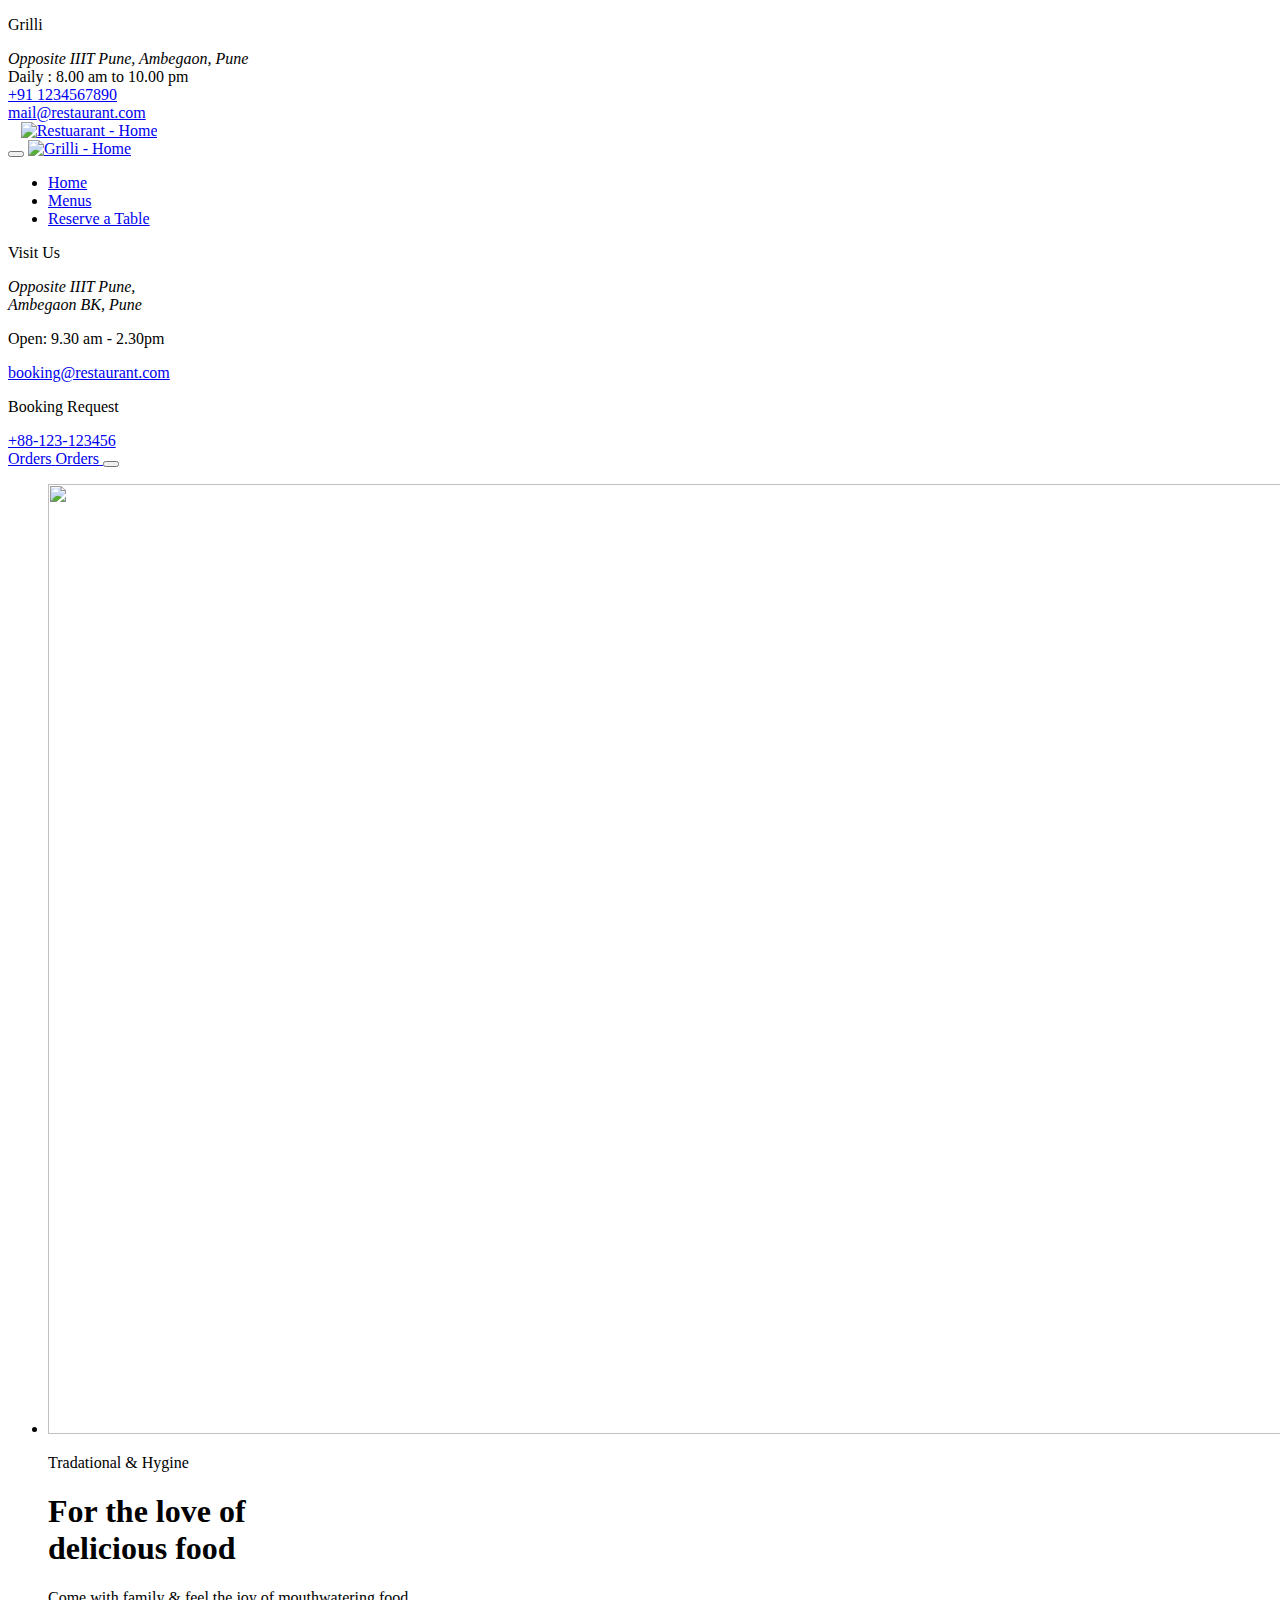
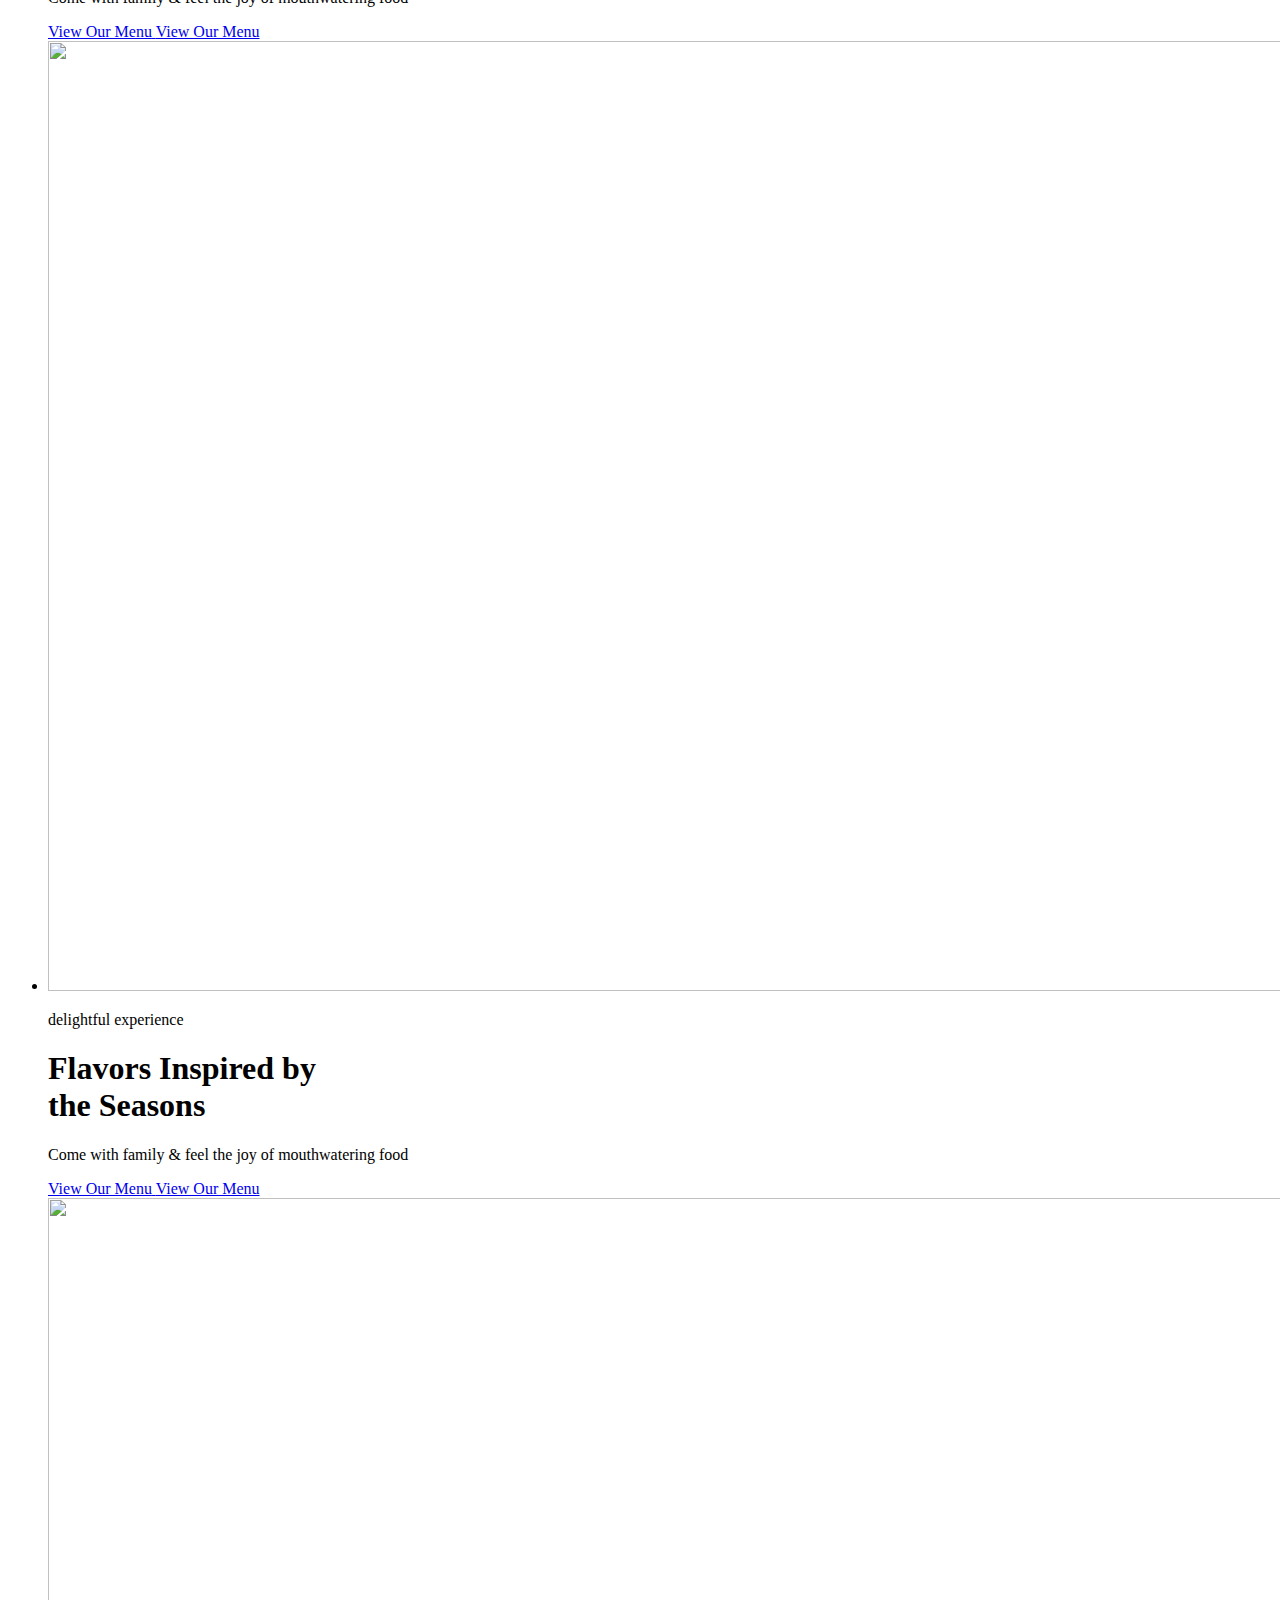
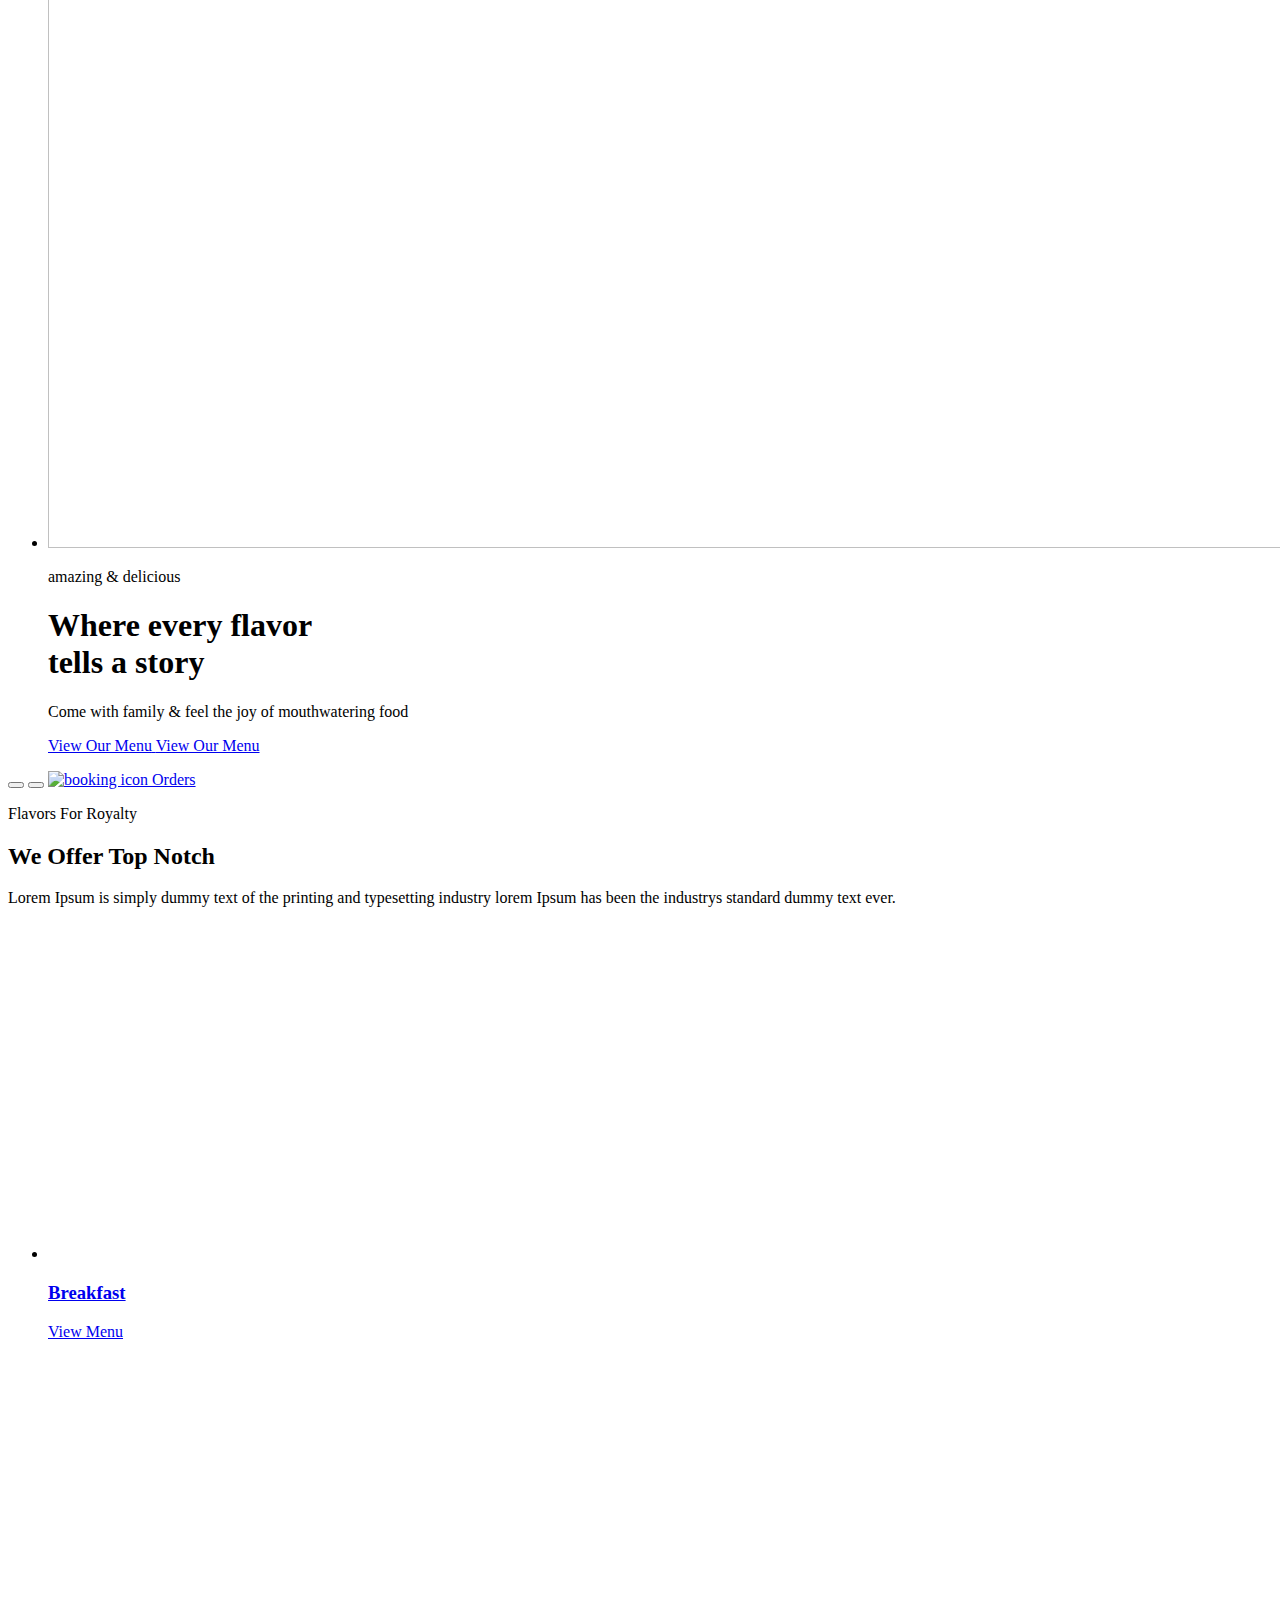
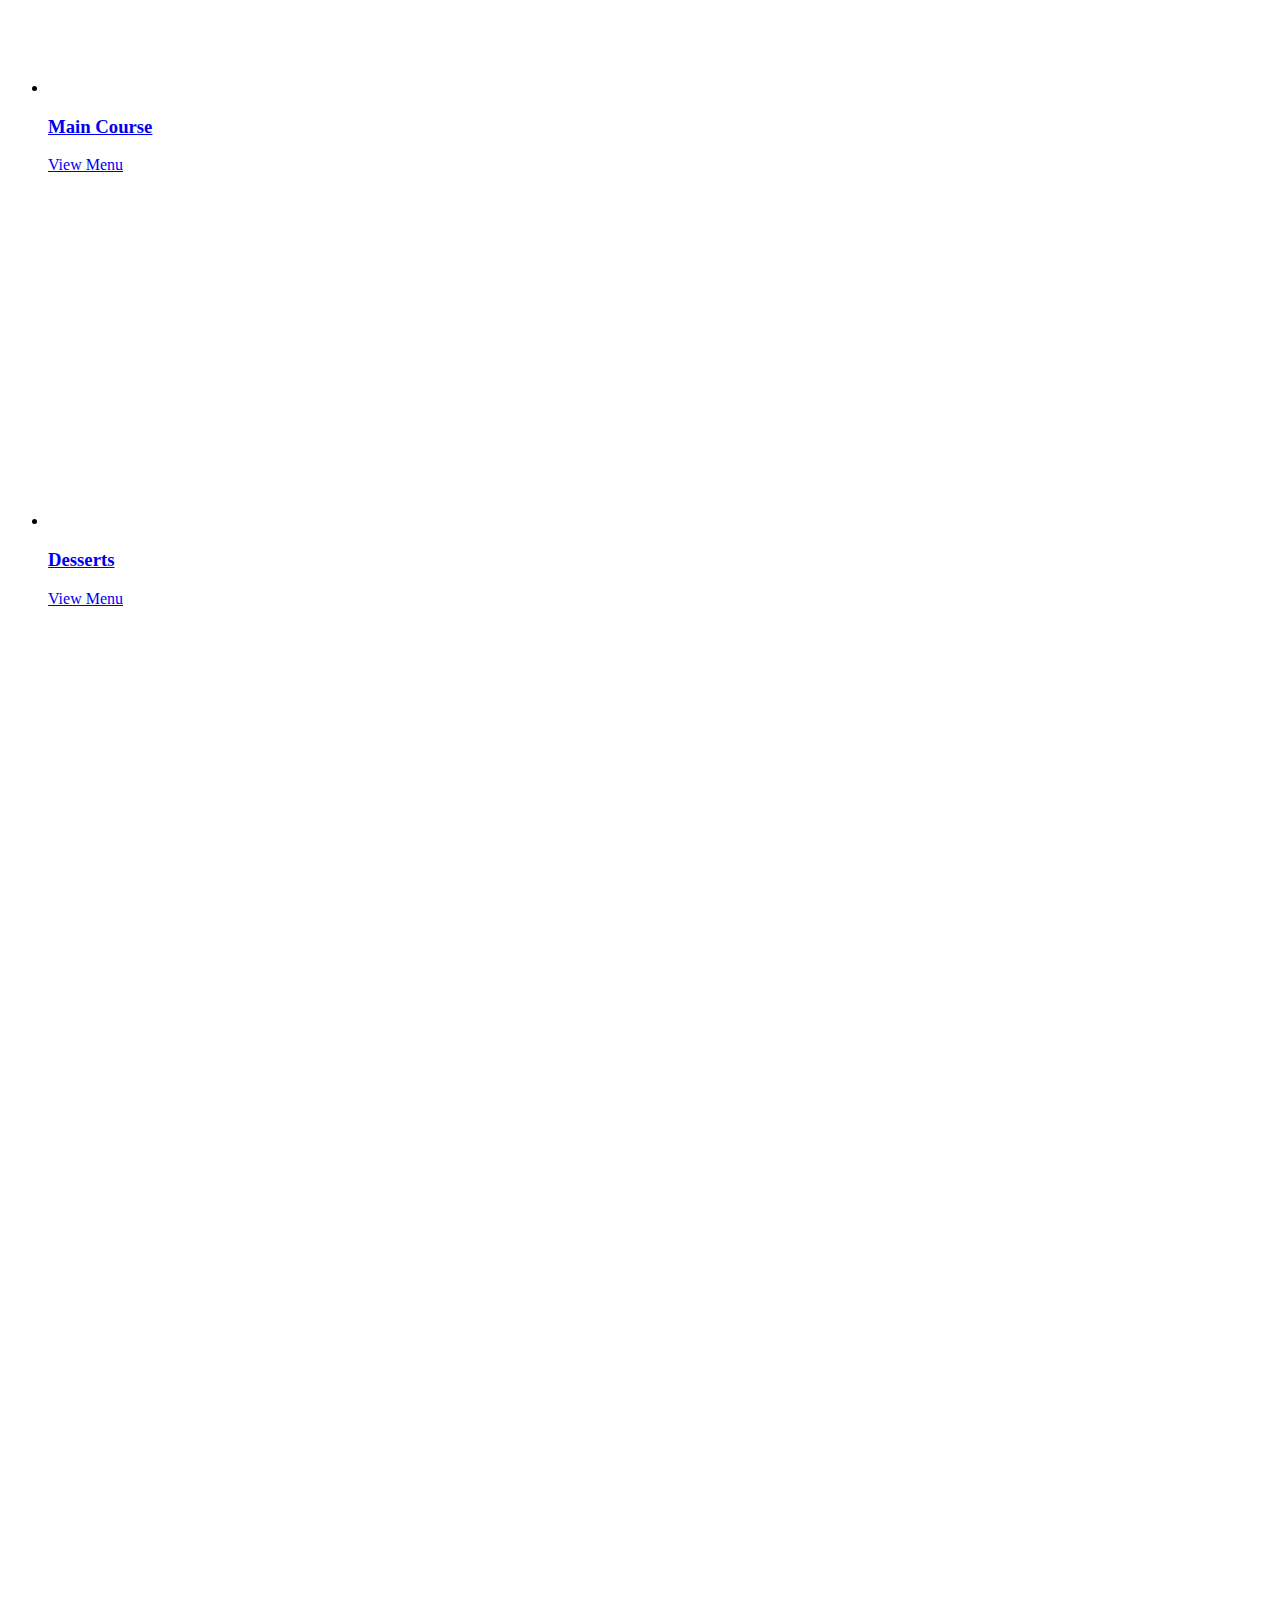
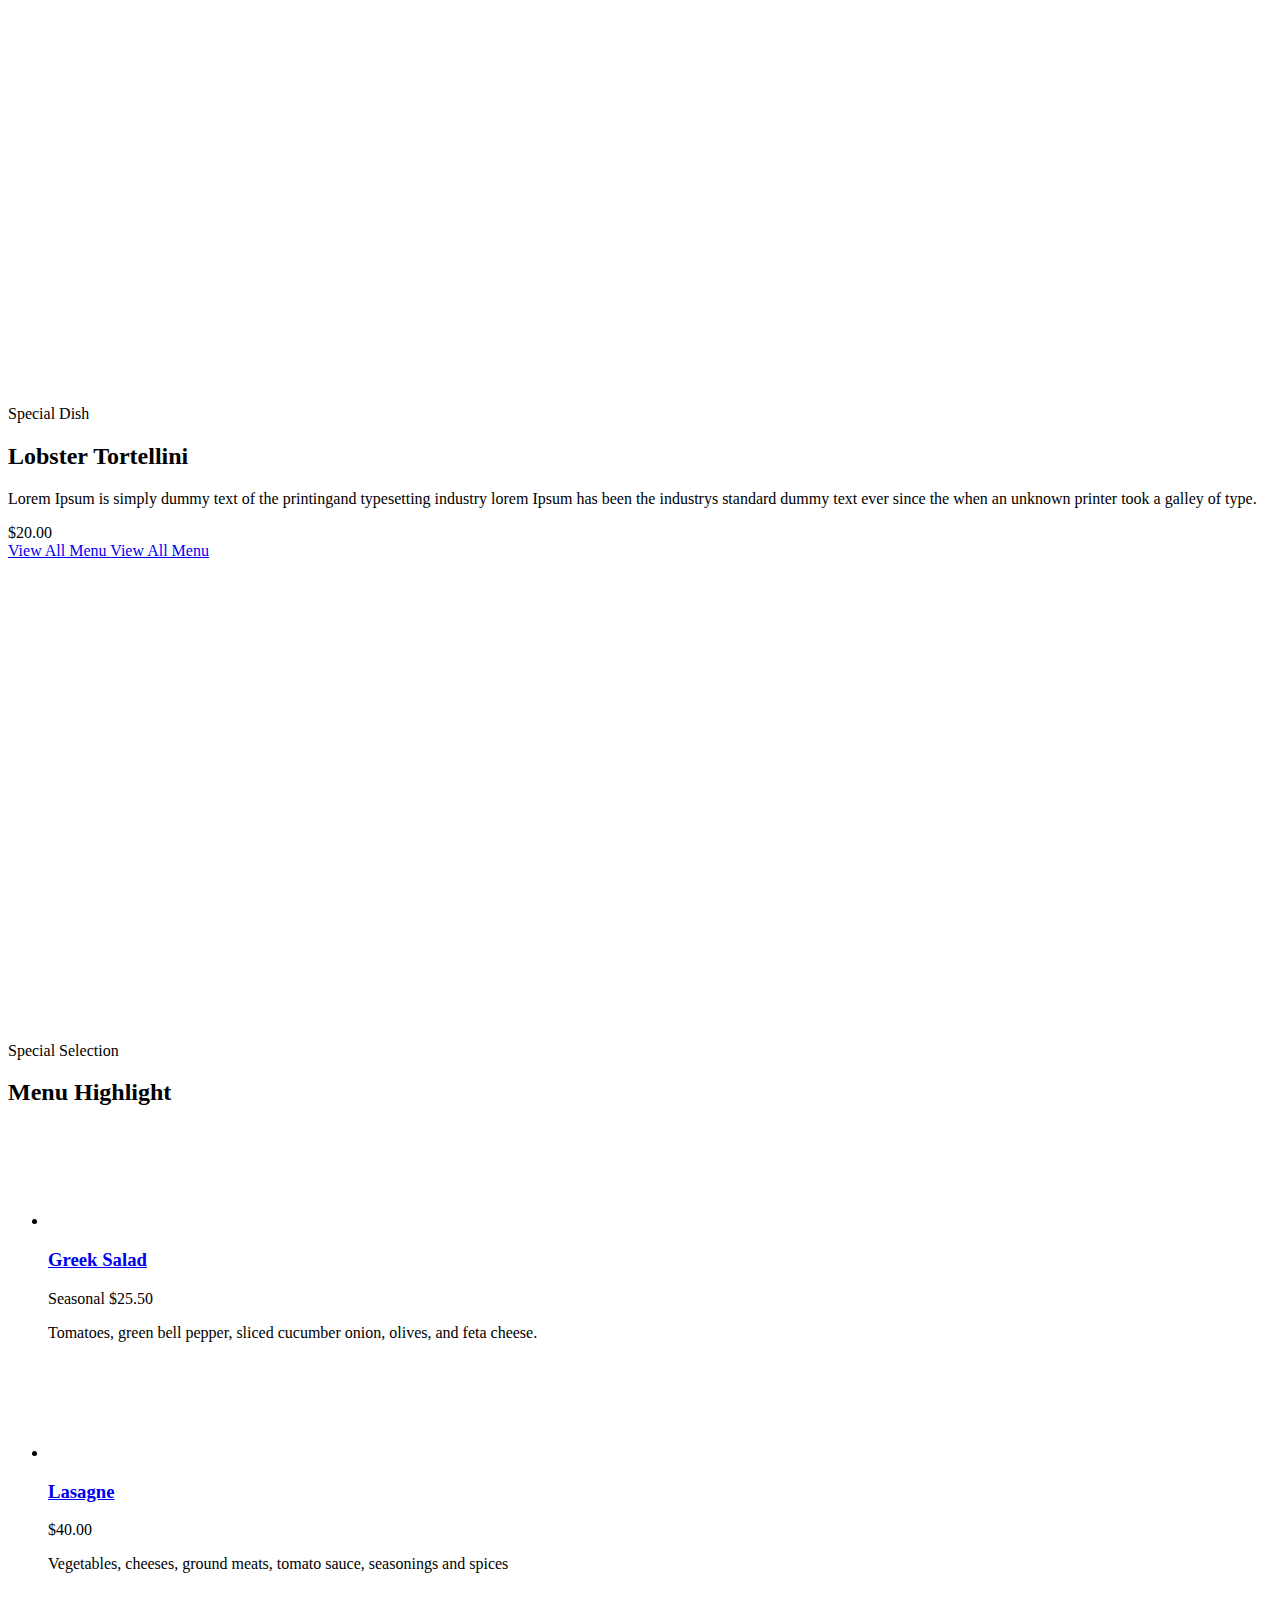
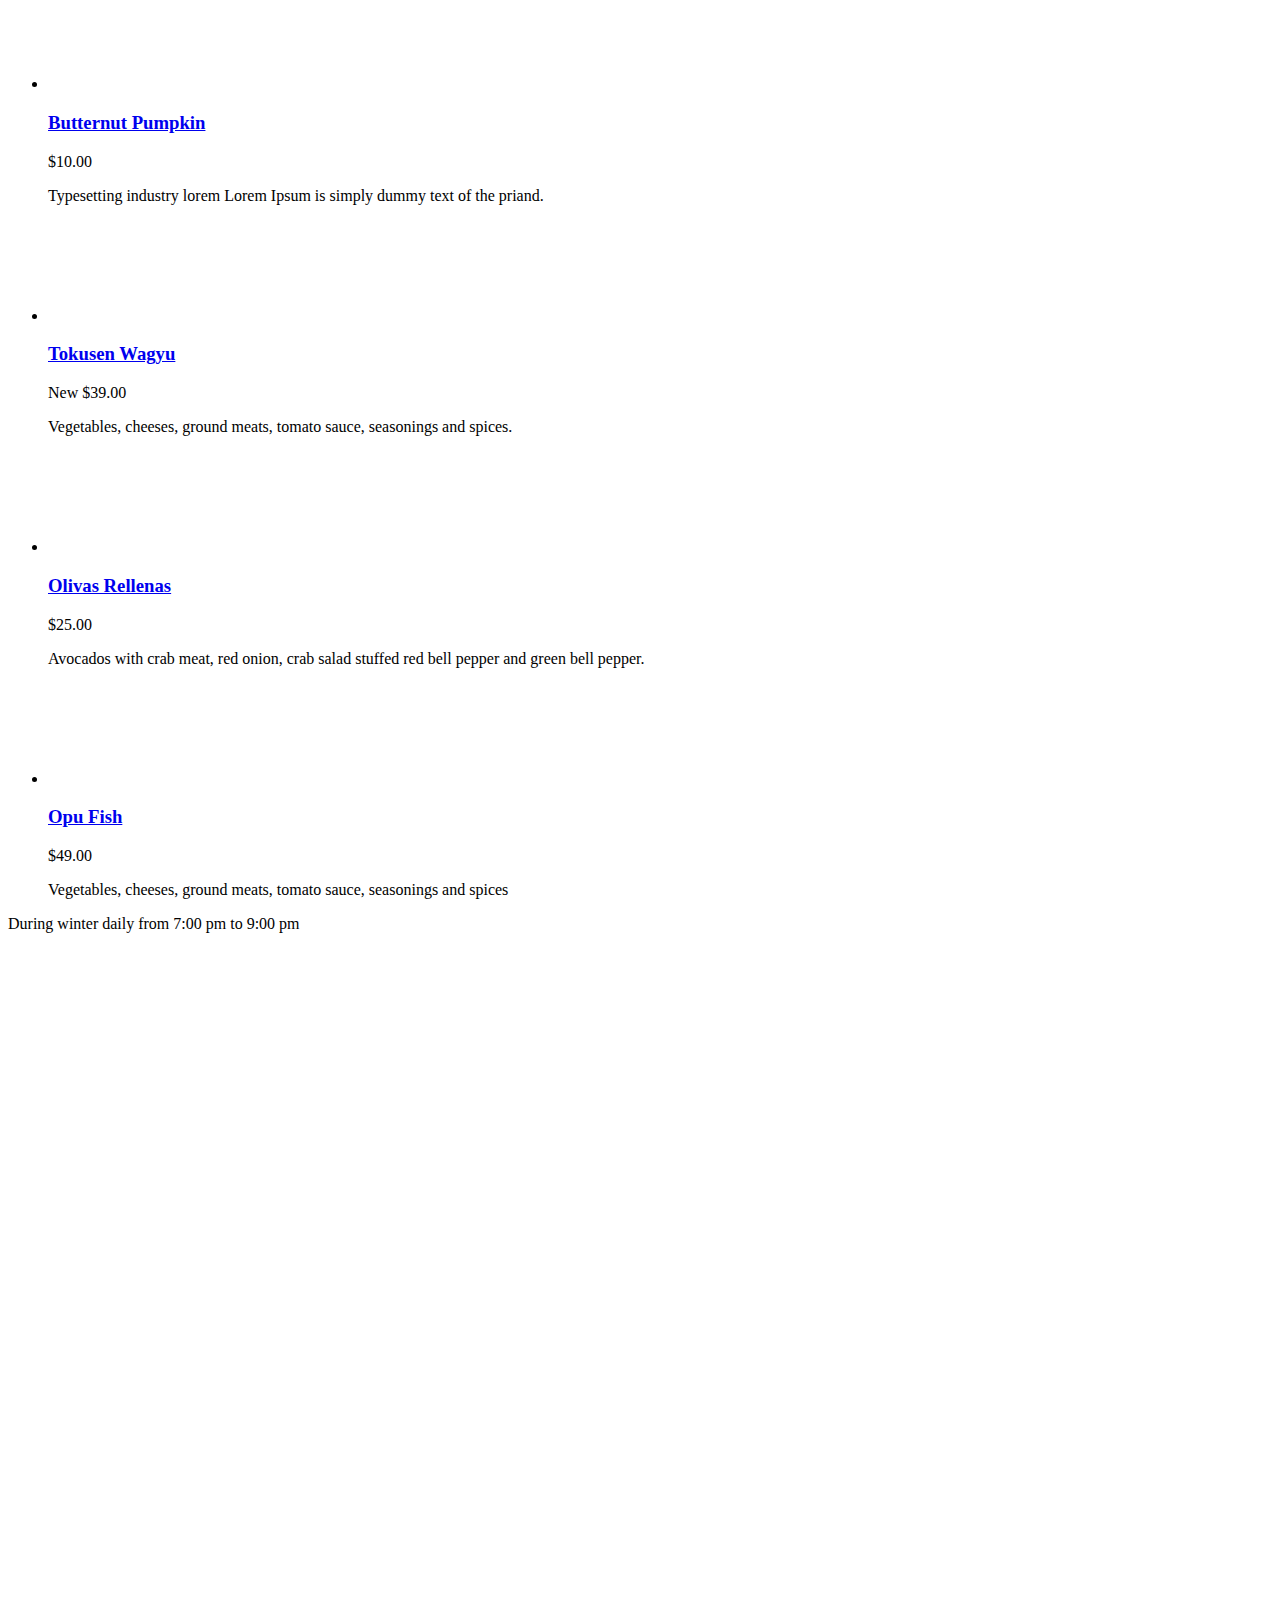
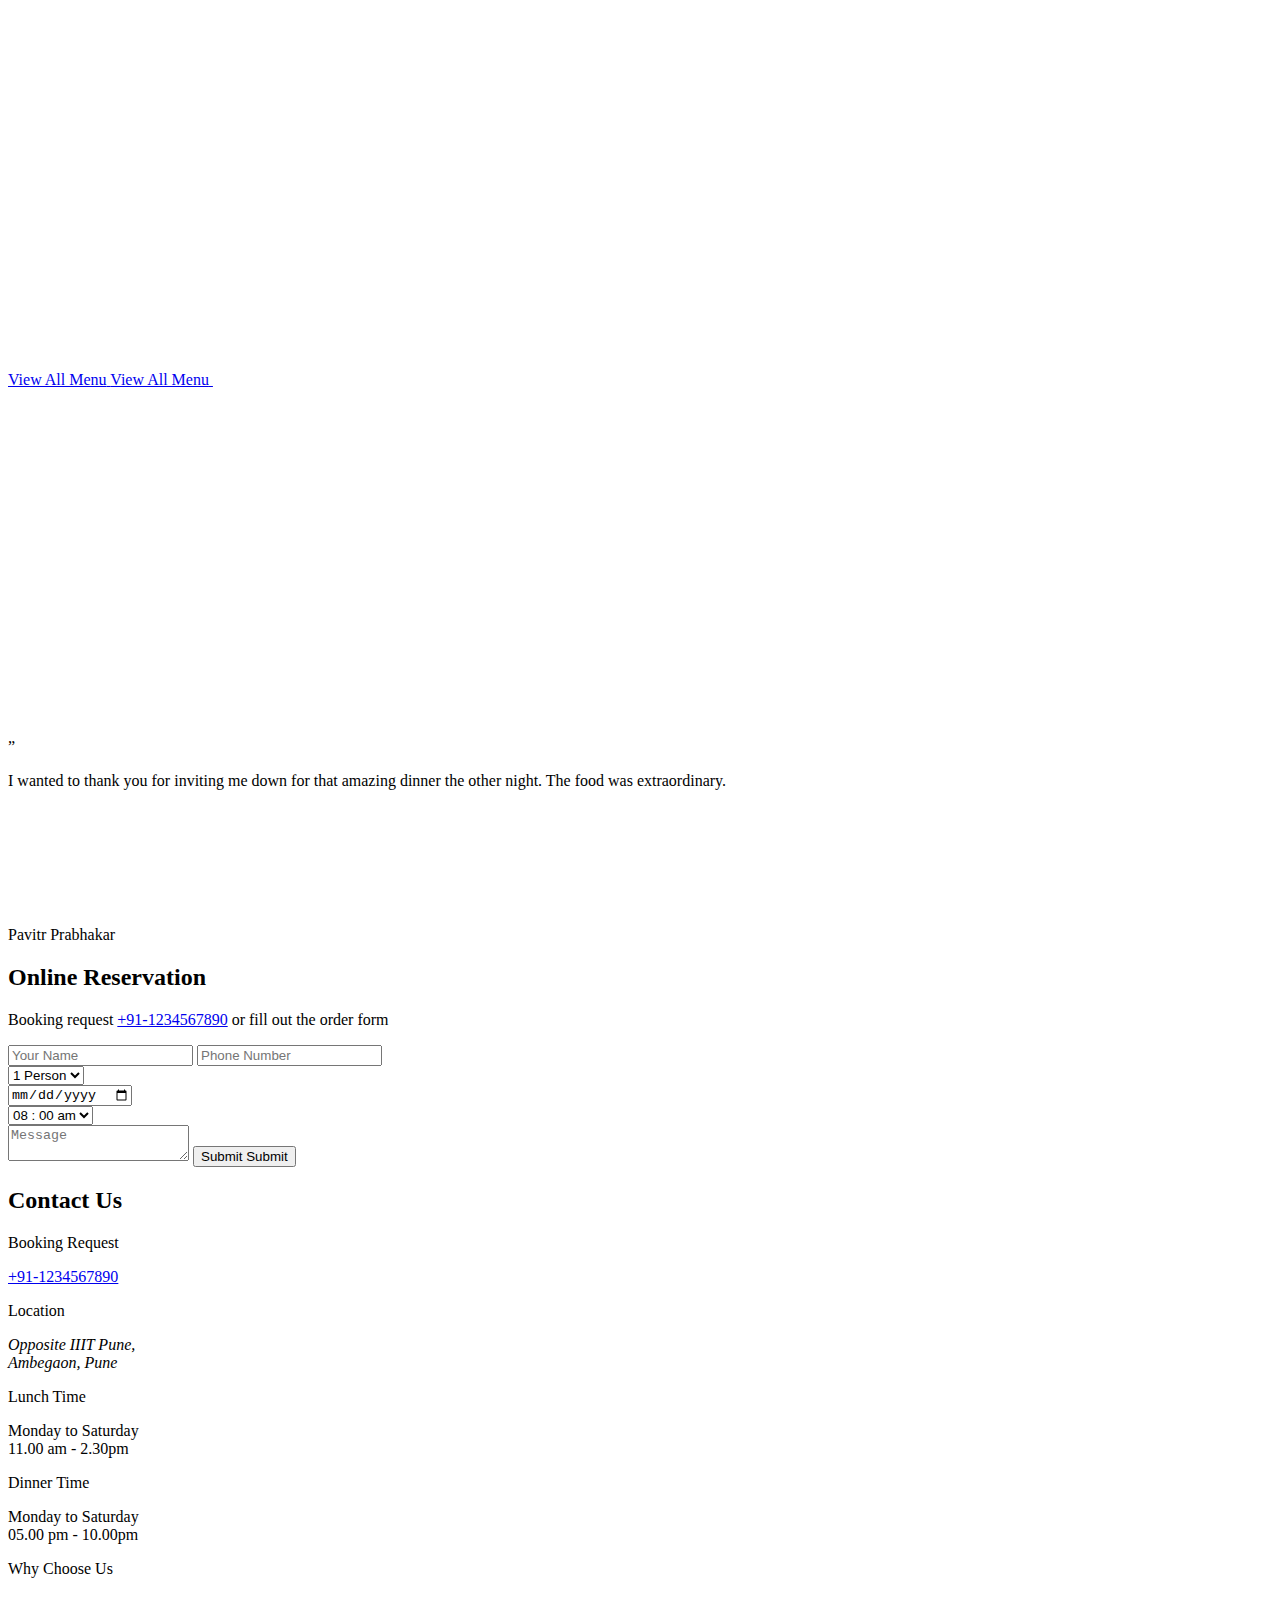
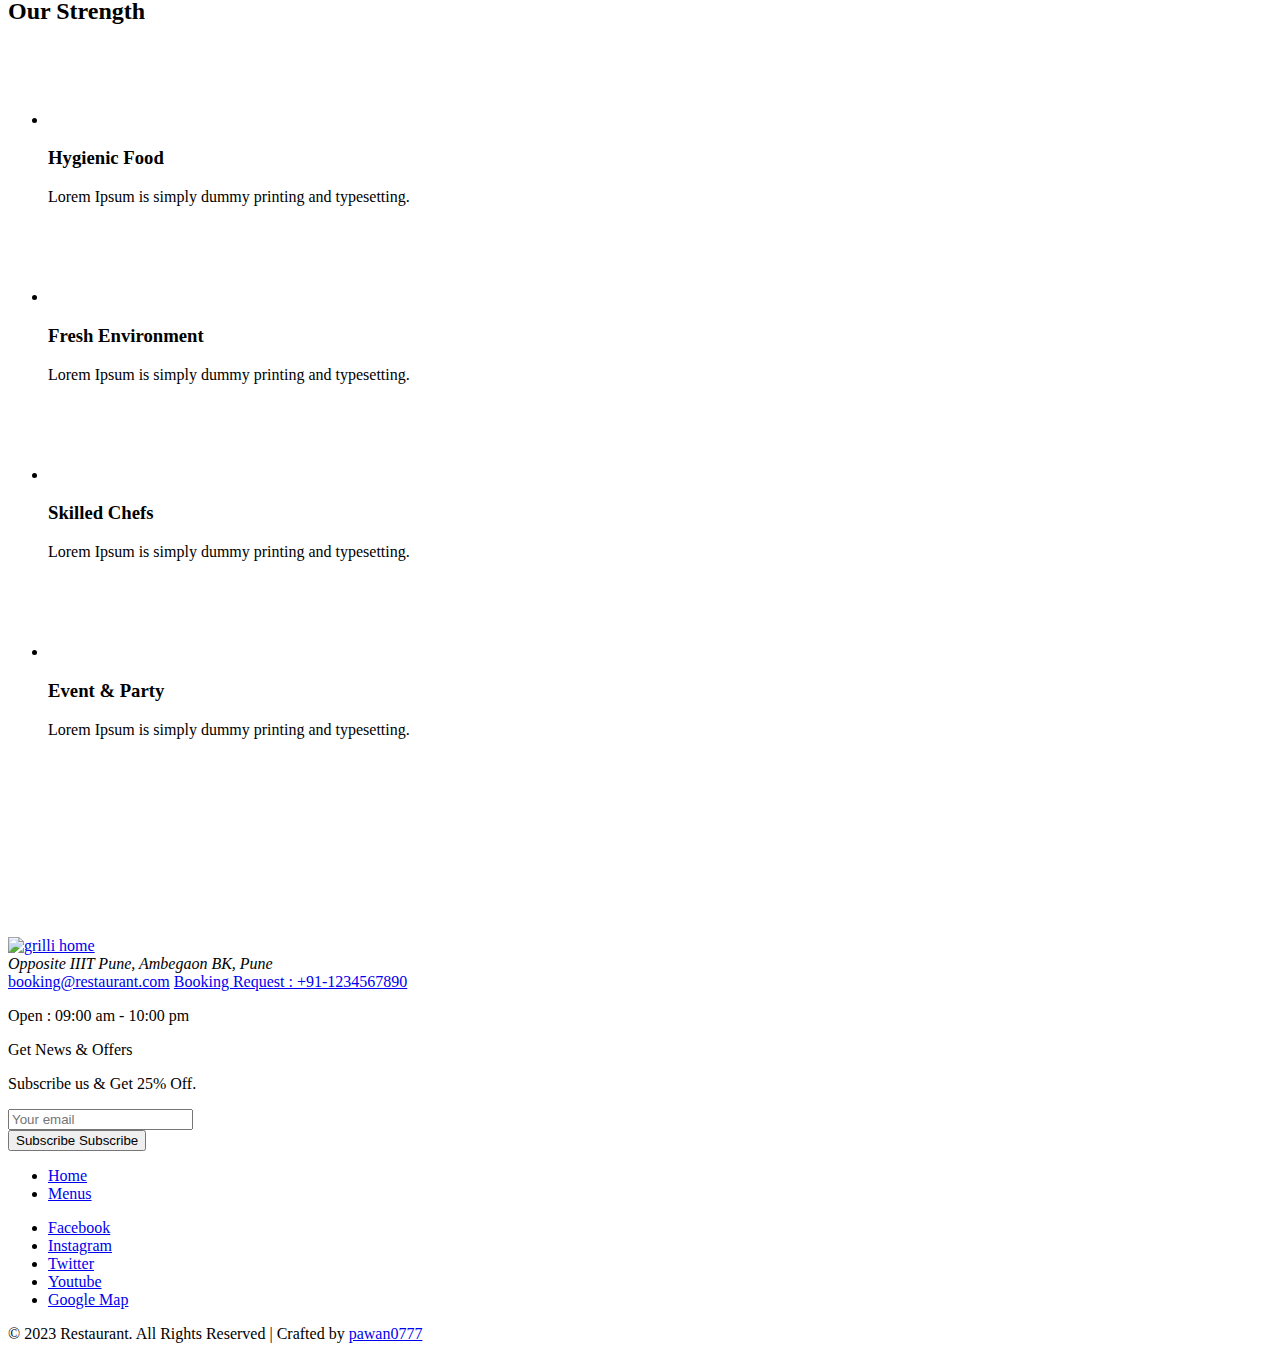
==== index.html @ 02a19cf0 "Product page cahnges" ====
<!DOCTYPE html>
<html lang="en">

<head>
  <meta charset="UTF-8">
  <meta http-equiv="X-UA-Compatible" content="IE=edge">
  <meta name="viewport" content="width=device-width, initial-scale=1.0">

  <!-- 
    - primary meta tags
  -->
  <title>Grilli - Amazing & Delicious Food</title>
  <meta name="title" content="Grilli - Amazing & Delicious Food">
  <meta name="description" content="This is a Restaurant html template made by codewithsadee">

  <!-- 
    - favicon
  -->
  <link rel="shortcut icon" href="./favicon.svg" type="image/svg+xml">

  <!-- 
    - google font link
  -->
  <link rel="preconnect" href="https://fonts.googleapis.com">
  <link rel="preconnect" href="https://fonts.gstatic.com" crossorigin>
  <link href="https://fonts.googleapis.com/css2?family=DM+Sans:wght@400;700&family=Forum&display=swap" rel="stylesheet">

  <!-- 
    - custom css link
  -->
  <link rel="stylesheet" href="./assets/css/style.css">

  <!-- 
    - preload images
  -->
  <link rel="preload" as="image" href="./assets/images/hero-slider-1.jpg">
  <link rel="preload" as="image" href="./assets/images/hero-slider-2.jpg">
  <link rel="preload" as="image" href="./assets/images/hero-slider-3.jpg">

</head>

<body id="top">

  <!-- 
    - #PRELOADER
  -->

  <div class="preload" data-preaload>
    <div class="circle"></div>
    <p class="text">Grilli</p>
  </div>

  <!-- 
    - #TOP BAR
  -->

  <div class="topbar">
    <div class="container">

      <address class="topbar-item">
        <div class="icon">
          <ion-icon name="location-outline" aria-hidden="true"></ion-icon>
        </div>

        <span class="span">
          Opposite IIIT Pune, Ambegaon, Pune
        </span>
      </address>

      <div class="separator"></div>

      <div class="topbar-item item-2">
        <div class="icon">
          <ion-icon name="time-outline" aria-hidden="true"></ion-icon>
        </div>

        <span class="span">Daily : 8.00 am to 10.00 pm</span>
      </div>

      <a href="tel:+11234567890" class="topbar-item link">
        <div class="icon">
          <ion-icon name="call-outline" aria-hidden="true"></ion-icon>
        </div>

        <span class="span">+91 1234567890</span>
      </a>

      <div class="separator"></div>

      <a href="mailto:booking@restaurant.com" class="topbar-item link">
        <div class="icon">
          <ion-icon name="mail-outline" aria-hidden="true"></ion-icon>
        </div>

        <span class="span">mail@restaurant.com</span>
      </a>

    </div>
  </div>

  <!-- 
    - #HEADER
  -->

  <header class="header" data-header>
    <div class="container">

      <a href="#" class="logo" style="padding-left: 1%; padding-top: 5px;">
        <img src="./assets/images/restlogo.svg" width="80" height="30" alt="Restuarant - Home">
      </a>

      <nav class="navbar" data-navbar>

        <button class="close-btn" aria-label="close menu" data-nav-toggler>
          <ion-icon name="close-outline" aria-hidden="true"></ion-icon>
        </button>

        <a href="#" class="logo">
          <img src="./assets/images/restlogo.svg" width="160" height="50" alt="Grilli - Home">
        </a>

        <ul class="navbar-list">

          <li class="navbar-item">
            <a href="#home" class="navbar-link hover-underline active">
              <div class="separator"></div>

              <span class="span">Home</span>
            </a>
          </li>

          <li class="navbar-item">
            <a href="/Pages/products.html" class="navbar-link hover-underline">
              <div class="separator"></div>

              <span class="span">Menus</span>
            </a>
          </li>

          <li class="navbar-item">
            <a href="#reserve" class="navbar-link hover-underline">
              <div class="separator"></div>

              <span class="span">Reserve a Table</span>
            </a>
          </li>

        </ul>

        <div class="text-center">
          <p class="headline-1 navbar-title">Visit Us</p>

          <address class="body-4">
            Opposite IIIT Pune, <br>
            Ambegaon BK, Pune
          </address>

          <p class="body-4 navbar-text">Open: 9.30 am - 2.30pm</p>

          <a href="mailto:booking@restaurant.com" class="body-4 sidebar-link">booking@restaurant.com</a>

          <div class="separator"></div>

          <p class="contact-label">Booking Request</p>

          <a href="tel:+88123123456" class="body-1 contact-number hover-underline">
            +88-123-123456
          </a>
        </div>

      </nav>

      <a href="#" class="btn btn-secondary">
        <span class="text text-1">Orders</span>

        <span class="text text-2" aria-hidden="true">Orders</span>
      </a>

      <button class="nav-open-btn" aria-label="open menu" data-nav-toggler>
        <span class="line line-1"></span>
        <span class="line line-2"></span>
        <span class="line line-3"></span>
      </button>

      <div class="overlay" data-nav-toggler data-overlay></div>

    </div>
  </header>

  <main>
    <article>

      <!-- 
        - #HERO
      -->

      <section class="hero text-center" aria-label="home" id="home">

        <ul class="hero-slider" data-hero-slider>

          <li class="slider-item active" data-hero-slider-item>

            <div class="slider-bg">
              <img src="./assets/images/hero-slider-1.jpg" width="1880" height="950" alt="" class="img-cover">
            </div>

            <p class="label-2 section-subtitle slider-reveal">Tradational & Hygine</p>

            <h1 class="display-1 hero-title slider-reveal">
              For the love of <br>
              delicious food
            </h1>

            <p class="body-2 hero-text slider-reveal">
              Come with family & feel the joy of mouthwatering food
            </p>

            <a href="#" class="btn btn-primary slider-reveal">
              <span class="text text-1">View Our Menu</span>

              <span class="text text-2" aria-hidden="true">View Our Menu</span>
            </a>

          </li>

          <li class="slider-item" data-hero-slider-item>

            <div class="slider-bg">
              <img src="./assets/images/hero-slider-2.jpg" width="1880" height="950" alt="" class="img-cover">
            </div>

            <p class="label-2 section-subtitle slider-reveal">delightful experience</p>

            <h1 class="display-1 hero-title slider-reveal">
              Flavors Inspired by <br>
              the Seasons
            </h1>

            <p class="body-2 hero-text slider-reveal">
              Come with family & feel the joy of mouthwatering food
            </p>

            <a href="#" class="btn btn-primary slider-reveal">
              <span class="text text-1">View Our Menu</span>

              <span class="text text-2" aria-hidden="true">View Our Menu</span>
            </a>

          </li>

          <li class="slider-item" data-hero-slider-item>

            <div class="slider-bg">
              <img src="./assets/images/hero-slider-3.jpg" width="1880" height="950" alt="" class="img-cover">
            </div>

            <p class="label-2 section-subtitle slider-reveal">amazing & delicious</p>

            <h1 class="display-1 hero-title slider-reveal">
              Where every flavor <br>
              tells a story
            </h1>

            <p class="body-2 hero-text slider-reveal">
              Come with family & feel the joy of mouthwatering food
            </p>

            <a href="#" class="btn btn-primary slider-reveal">
              <span class="text text-1">View Our Menu</span>

              <span class="text text-2" aria-hidden="true">View Our Menu</span>
            </a>

          </li>

        </ul>

        <button class="slider-btn prev" aria-label="slide to previous" data-prev-btn>
          <ion-icon name="chevron-back"></ion-icon>
        </button>

        <button class="slider-btn next" aria-label="slide to next" data-next-btn>
          <ion-icon name="chevron-forward"></ion-icon>
        </button>

        <a href="#" class="hero-btn has-after">
          <img src="./assets/images/hero-icon.png" width="48" height="48" alt="booking icon">

          <span class="label-2 text-center span">Orders</span>
        </a>

      </section>

      <!-- 
        - #SERVICE
      -->

      <section class="section service bg-black-10 text-center" aria-label="service">
        <div class="container">

          <p class="section-subtitle label-2">Flavors For Royalty</p>

          <h2 class="headline-1 section-title">We Offer Top Notch</h2>

          <p class="section-text">
            Lorem Ipsum is simply dummy text of the printing and typesetting industry lorem Ipsum has been the industrys
            standard dummy text ever.
          </p>

          <ul class="grid-list">

            <li>
              <div class="service-card">

                <a href="/products.html" class="has-before hover:shine">
                  <figure class="card-banner img-holder" style="--width: 285; --height: 336;">
                    <img src="./assets/images/service-1.jpg" width="285" height="336" loading="lazy" alt="Breakfast"
                      class="img-cover">
                  </figure>
                </a>

                <div class="card-content">

                  <h3 class="title-4 card-title">
                    <a href="/products.html">Breakfast</a>
                  </h3>

                  <a href="/products.html" class="btn-text hover-underline label-2">View Menu</a>

                </div>

              </div>
            </li>

            <li>
              <div class="service-card">

                <a href="/products.html" class="has-before hover:shine">
                  <figure class="card-banner img-holder" style="--width: 285; --height: 336;">
                    <img src="./assets/images/service-2.jpg" width="285" height="336" loading="lazy" alt="Appetizers"
                      class="img-cover">
                  </figure>
                </a>

                <div class="card-content">

                  <h3 class="title-4 card-title">
                    <a href="/products.html">Main Course</a>
                  </h3>

                  <a href="/products.html" class="btn-text hover-underline label-2">View Menu</a>

                </div>

              </div>
            </li>

            <li>
              <div class="service-card">

                <a href="/products.html" class="has-before hover:shine">
                  <figure class="card-banner img-holder" style="--width: 285; --height: 336;">
                    <img src="./assets/images/desserts.webp" width="285" height="336" loading="lazy" alt="Drinks"
                      class="img-cover">
                  </figure>
                </a>

                <div class="card-content">

                  <h3 class="title-4 card-title">
                    <a href="/products.html">Desserts</a>
                  </h3>

                  <a href="/products.html" class="btn-text hover-underline label-2">View Menu</a>

                </div>

              </div>
            </li>

          </ul>

          <img src="./assets/images/shape-1.png" width="246" height="412" loading="lazy" alt="shape"
            class="shape shape-1 move-anim">
          <img src="./assets/images/shape-2.png" width="343" height="345" loading="lazy" alt="shape"
            class="shape shape-2 move-anim">

        </div>
      </section>

      <!-- 
        - #SPECIAL DISH
      -->

      <section class="special-dish text-center" aria-labelledby="dish-label">

        <div class="special-dish-banner">
          <img src="./assets/images/special-dish-banner.jpg" width="940" height="900" loading="lazy" alt="special dish"
            class="img-cover">
        </div>

        <div class="special-dish-content bg-black-10">
          <div class="container">

            <img src="./assets/images/badge-1.png" width="28" height="41" loading="lazy" alt="badge" class="abs-img">

            <p class="section-subtitle label-2">Special Dish</p>

            <h2 class="headline-1 section-title">Lobster Tortellini</h2>

            <p class="section-text">
              Lorem Ipsum is simply dummy text of the printingand typesetting industry lorem Ipsum has been the
              industrys standard dummy text ever since the when an unknown printer took a galley of type.
            </p>

            <div class="wrapper">
              <!-- <del class="del body-3">$40.00</del> -->

              <span class="span body-1">$20.00</span>
            </div>

            <a href="#" class="btn btn-primary">
              <span class="text text-1">View All Menu</span>

              <span class="text text-2" aria-hidden="true">View All Menu</span>
            </a>

          </div>
        </div>

        <img src="./assets/images/shape-4.png" width="179" height="359" loading="lazy" alt="" class="shape shape-1">

        <img src="./assets/images/shape-9.png" width="351" height="462" loading="lazy" alt="" class="shape shape-2">

      </section>

      <!-- 
        - #MENU
      -->

      <section class="section menu" aria-label="menu-label" id="menu">
        <div class="container">

          <p class="section-subtitle text-center label-2">Special Selection</p>

          <h2 class="headline-1 section-title text-center">Menu Highlight</h2>

          <ul class="grid-list">

            <li>
              <div class="menu-card hover:card">

                <figure class="card-banner img-holder" style="--width: 100; --height: 100;">
                  <img src="./assets/images/menu-1.png" width="100" height="100" loading="lazy" alt="Greek Salad"
                    class="img-cover">
                </figure>

                <div>

                  <div class="title-wrapper">
                    <h3 class="title-3">
                      <a href="#" class="card-title">Greek Salad</a>
                    </h3>

                    <span class="badge label-1">Seasonal</span>

                    <span class="span title-2">$25.50</span>
                  </div>

                  <p class="card-text label-1">
                    Tomatoes, green bell pepper, sliced cucumber onion, olives, and feta cheese.
                  </p>

                </div>

              </div>
            </li>

            <li>
              <div class="menu-card hover:card">

                <figure class="card-banner img-holder" style="--width: 100; --height: 100;">
                  <img src="./assets/images/menu-2.png" width="100" height="100" loading="lazy" alt="Lasagne"
                    class="img-cover">
                </figure>

                <div>

                  <div class="title-wrapper">
                    <h3 class="title-3">
                      <a href="#" class="card-title">Lasagne</a>
                    </h3>

                    <span class="span title-2">$40.00</span>
                  </div>

                  <p class="card-text label-1">
                    Vegetables, cheeses, ground meats, tomato sauce, seasonings and spices
                  </p>

                </div>

              </div>
            </li>

            <li>
              <div class="menu-card hover:card">

                <figure class="card-banner img-holder" style="--width: 100; --height: 100;">
                  <img src="./assets/images/menu-3.png" width="100" height="100" loading="lazy" alt="Butternut Pumpkin"
                    class="img-cover">
                </figure>

                <div>

                  <div class="title-wrapper">
                    <h3 class="title-3">
                      <a href="#" class="card-title">Butternut Pumpkin</a>
                    </h3>

                    <span class="span title-2">$10.00</span>
                  </div>

                  <p class="card-text label-1">
                    Typesetting industry lorem Lorem Ipsum is simply dummy text of the priand.
                  </p>

                </div>

              </div>
            </li>

            <li>
              <div class="menu-card hover:card">

                <figure class="card-banner img-holder" style="--width: 100; --height: 100;">
                  <img src="./assets/images/menu-4.png" width="100" height="100" loading="lazy" alt="Tokusen Wagyu"
                    class="img-cover">
                </figure>

                <div>

                  <div class="title-wrapper">
                    <h3 class="title-3">
                      <a href="#" class="card-title">Tokusen Wagyu</a>
                    </h3>

                    <span class="badge label-1">New</span>

                    <span class="span title-2">$39.00</span>
                  </div>

                  <p class="card-text label-1">
                    Vegetables, cheeses, ground meats, tomato sauce, seasonings and spices.
                  </p>

                </div>

              </div>
            </li>

            <li>
              <div class="menu-card hover:card">

                <figure class="card-banner img-holder" style="--width: 100; --height: 100;">
                  <img src="./assets/images/menu-5.png" width="100" height="100" loading="lazy" alt="Olivas Rellenas"
                    class="img-cover">
                </figure>

                <div>

                  <div class="title-wrapper">
                    <h3 class="title-3">
                      <a href="#" class="card-title">Olivas Rellenas</a>
                    </h3>

                    <span class="span title-2">$25.00</span>
                  </div>

                  <p class="card-text label-1">
                    Avocados with crab meat, red onion, crab salad stuffed red bell pepper and green bell pepper.
                  </p>

                </div>

              </div>
            </li>

            <li>
              <div class="menu-card hover:card">

                <figure class="card-banner img-holder" style="--width: 100; --height: 100;">
                  <img src="./assets/images/menu-6.png" width="100" height="100" loading="lazy" alt="Opu Fish"
                    class="img-cover">
                </figure>

                <div>

                  <div class="title-wrapper">
                    <h3 class="title-3">
                      <a href="#" class="card-title">Opu Fish</a>
                    </h3>

                    <span class="span title-2">$49.00</span>
                  </div>

                  <p class="card-text label-1">
                    Vegetables, cheeses, ground meats, tomato sauce, seasonings and spices
                  </p>

                </div>

              </div>
            </li>

          </ul>

          <p class="menu-text text-center">
            During winter daily from <span class="span">7:00 pm</span> to <span class="span">9:00 pm</span>
          </p>

          <a href="#" class="btn btn-primary">
            <span class="text text-1">View All Menu</span>

            <span class="text text-2" aria-hidden="true">View All Menu</span>
          </a>

          <img src="./assets/images/shape-5.png" width="921" height="1036" loading="lazy" alt="shape"
            class="shape shape-2 move-anim">
          <img src="./assets/images/shape-6.png" width="343" height="345" loading="lazy" alt="shape"
            class="shape shape-3 move-anim">

        </div>
      </section>

      <!-- 
        - #TESTIMONIALS
      -->

      <section class="section testi text-center has-bg-image"
        style="background-image: url('./assets/images/testimonial-bg.jpg')" aria-label="testimonials">
        <div class="container">

          <div class="quote">”</div>

          <p class="headline-2 testi-text">
            I wanted to thank you for inviting me down for that amazing dinner the other night. The food was
            extraordinary.
          </p>

          <div class="wrapper">
            <div class="separator"></div>
            <div class="separator"></div>
            <div class="separator"></div>
          </div>

          <div class="profile">
            <img src="./assets/images/testi-avatar.jpg" width="100" height="100" loading="lazy" alt="Sam Jhonson"
              class="img">

            <p class="label-2 profile-name">Pavitr Prabhakar</p>
          </div>

        </div>
      </section>

      <!-- 
        - #RESERVATION
      -->

      <section class="reservation" id="reserve">
        <div class="container">

          <div class="form reservation-form bg-black-10">

            <form action="" class="form-left">

              <h2 class="headline-1 text-center">Online Reservation</h2>

              <p class="form-text text-center">
                Booking request <a href="tel:+91 1234567890" class="link">+91-1234567890</a>
                or fill out the order form
              </p>

              <div class="input-wrapper">
                <input type="text" name="name" placeholder="Your Name" autocomplete="off" class="input-field">

                <input type="tel" name="phone" placeholder="Phone Number" autocomplete="off" class="input-field">
              </div>

              <div class="input-wrapper">

                <div class="icon-wrapper">
                  <ion-icon name="person-outline" aria-hidden="true"></ion-icon>

                  <select name="person" class="input-field">
                    <option value="1-person">1 Person</option>
                    <option value="2-person">2 Person</option>
                    <option value="3-person">3 Person</option>
                    <option value="4-person">4 Person</option>
                    <option value="5-person">5 Person</option>
                    <option value="6-person">6 Person</option>
                    <option value="7-person">7 Person</option>
                  </select>

                  <ion-icon name="chevron-down" aria-hidden="true"></ion-icon>
                </div>

                <div class="icon-wrapper">
                  <ion-icon name="calendar-clear-outline" aria-hidden="true"></ion-icon>

                  <input type="date" name="reservation-date" class="input-field">

                  <ion-icon name="chevron-down" aria-hidden="true"></ion-icon>
                </div>

                <div class="icon-wrapper">
                  <ion-icon name="time-outline" aria-hidden="true"></ion-icon>

                  <select name="person" class="input-field">
                    <option value="08:00am">08 : 00 am</option>
                    <option value="09:00am">09 : 00 am</option>
                    <option value="010:00am">10 : 00 am</option>
                    <option value="011:00am">11 : 00 am</option>
                    <option value="012:00am">12 : 00 am</option>
                    <option value="01:00pm">01 : 00 pm</option>
                    <option value="02:00pm">02 : 00 pm</option>
                    <option value="03:00pm">03 : 00 pm</option>
                    <option value="04:00pm">04 : 00 pm</option>
                    <option value="05:00pm">05 : 00 pm</option>
                    <option value="06:00pm">06 : 00 pm</option>
                    <option value="07:00pm">07 : 00 pm</option>
                    <option value="08:00pm">08 : 00 pm</option>
                    <option value="09:00pm">09 : 00 pm</option>
                    <option value="10:00pm">10 : 00 pm</option>
                  </select>

                  <ion-icon name="chevron-down" aria-hidden="true"></ion-icon>
                </div>

              </div>

              <textarea name="message" placeholder="Message" autocomplete="off" class="input-field"></textarea>

              <button type="submit" class="btn btn-secondary">
                <span class="text text-1">Submit</span>

                <span class="text text-2" aria-hidden="true">Submit</span>
              </button>

            </form>

            <div class="form-right text-center" style="background-image: url('./assets/images/form-pattern.png')">

              <h2 class="headline-1 text-center">Contact Us</h2>

              <p class="contact-label">Booking Request</p>

              <a href="tel:+91 1234567890" class="body-1 contact-number hover-underline">+91-1234567890</a>

              <div class="separator"></div>

              <p class="contact-label">Location</p>

              <address class="body-4">
                Opposite IIIT Pune, <br>
                Ambegaon, Pune
              </address>

              <p class="contact-label">Lunch Time</p>

              <p class="body-4">
                Monday to Saturday <br>
                11.00 am - 2.30pm
              </p>

              <p class="contact-label">Dinner Time</p>

              <p class="body-4">
                Monday to Saturday <br>
                05.00 pm - 10.00pm
              </p>

            </div>

          </div>

        </div>
      </section>

      <!-- 
        - #FEATURES
      -->

      <section class="section features text-center" aria-label="features">
        <div class="container">

          <p class="section-subtitle label-2">Why Choose Us</p>

          <h2 class="headline-1 section-title">Our Strength</h2>

          <ul class="grid-list">

            <li class="feature-item">
              <div class="feature-card">

                <div class="card-icon">
                  <img src="./assets/images/features-icon-1.png" width="100" height="80" loading="lazy" alt="icon">
                </div>

                <h3 class="title-2 card-title">Hygienic Food</h3>

                <p class="label-1 card-text">Lorem Ipsum is simply dummy printing and typesetting.</p>

              </div>
            </li>

            <li class="feature-item">
              <div class="feature-card">

                <div class="card-icon">
                  <img src="./assets/images/features-icon-2.png" width="100" height="80" loading="lazy" alt="icon">
                </div>

                <h3 class="title-2 card-title">Fresh Environment</h3>

                <p class="label-1 card-text">Lorem Ipsum is simply dummy printing and typesetting.</p>

              </div>
            </li>

            <li class="feature-item">
              <div class="feature-card">

                <div class="card-icon">
                  <img src="./assets/images/features-icon-3.png" width="100" height="80" loading="lazy" alt="icon">
                </div>

                <h3 class="title-2 card-title">Skilled Chefs</h3>

                <p class="label-1 card-text">Lorem Ipsum is simply dummy printing and typesetting.</p>

              </div>
            </li>

            <li class="feature-item">
              <div class="feature-card">

                <div class="card-icon">
                  <img src="./assets/images/features-icon-4.png" width="100" height="80" loading="lazy" alt="icon">
                </div>

                <h3 class="title-2 card-title">Event & Party</h3>

                <p class="label-1 card-text">Lorem Ipsum is simply dummy printing and typesetting.</p>

              </div>
            </li>

          </ul>

          <img src="./assets/images/shape-7.png" width="208" height="178" loading="lazy" alt="shape"
            class="shape shape-1">

          <img src="./assets/images/shape-8.png" width="120" height="115" loading="lazy" alt="shape"
            class="shape shape-2">

        </div>
      </section>
    </article>
  </main>

  <!-- 
    - #FOOTER
  -->

  <footer class="footer section has-bg-image text-center"
    style="background-image: url('./assets/images/footer-bg.jpg')">
    <div class="container">

      <div class="footer-top grid-list">

        <div class="footer-brand has-before has-after">

          <a href="#" class="logo">
            <img src="./assets/images/restlogo.svg" width="160" height="50" loading="lazy" alt="grilli home">
          </a>

          <address class="body-4">
            Opposite IIIT Pune, Ambegaon BK, Pune
          </address>

          <a href="mailto:booking@restaurant.com" class="body-4 contact-link">booking@restaurant.com</a>

          <a href="tel:+91 1234567890" class="body-4 contact-link">Booking Request : +91-1234567890</a>

          <p class="body-4">
            Open : 09:00 am - 10:00 pm
          </p>

          <div class="wrapper">
            <div class="separator"></div>
            <div class="separator"></div>
            <div class="separator"></div>
          </div>

          <p class="title-1">Get News & Offers</p>

          <p class="label-1">
            Subscribe us & Get <span class="span">25% Off.</span>
          </p>

          <form action="" class="input-wrapper">
            <div class="icon-wrapper">
              <ion-icon name="mail-outline" aria-hidden="true"></ion-icon>

              <input type="email" name="email_address" placeholder="Your email" autocomplete="off" class="input-field">
            </div>

            <button type="submit" class="btn btn-secondary">
              <span class="text text-1">Subscribe</span>

              <span class="text text-2" aria-hidden="true">Subscribe</span>
            </button>
          </form>

        </div>

        <ul class="footer-list">

          <li>
            <a href="#" class="label-2 footer-link hover-underline">Home</a>
          </li>

          <li>
            <a href="#" class="label-2 footer-link hover-underline">Menus</a>
          </li>

        </ul>

        <ul class="footer-list">

          <li>
            <a href="#" class="label-2 footer-link hover-underline">Facebook</a>
          </li>

          <li>
            <a href="#" class="label-2 footer-link hover-underline">Instagram</a>
          </li>

          <li>
            <a href="#" class="label-2 footer-link hover-underline">Twitter</a>
          </li>

          <li>
            <a href="#" class="label-2 footer-link hover-underline">Youtube</a>
          </li>

          <li>
            <a href="#" class="label-2 footer-link hover-underline">Google Map</a>
          </li>

        </ul>

      </div>

      <div class="footer-bottom">

        <p class="copyright">
          &copy; 2023 Restaurant. All Rights Reserved | Crafted by <a href="https://github.com/pawan0777"
            target="_blank" class="link">pawan0777</a>
        </p>

      </div>

    </div>
  </footer>

  <!-- 
    - #BACK TO TOP
  -->

  <a href="#top" class="back-top-btn active" aria-label="back to top" data-back-top-btn>
    <ion-icon name="chevron-up" aria-hidden="true"></ion-icon>
  </a>

  <!-- 
    - custom js link
  -->
  <script src="./assets/js/script.js"></script>

  <!-- 
    - ionicon link
  -->
  <script type="module" src="https://unpkg.com/ionicons@5.5.2/dist/ionicons/ionicons.esm.js"></script>
  <script nomodule src="https://unpkg.com/ionicons@5.5.2/dist/ionicons/ionicons.js"></script>

</body>

</html>
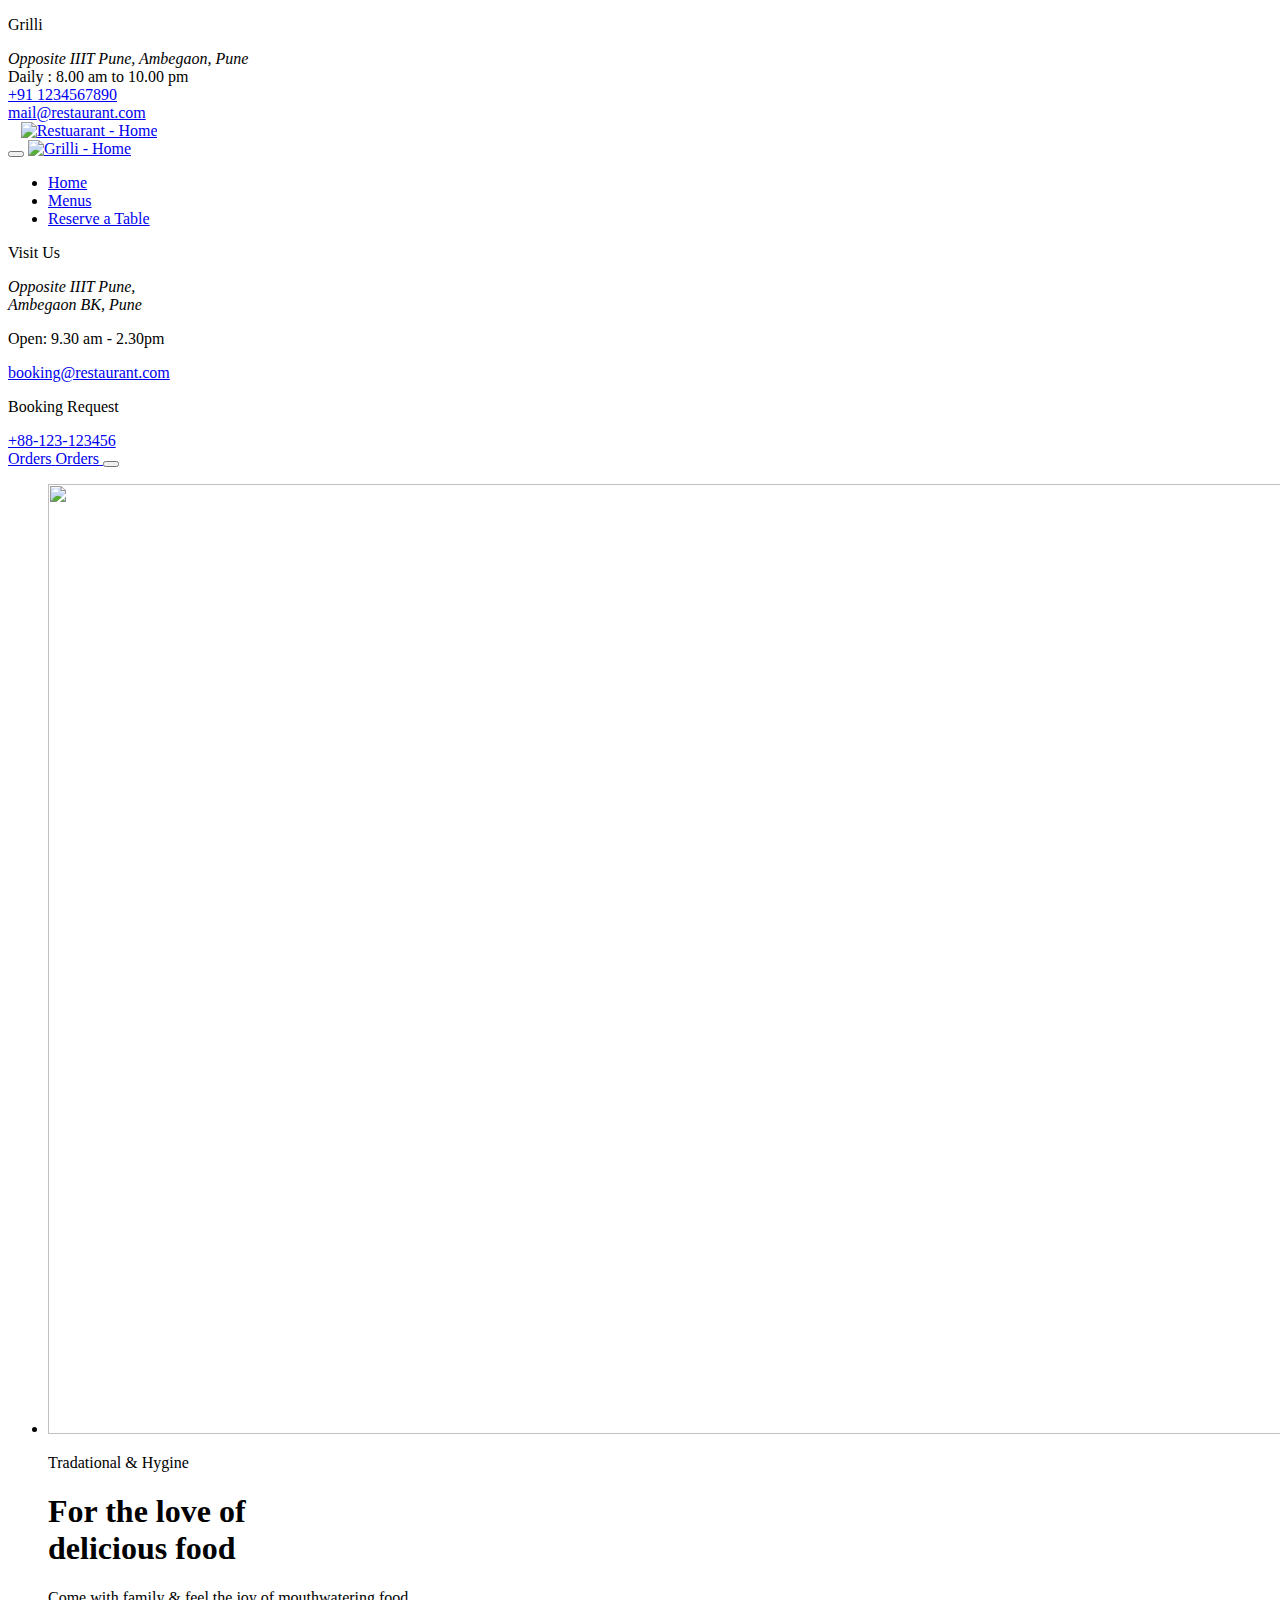
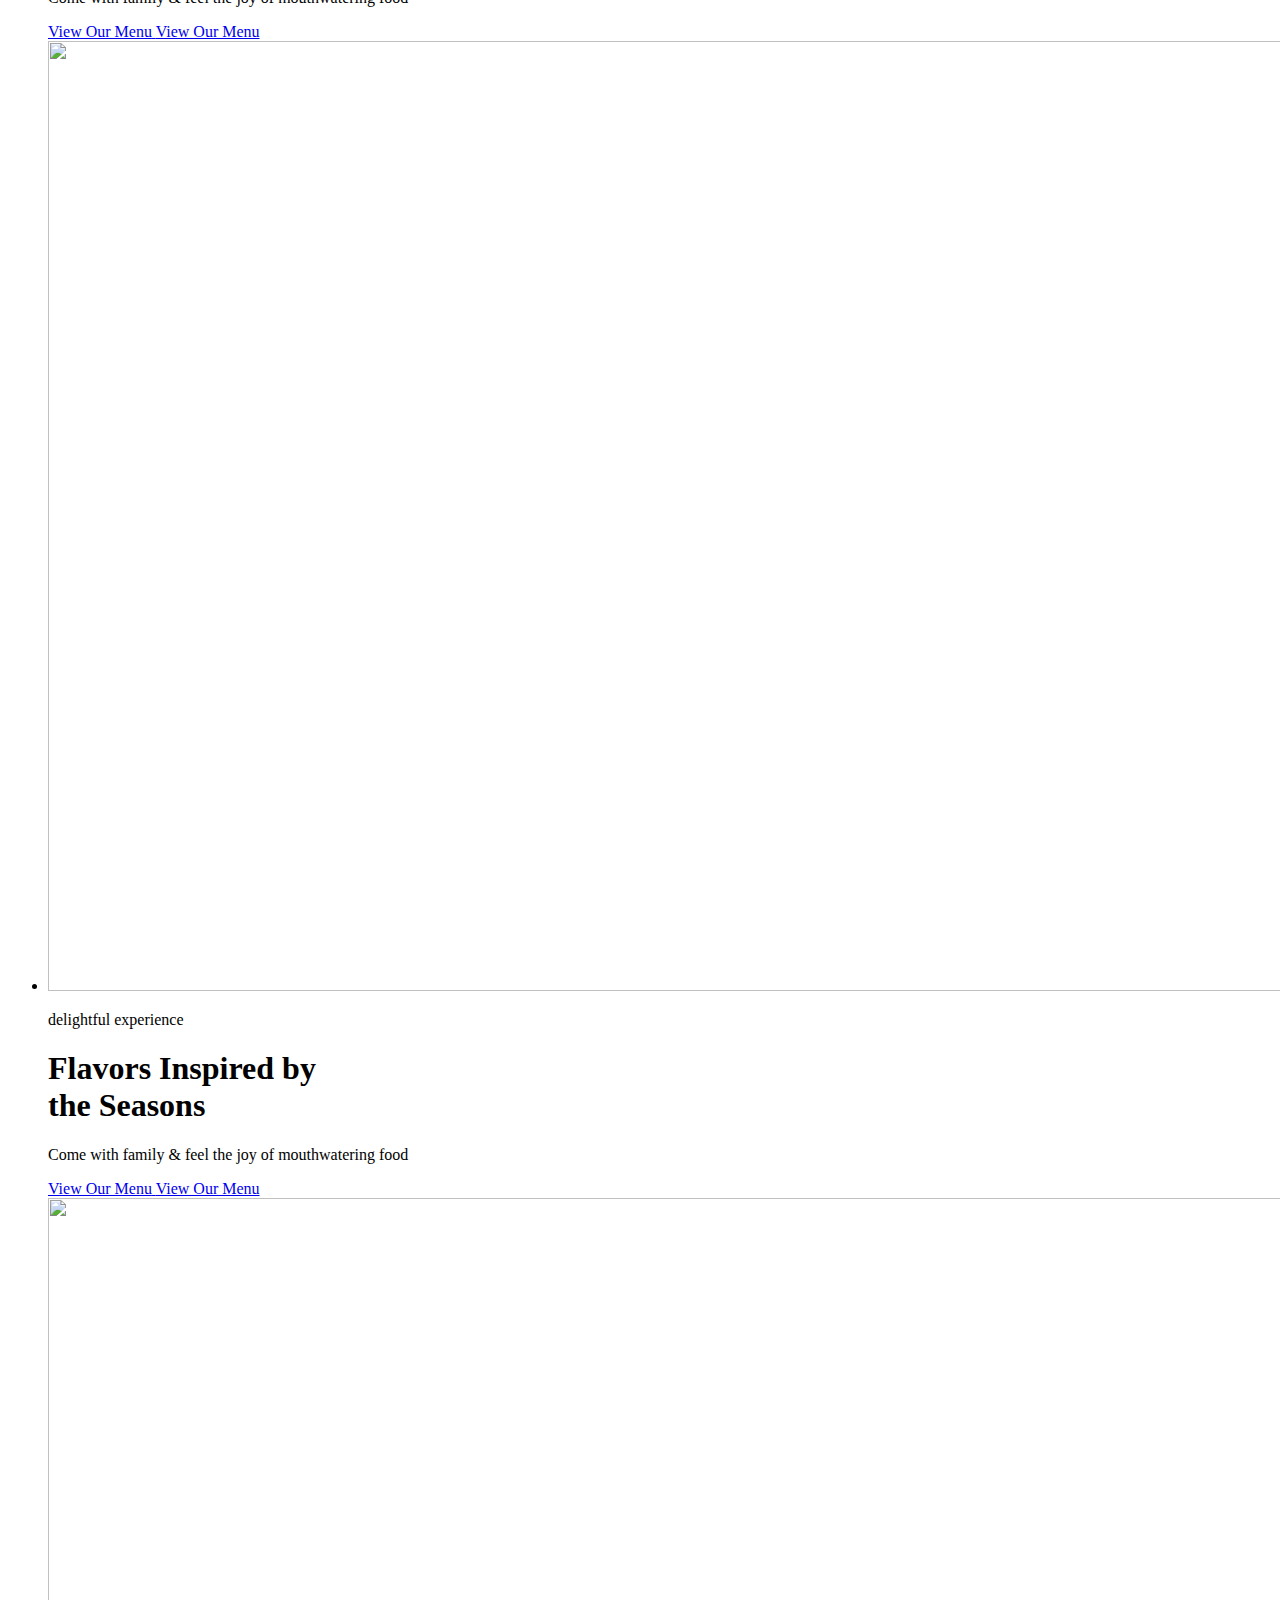
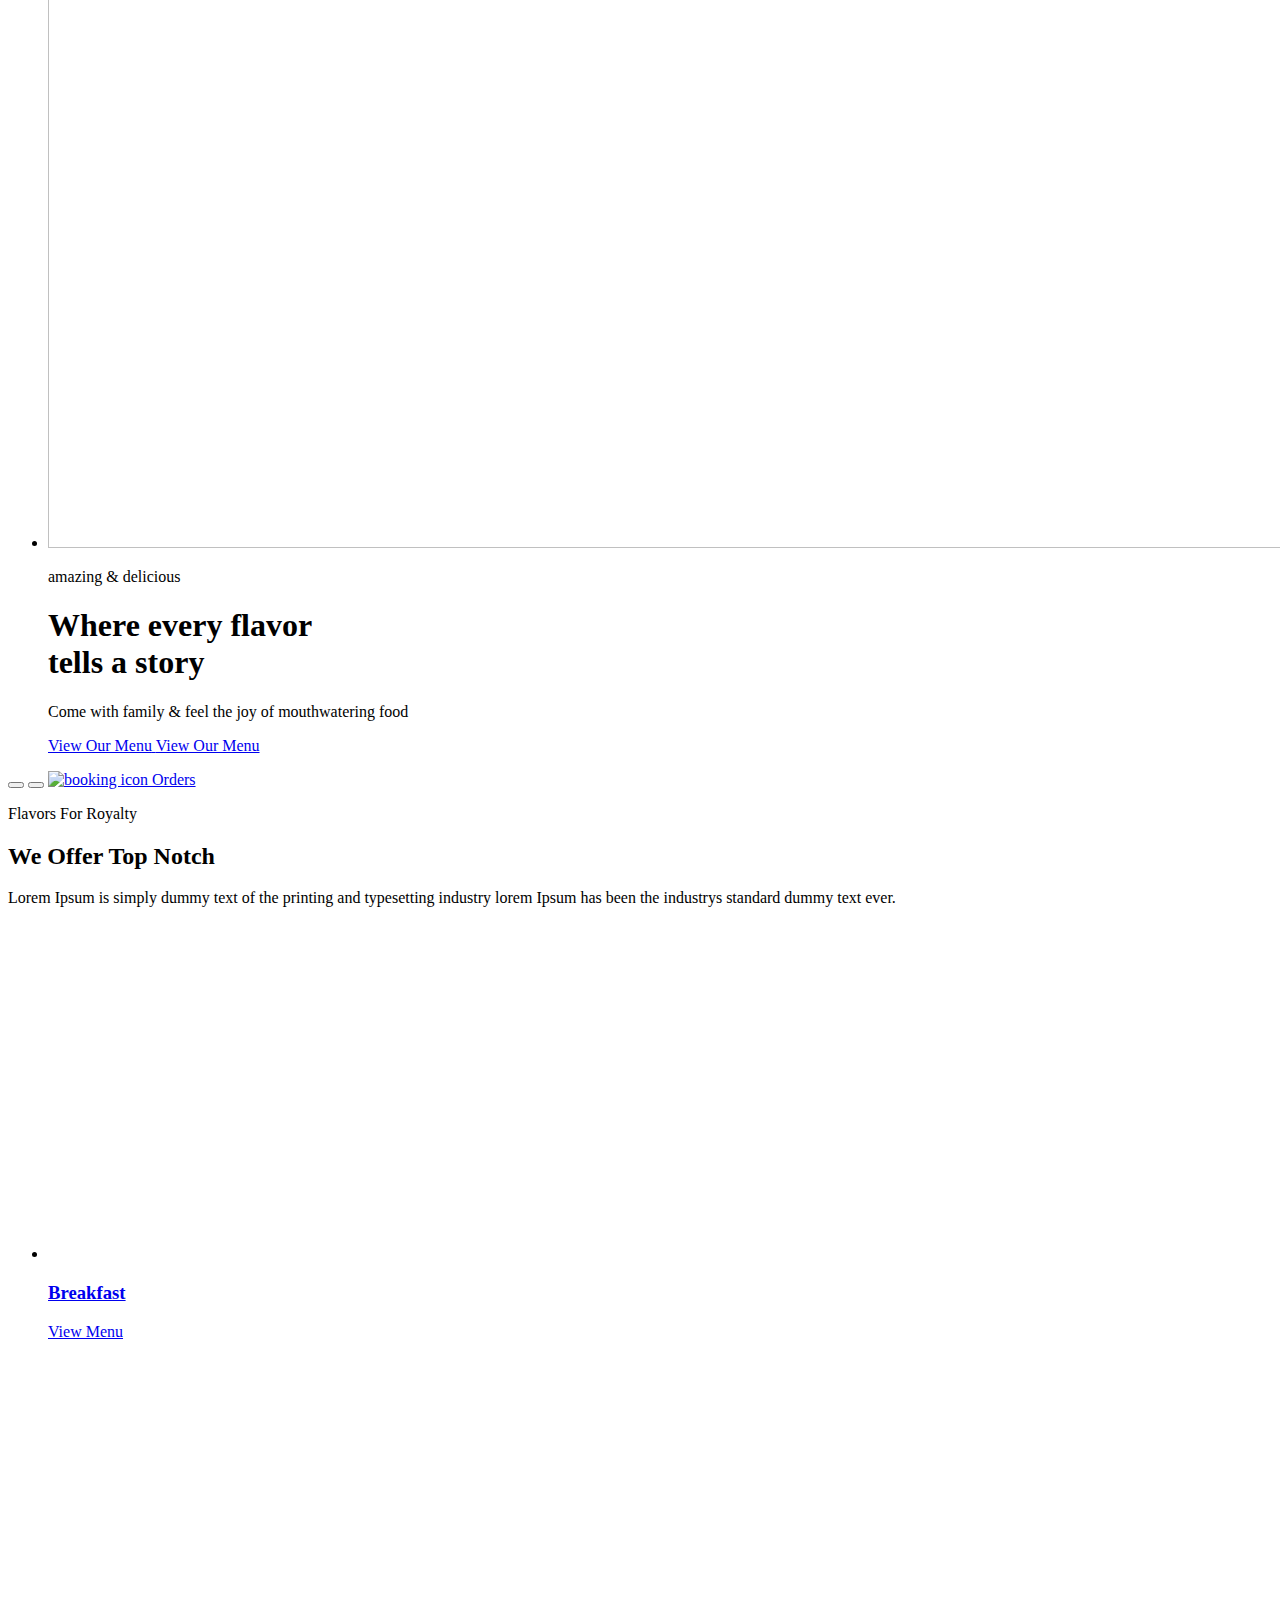
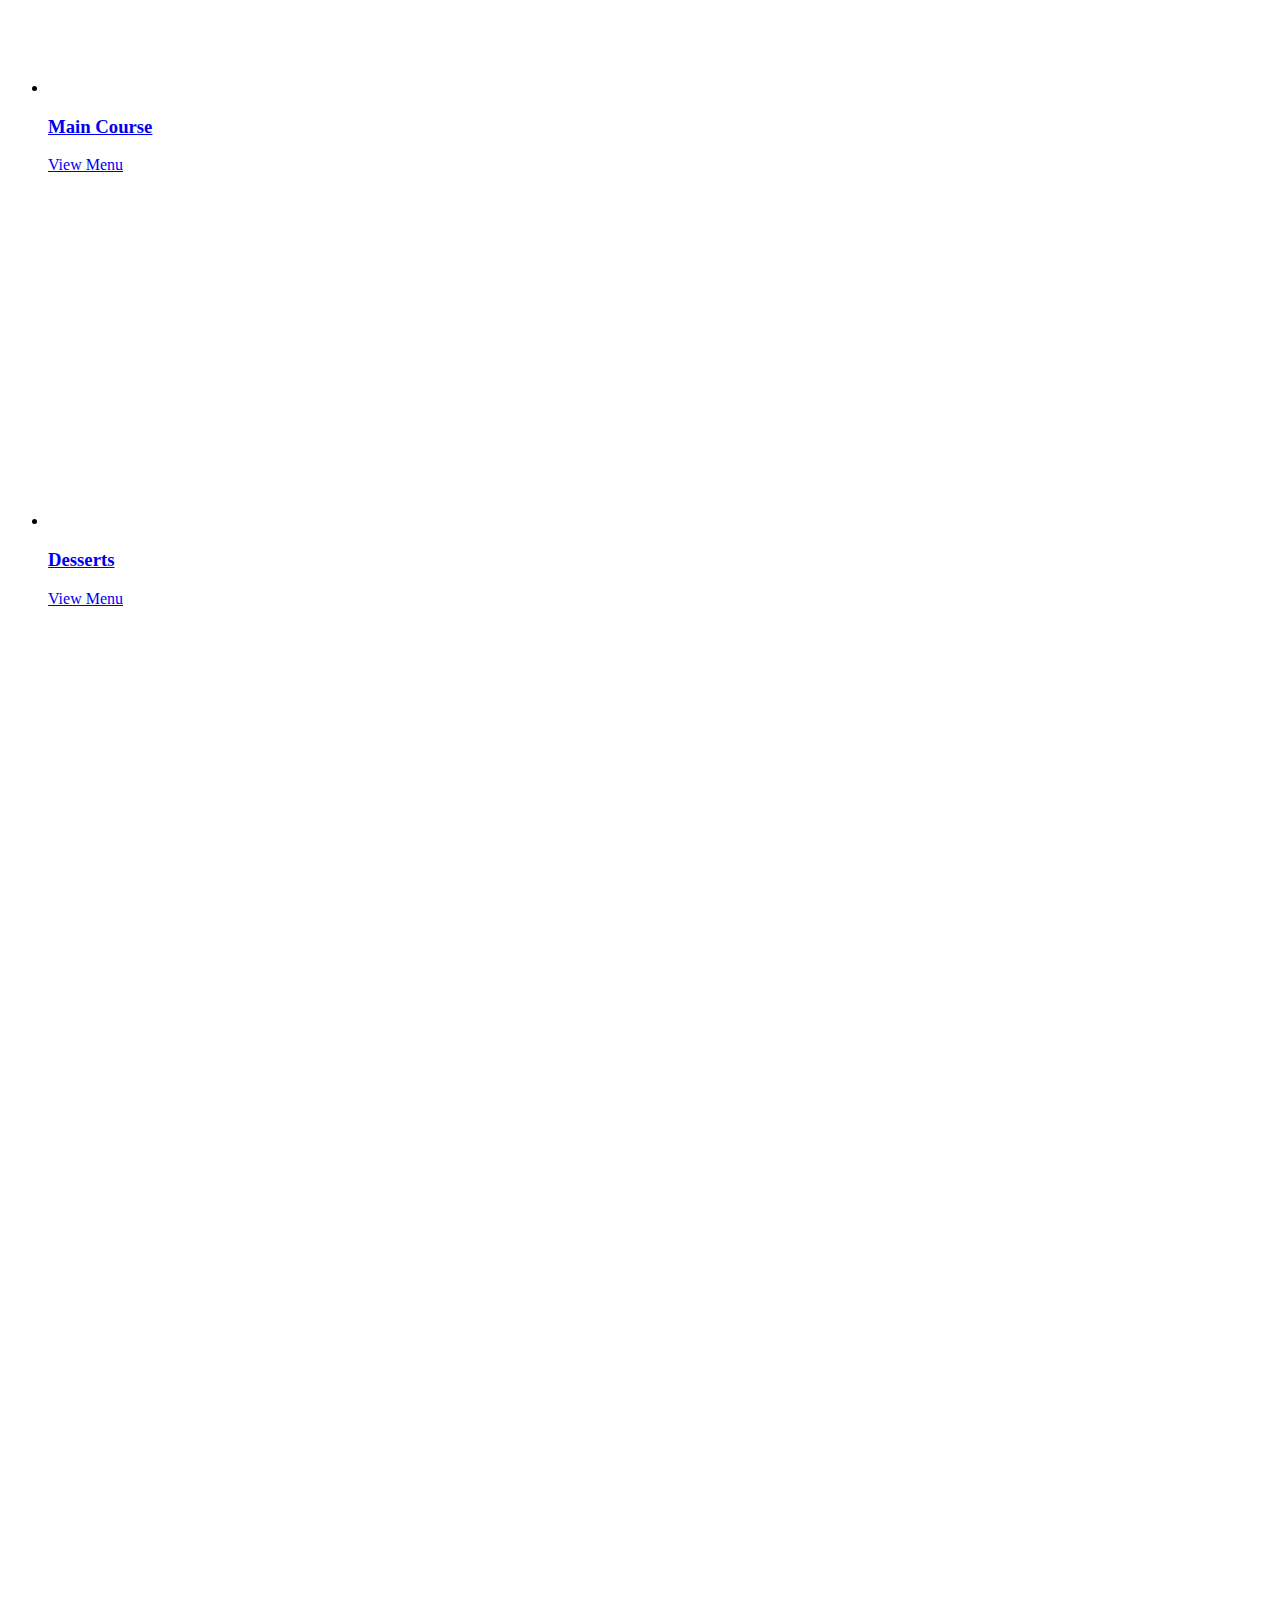
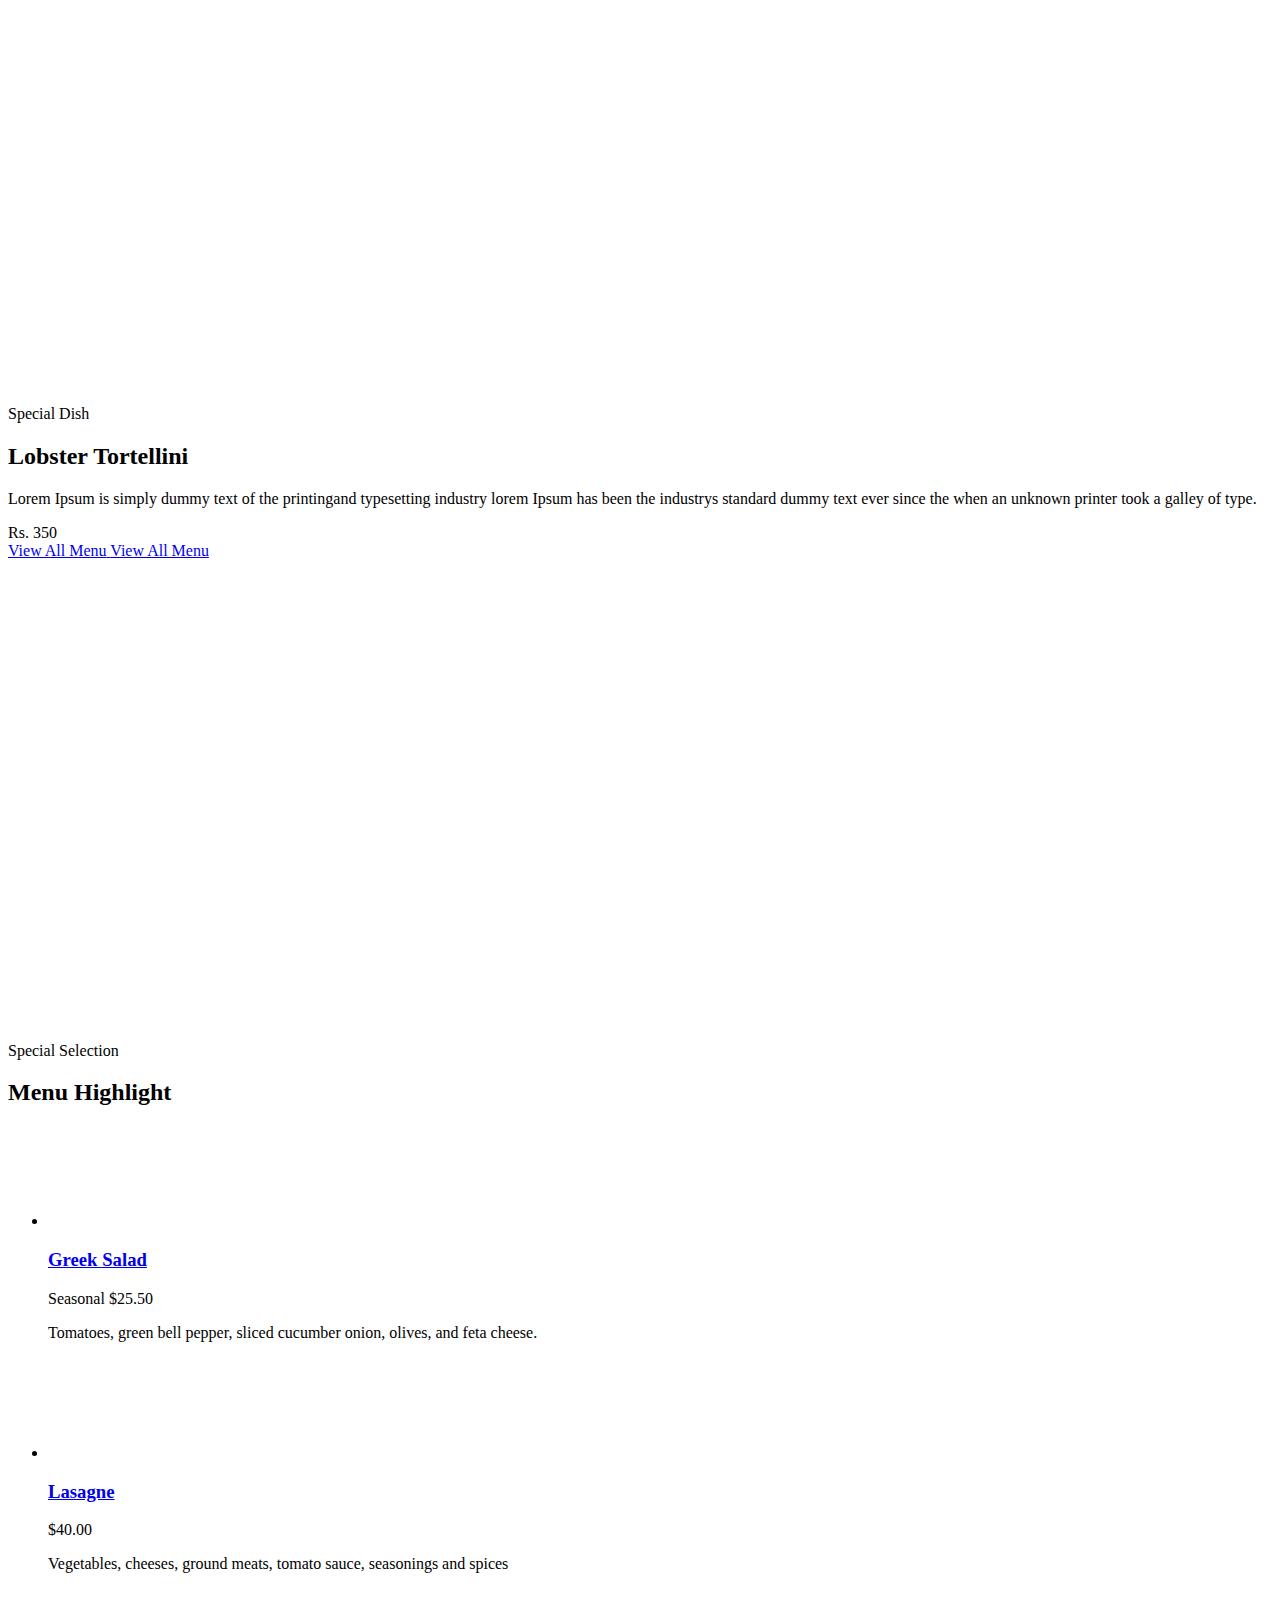
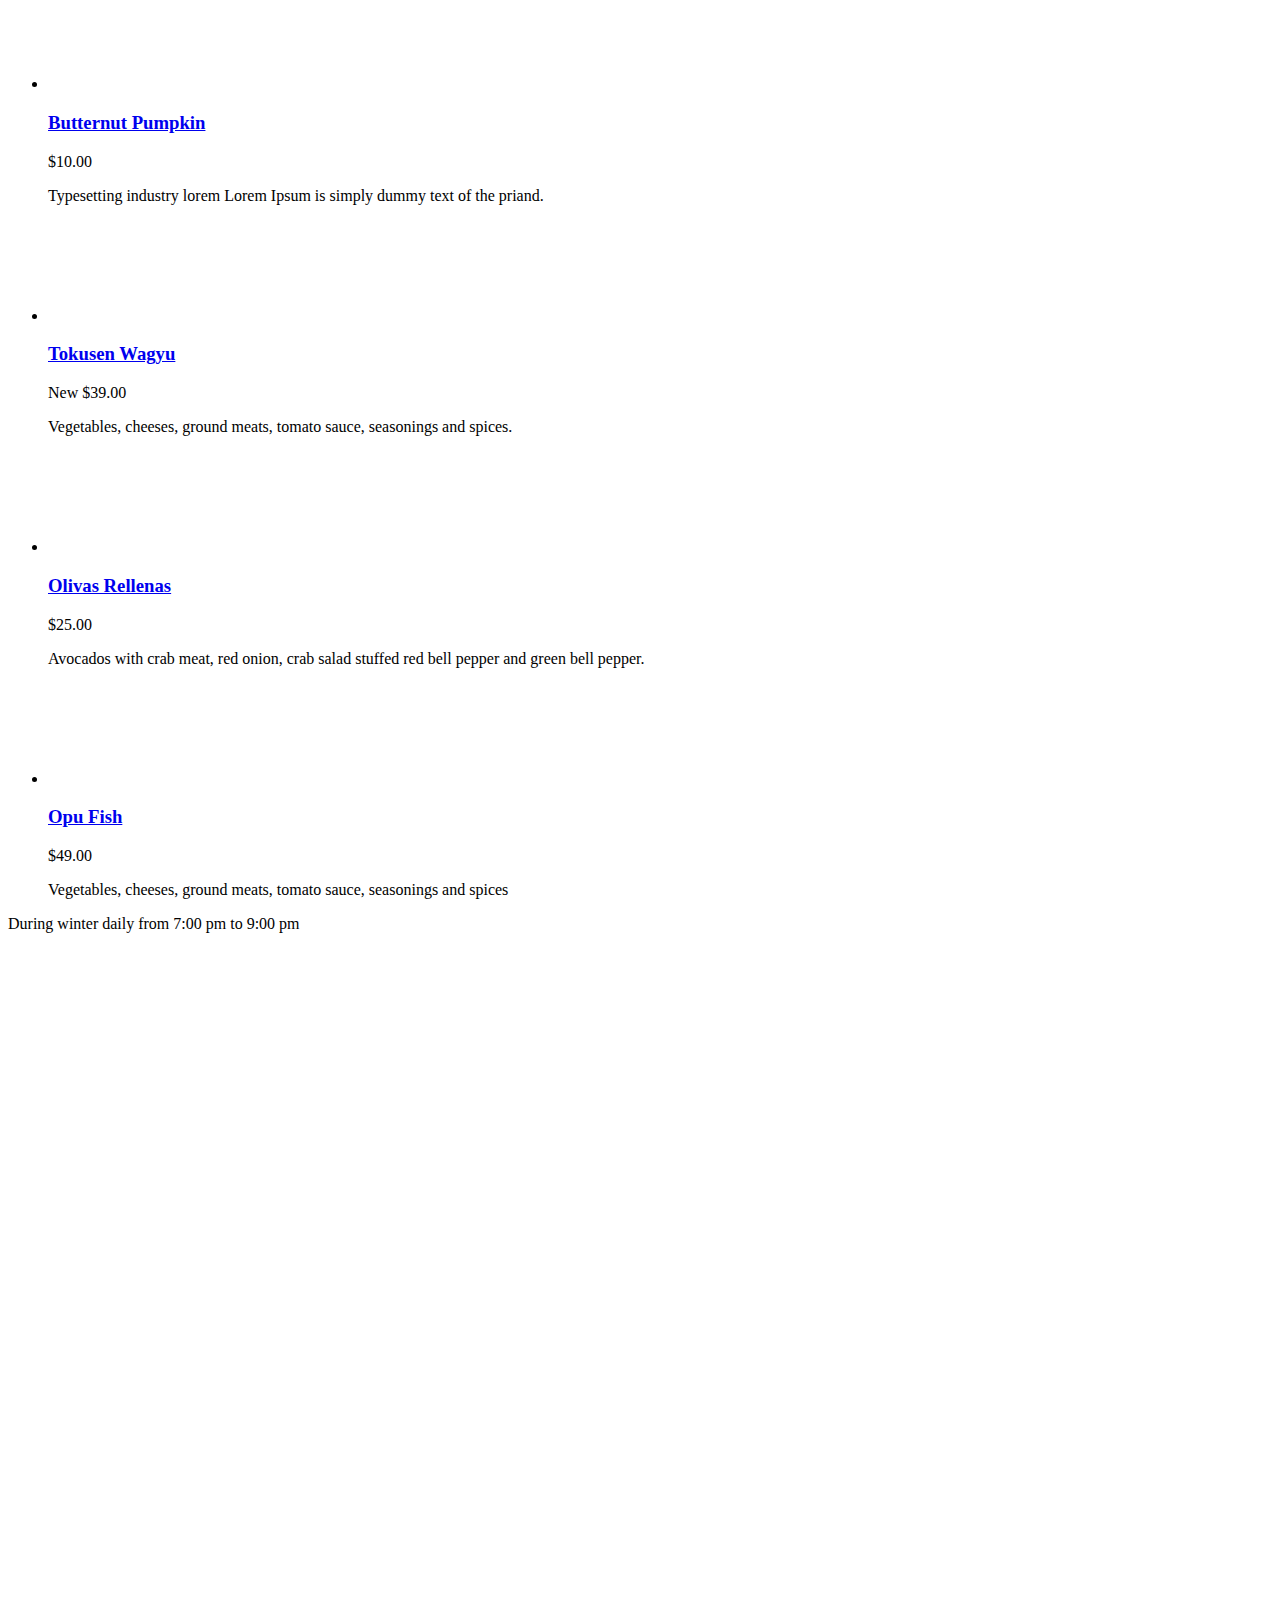
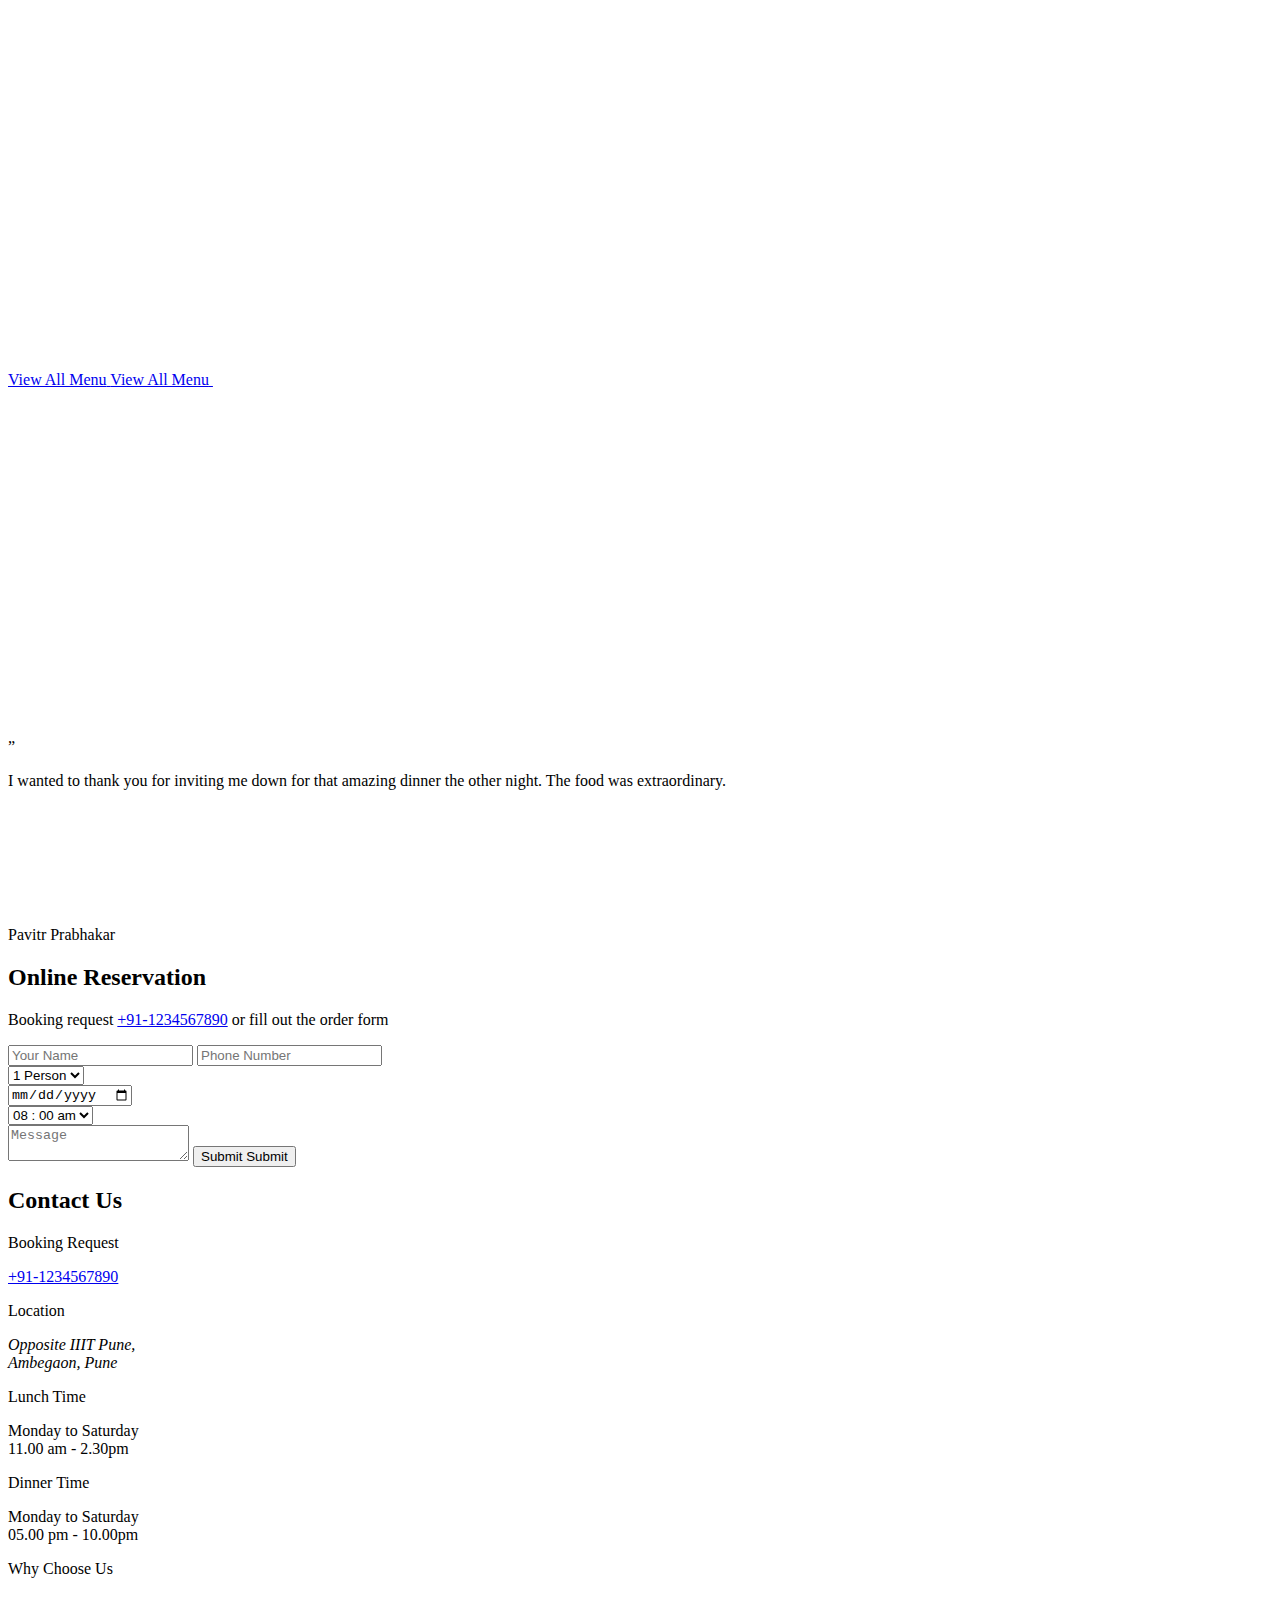
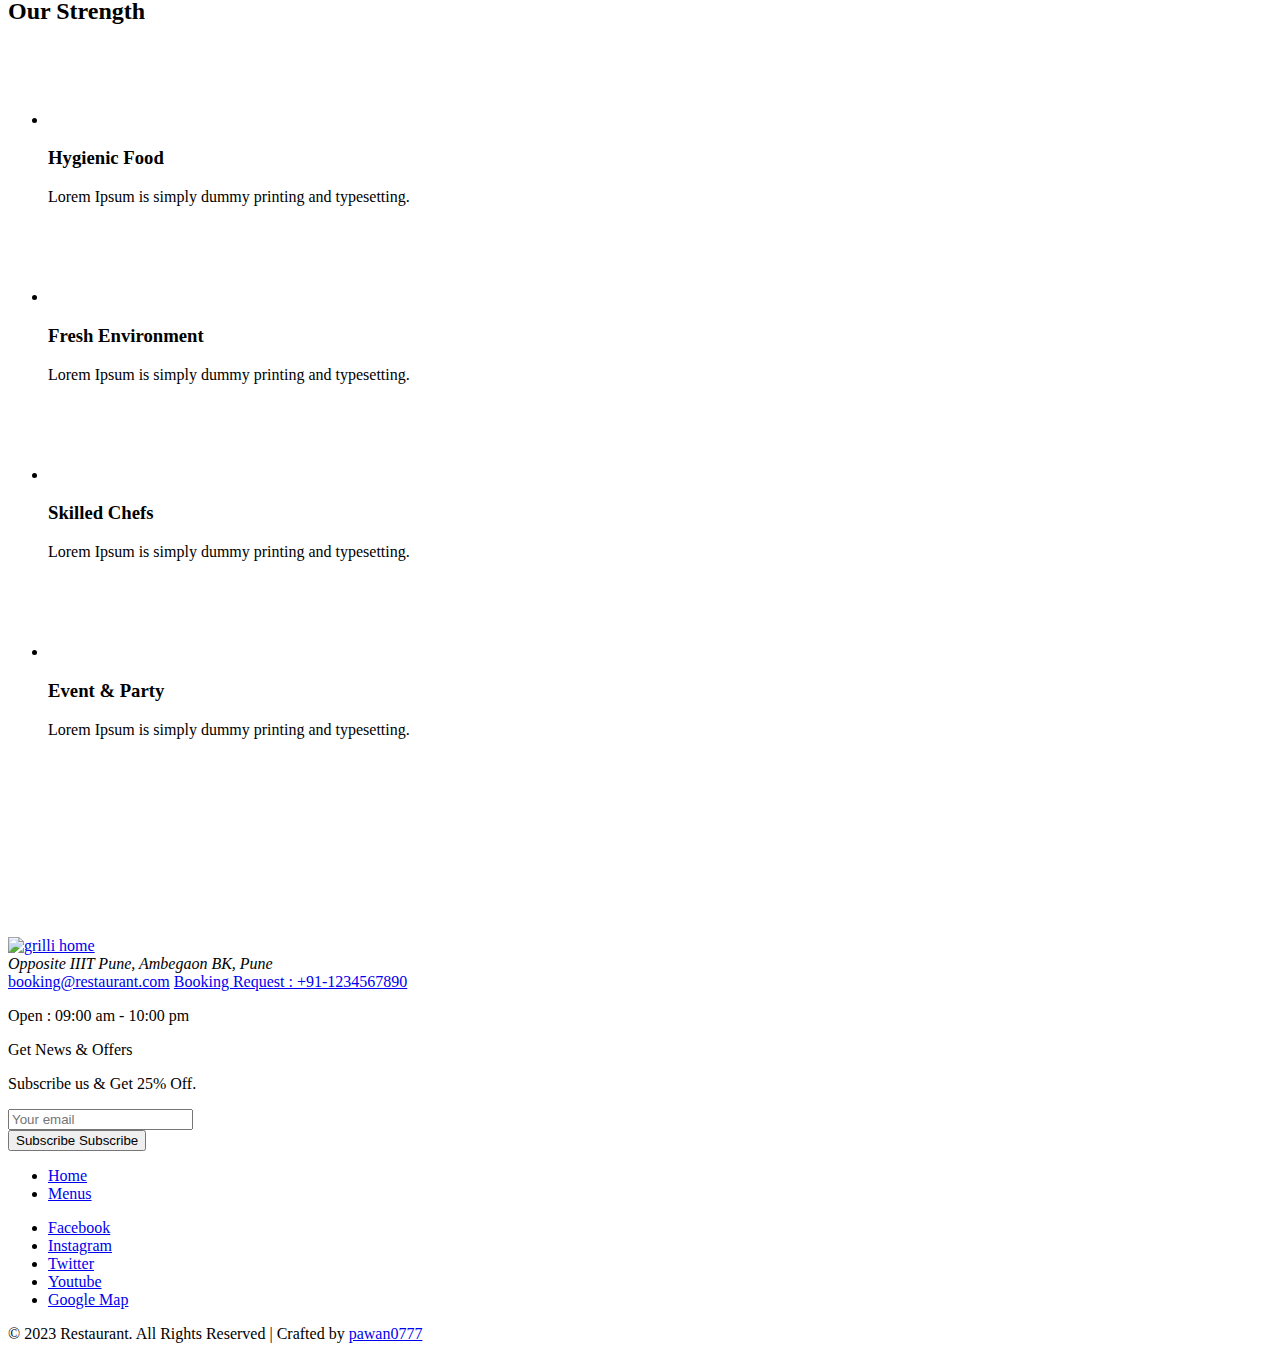
==== commit ad238577: "Menu and Cart Page add" ====
--- a/index.html
+++ b/index.html
@@ -130,7 +130,7 @@
           </li>
 
           <li class="navbar-item">
-            <a href="/Pages/products.html" class="navbar-link hover-underline">
+            <a href="/menu.html" class="navbar-link hover-underline">
               <div class="separator"></div>
 
               <span class="span">Menus</span>
@@ -170,7 +170,7 @@
 
       </nav>
 
-      <a href="#" class="btn btn-secondary">
+      <a href="/cart.html" class="btn btn-secondary">
         <span class="text text-1">Orders</span>
 
         <span class="text text-2" aria-hidden="true">Orders</span>
@@ -215,7 +215,7 @@
               Come with family & feel the joy of mouthwatering food
             </p>
 
-            <a href="#" class="btn btn-primary slider-reveal">
+            <a href="menu.html" class="btn btn-primary slider-reveal">
               <span class="text text-1">View Our Menu</span>
 
               <span class="text text-2" aria-hidden="true">View Our Menu</span>
@@ -240,7 +240,7 @@
               Come with family & feel the joy of mouthwatering food
             </p>
 
-            <a href="#" class="btn btn-primary slider-reveal">
+            <a href="menu.html" class="btn btn-primary slider-reveal">
               <span class="text text-1">View Our Menu</span>
 
               <span class="text text-2" aria-hidden="true">View Our Menu</span>
@@ -265,7 +265,7 @@
               Come with family & feel the joy of mouthwatering food
             </p>
 
-            <a href="#" class="btn btn-primary slider-reveal">
+            <a href="menu.html" class="btn btn-primary slider-reveal">
               <span class="text text-1">View Our Menu</span>
 
               <span class="text text-2" aria-hidden="true">View Our Menu</span>
@@ -283,7 +283,7 @@
           <ion-icon name="chevron-forward"></ion-icon>
         </button>
 
-        <a href="#" class="hero-btn has-after">
+        <a href="cart.html" class="hero-btn has-after">
           <img src="./assets/images/hero-icon.png" width="48" height="48" alt="booking icon">
 
           <span class="label-2 text-center span">Orders</span>
@@ -312,7 +312,7 @@
             <li>
               <div class="service-card">
 
-                <a href="/products.html" class="has-before hover:shine">
+                <a href="menu.html" class="has-before hover:shine">
                   <figure class="card-banner img-holder" style="--width: 285; --height: 336;">
                     <img src="./assets/images/service-1.jpg" width="285" height="336" loading="lazy" alt="Breakfast"
                       class="img-cover">
@@ -322,10 +322,10 @@
                 <div class="card-content">
 
                   <h3 class="title-4 card-title">
-                    <a href="/products.html">Breakfast</a>
+                    <a href="menu.html">Breakfast</a>
                   </h3>
 
-                  <a href="/products.html" class="btn-text hover-underline label-2">View Menu</a>
+                  <a href="menu.html" class="btn-text hover-underline label-2">View Menu</a>
 
                 </div>
 
@@ -335,7 +335,7 @@
             <li>
               <div class="service-card">
 
-                <a href="/products.html" class="has-before hover:shine">
+                <a href="menu.html" class="has-before hover:shine">
                   <figure class="card-banner img-holder" style="--width: 285; --height: 336;">
                     <img src="./assets/images/service-2.jpg" width="285" height="336" loading="lazy" alt="Appetizers"
                       class="img-cover">
@@ -345,10 +345,10 @@
                 <div class="card-content">
 
                   <h3 class="title-4 card-title">
-                    <a href="/products.html">Main Course</a>
+                    <a href="menu.html">Main Course</a>
                   </h3>
 
-                  <a href="/products.html" class="btn-text hover-underline label-2">View Menu</a>
+                  <a href="menu.html" class="btn-text hover-underline label-2">View Menu</a>
 
                 </div>
 
@@ -358,7 +358,7 @@
             <li>
               <div class="service-card">
 
-                <a href="/products.html" class="has-before hover:shine">
+                <a href="menu.html" class="has-before hover:shine">
                   <figure class="card-banner img-holder" style="--width: 285; --height: 336;">
                     <img src="./assets/images/desserts.webp" width="285" height="336" loading="lazy" alt="Drinks"
                       class="img-cover">
@@ -368,10 +368,10 @@
                 <div class="card-content">
 
                   <h3 class="title-4 card-title">
-                    <a href="/products.html">Desserts</a>
+                    <a href="m">Desserts</a>
                   </h3>
 
-                  <a href="/products.html" class="btn-text hover-underline label-2">View Menu</a>
+                  <a href="menu.html" class="btn-text hover-underline label-2">View Menu</a>
 
                 </div>
 
@@ -416,10 +416,10 @@
             <div class="wrapper">
               <!-- <del class="del body-3">$40.00</del> -->
 
-              <span class="span body-1">$20.00</span>
+              <span class="span body-1">Rs. 350</span>
             </div>
 
-            <a href="#" class="btn btn-primary">
+            <a href="menu.html" class="btn btn-primary">
               <span class="text text-1">View All Menu</span>
 
               <span class="text text-2" aria-hidden="true">View All Menu</span>
@@ -449,167 +449,123 @@
 
             <li>
               <div class="menu-card hover:card">
-
                 <figure class="card-banner img-holder" style="--width: 100; --height: 100;">
                   <img src="./assets/images/menu-1.png" width="100" height="100" loading="lazy" alt="Greek Salad"
                     class="img-cover">
                 </figure>
-
                 <div>
-
                   <div class="title-wrapper">
                     <h3 class="title-3">
                       <a href="#" class="card-title">Greek Salad</a>
                     </h3>
-
                     <span class="badge label-1">Seasonal</span>
-
                     <span class="span title-2">$25.50</span>
                   </div>
-
                   <p class="card-text label-1">
                     Tomatoes, green bell pepper, sliced cucumber onion, olives, and feta cheese.
                   </p>
-
-                </div>
-
+                </div>
               </div>
             </li>
 
             <li>
               <div class="menu-card hover:card">
-
                 <figure class="card-banner img-holder" style="--width: 100; --height: 100;">
                   <img src="./assets/images/menu-2.png" width="100" height="100" loading="lazy" alt="Lasagne"
                     class="img-cover">
                 </figure>
-
                 <div>
-
                   <div class="title-wrapper">
                     <h3 class="title-3">
                       <a href="#" class="card-title">Lasagne</a>
                     </h3>
-
                     <span class="span title-2">$40.00</span>
                   </div>
-
                   <p class="card-text label-1">
                     Vegetables, cheeses, ground meats, tomato sauce, seasonings and spices
                   </p>
-
-                </div>
-
+                </div>
               </div>
             </li>
 
             <li>
               <div class="menu-card hover:card">
-
                 <figure class="card-banner img-holder" style="--width: 100; --height: 100;">
                   <img src="./assets/images/menu-3.png" width="100" height="100" loading="lazy" alt="Butternut Pumpkin"
                     class="img-cover">
                 </figure>
-
                 <div>
-
                   <div class="title-wrapper">
                     <h3 class="title-3">
                       <a href="#" class="card-title">Butternut Pumpkin</a>
                     </h3>
-
                     <span class="span title-2">$10.00</span>
                   </div>
-
                   <p class="card-text label-1">
                     Typesetting industry lorem Lorem Ipsum is simply dummy text of the priand.
                   </p>
-
-                </div>
-
+                </div>
               </div>
             </li>
 
             <li>
               <div class="menu-card hover:card">
-
                 <figure class="card-banner img-holder" style="--width: 100; --height: 100;">
                   <img src="./assets/images/menu-4.png" width="100" height="100" loading="lazy" alt="Tokusen Wagyu"
                     class="img-cover">
                 </figure>
-
                 <div>
-
                   <div class="title-wrapper">
                     <h3 class="title-3">
                       <a href="#" class="card-title">Tokusen Wagyu</a>
                     </h3>
-
                     <span class="badge label-1">New</span>
-
                     <span class="span title-2">$39.00</span>
                   </div>
-
                   <p class="card-text label-1">
                     Vegetables, cheeses, ground meats, tomato sauce, seasonings and spices.
                   </p>
-
-                </div>
-
+                </div>
               </div>
             </li>
 
             <li>
               <div class="menu-card hover:card">
-
                 <figure class="card-banner img-holder" style="--width: 100; --height: 100;">
                   <img src="./assets/images/menu-5.png" width="100" height="100" loading="lazy" alt="Olivas Rellenas"
                     class="img-cover">
                 </figure>
-
                 <div>
-
                   <div class="title-wrapper">
                     <h3 class="title-3">
                       <a href="#" class="card-title">Olivas Rellenas</a>
                     </h3>
-
                     <span class="span title-2">$25.00</span>
                   </div>
-
                   <p class="card-text label-1">
                     Avocados with crab meat, red onion, crab salad stuffed red bell pepper and green bell pepper.
                   </p>
-
-                </div>
-
+                </div>
               </div>
             </li>
 
             <li>
               <div class="menu-card hover:card">
-
                 <figure class="card-banner img-holder" style="--width: 100; --height: 100;">
                   <img src="./assets/images/menu-6.png" width="100" height="100" loading="lazy" alt="Opu Fish"
                     class="img-cover">
                 </figure>
-
                 <div>
-
                   <div class="title-wrapper">
                     <h3 class="title-3">
                       <a href="#" class="card-title">Opu Fish</a>
                     </h3>
-
                     <span class="span title-2">$49.00</span>
                   </div>
-
                   <p class="card-text label-1">
                     Vegetables, cheeses, ground meats, tomato sauce, seasonings and spices
                   </p>
-
-                </div>
-
+                </div>
               </div>
             </li>
 
@@ -619,7 +575,7 @@
             During winter daily from <span class="span">7:00 pm</span> to <span class="span">9:00 pm</span>
           </p>
 
-          <a href="#" class="btn btn-primary">
+          <a href="menu.html" class="btn btn-primary">
             <span class="text text-1">View All Menu</span>
 
             <span class="text text-2" aria-hidden="true">View All Menu</span>
@@ -933,7 +889,7 @@
           </li>
 
           <li>
-            <a href="#" class="label-2 footer-link hover-underline">Menus</a>
+            <a href="menu.html" class="label-2 footer-link hover-underline">Menus</a>
           </li>
 
         </ul>
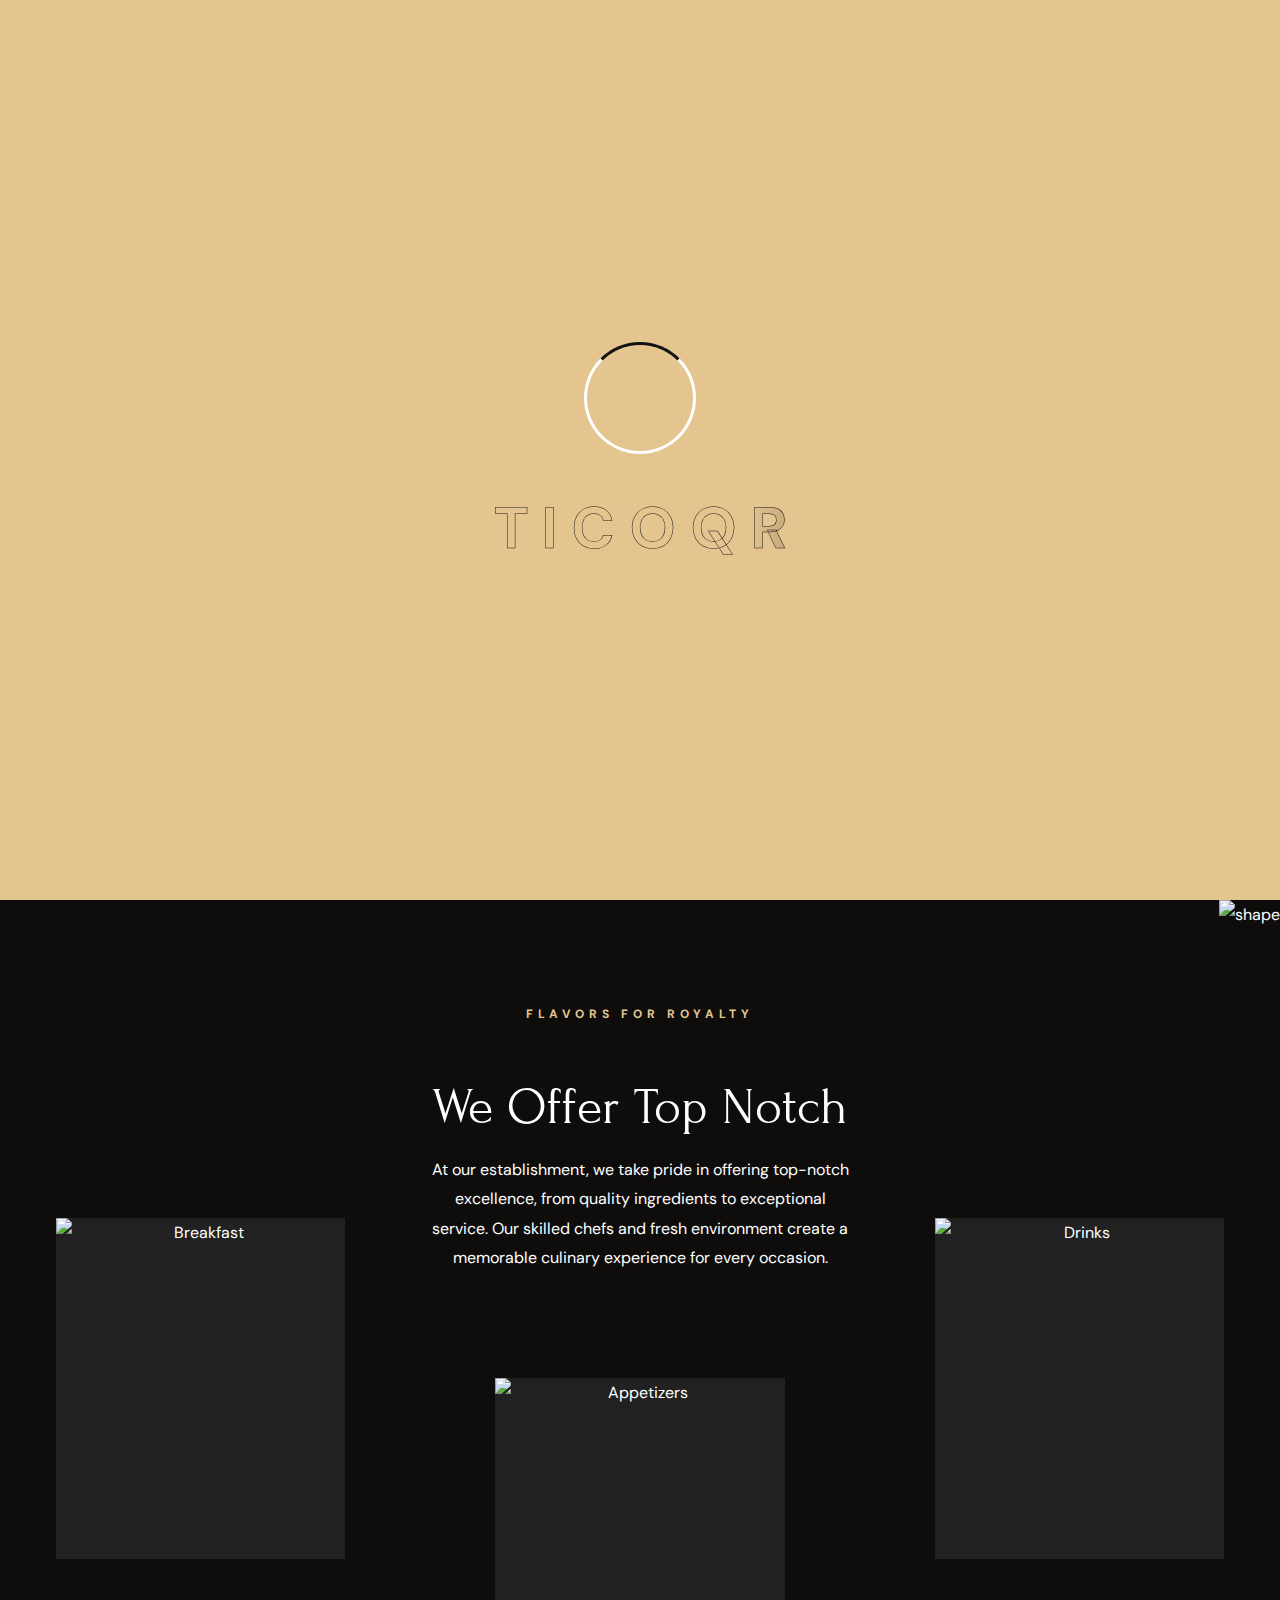
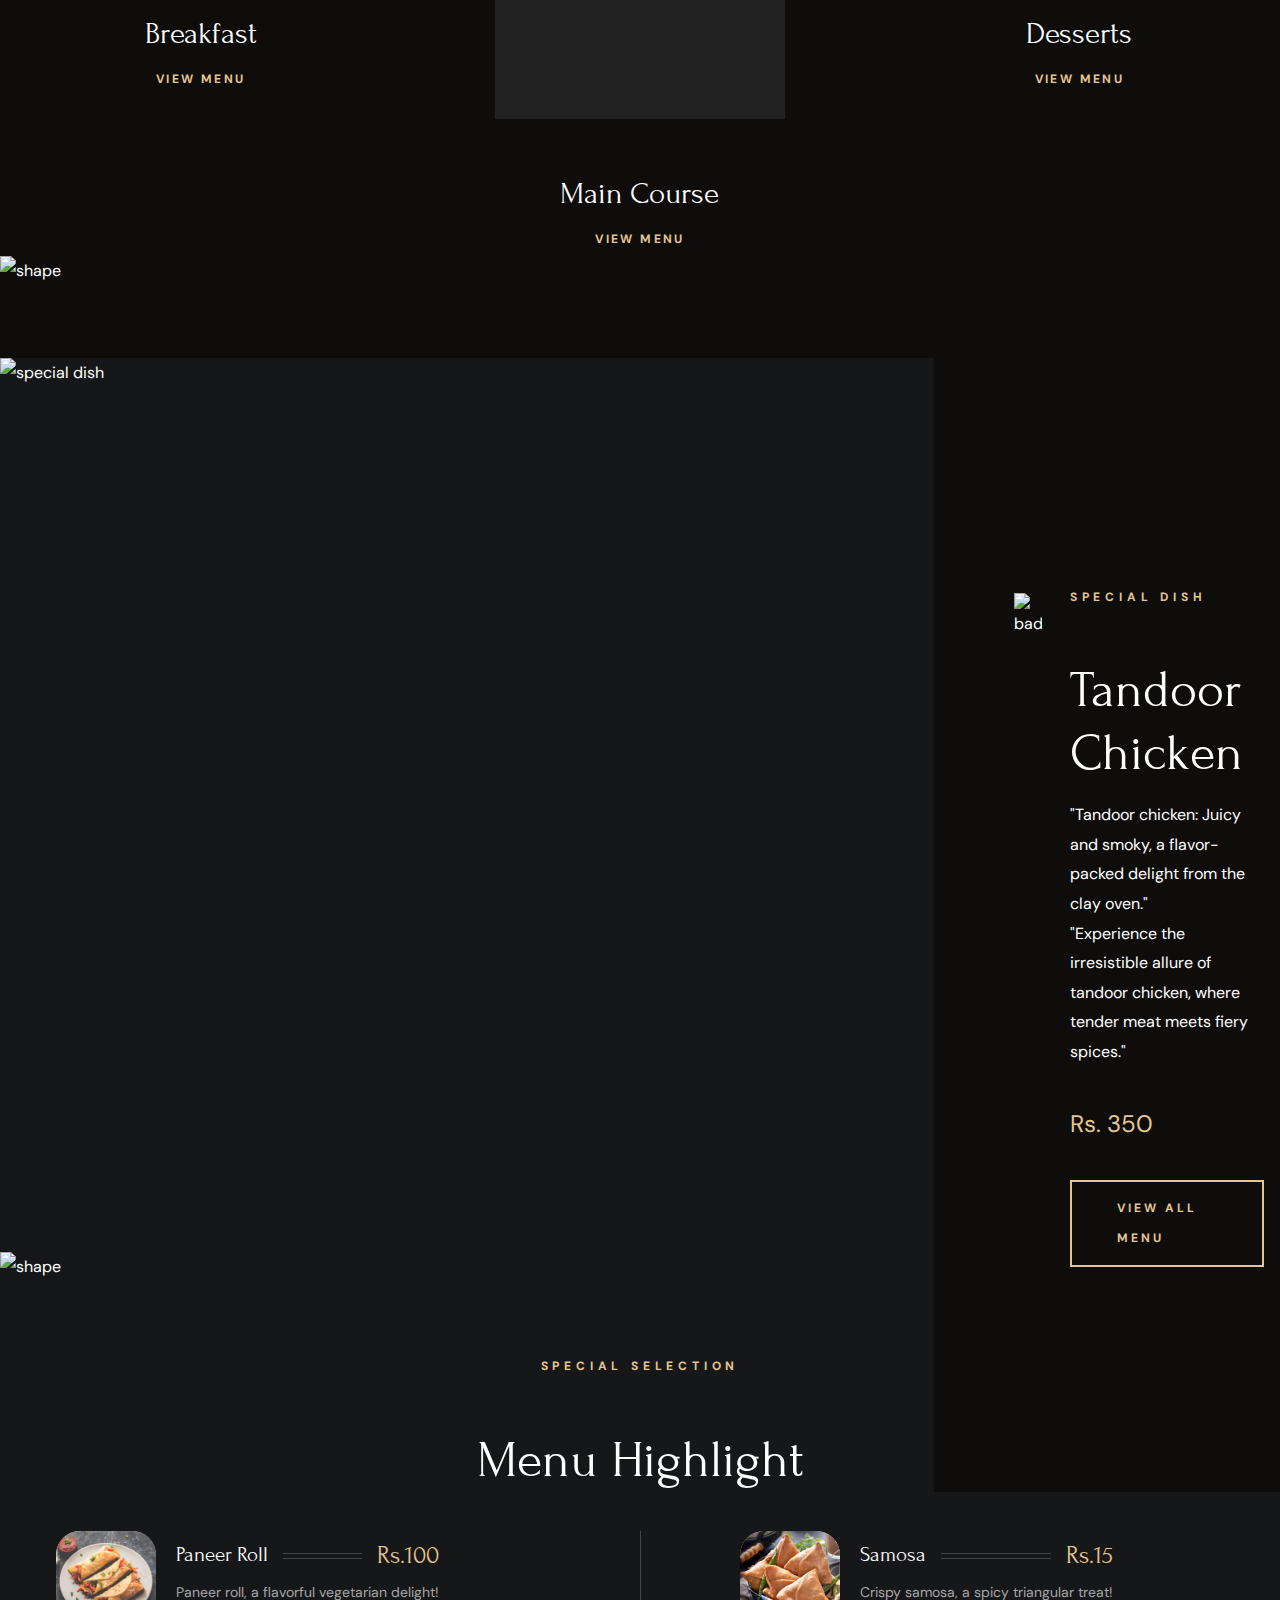
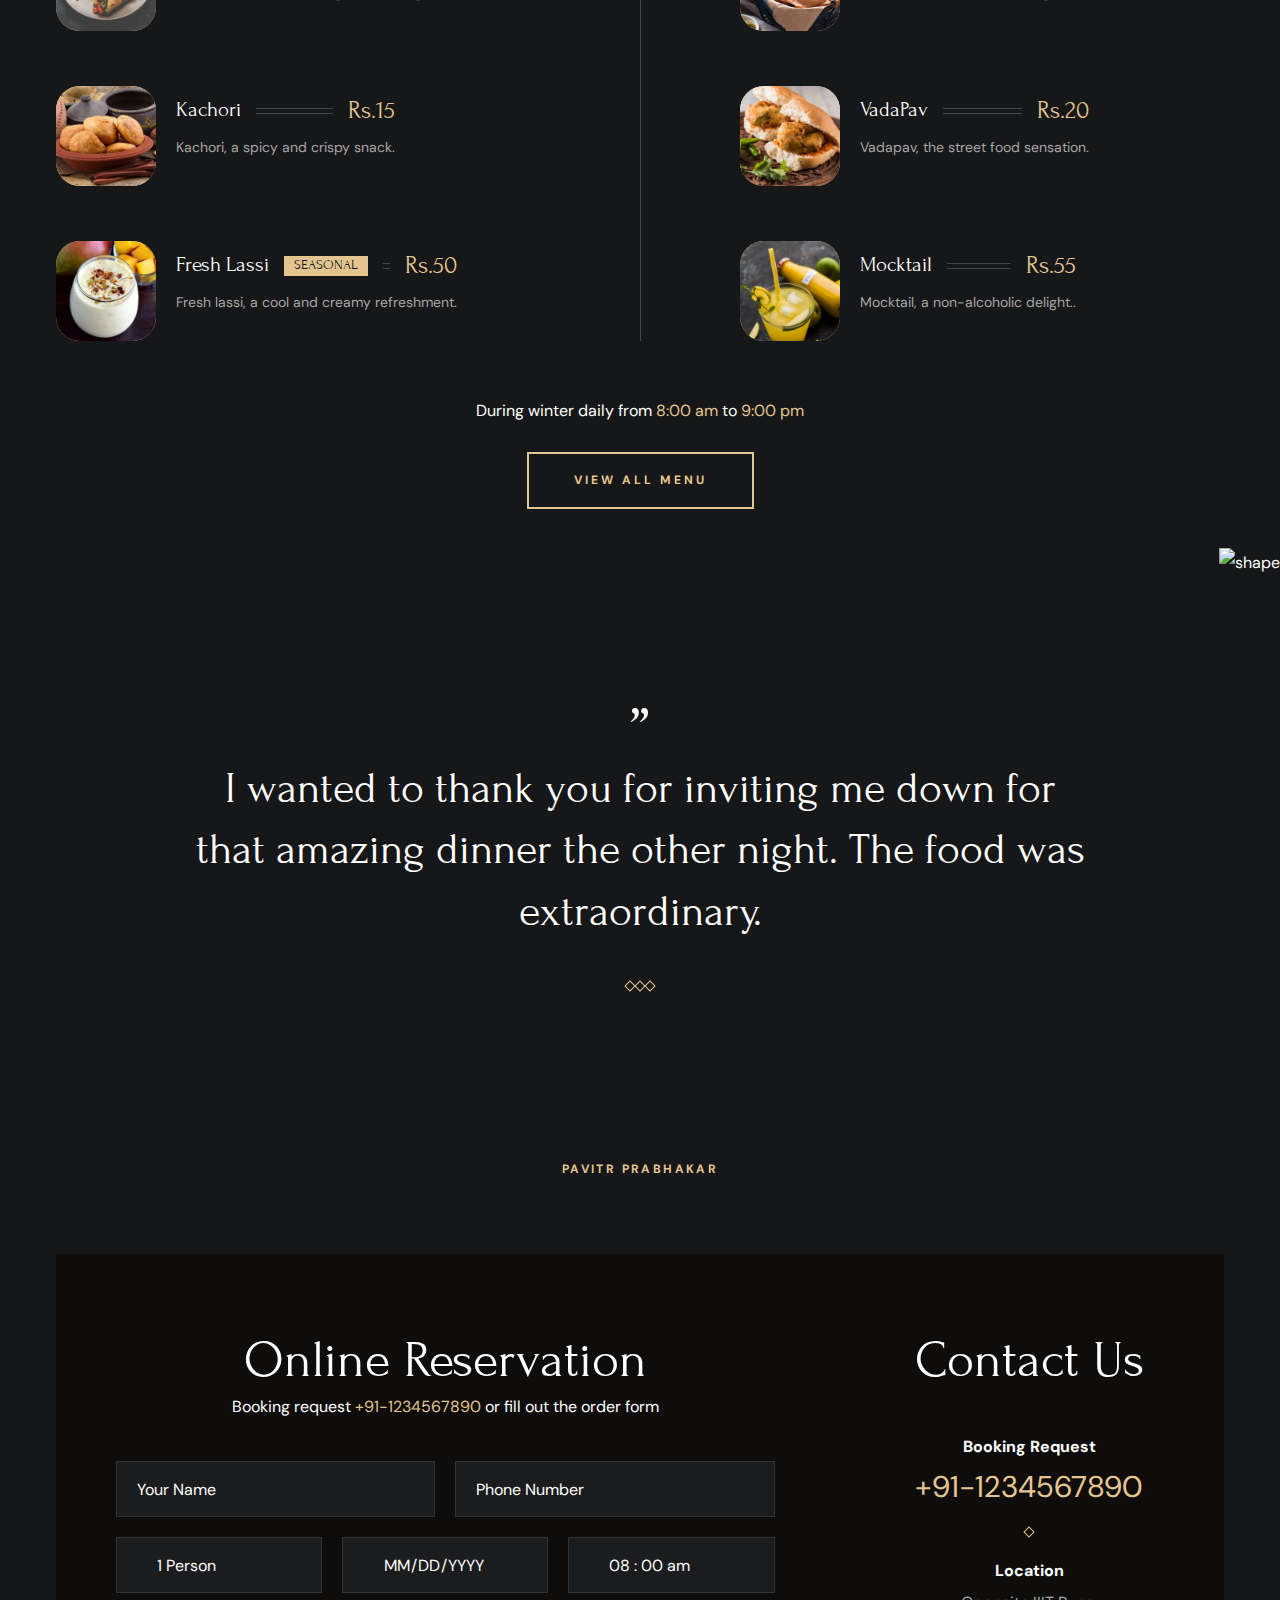
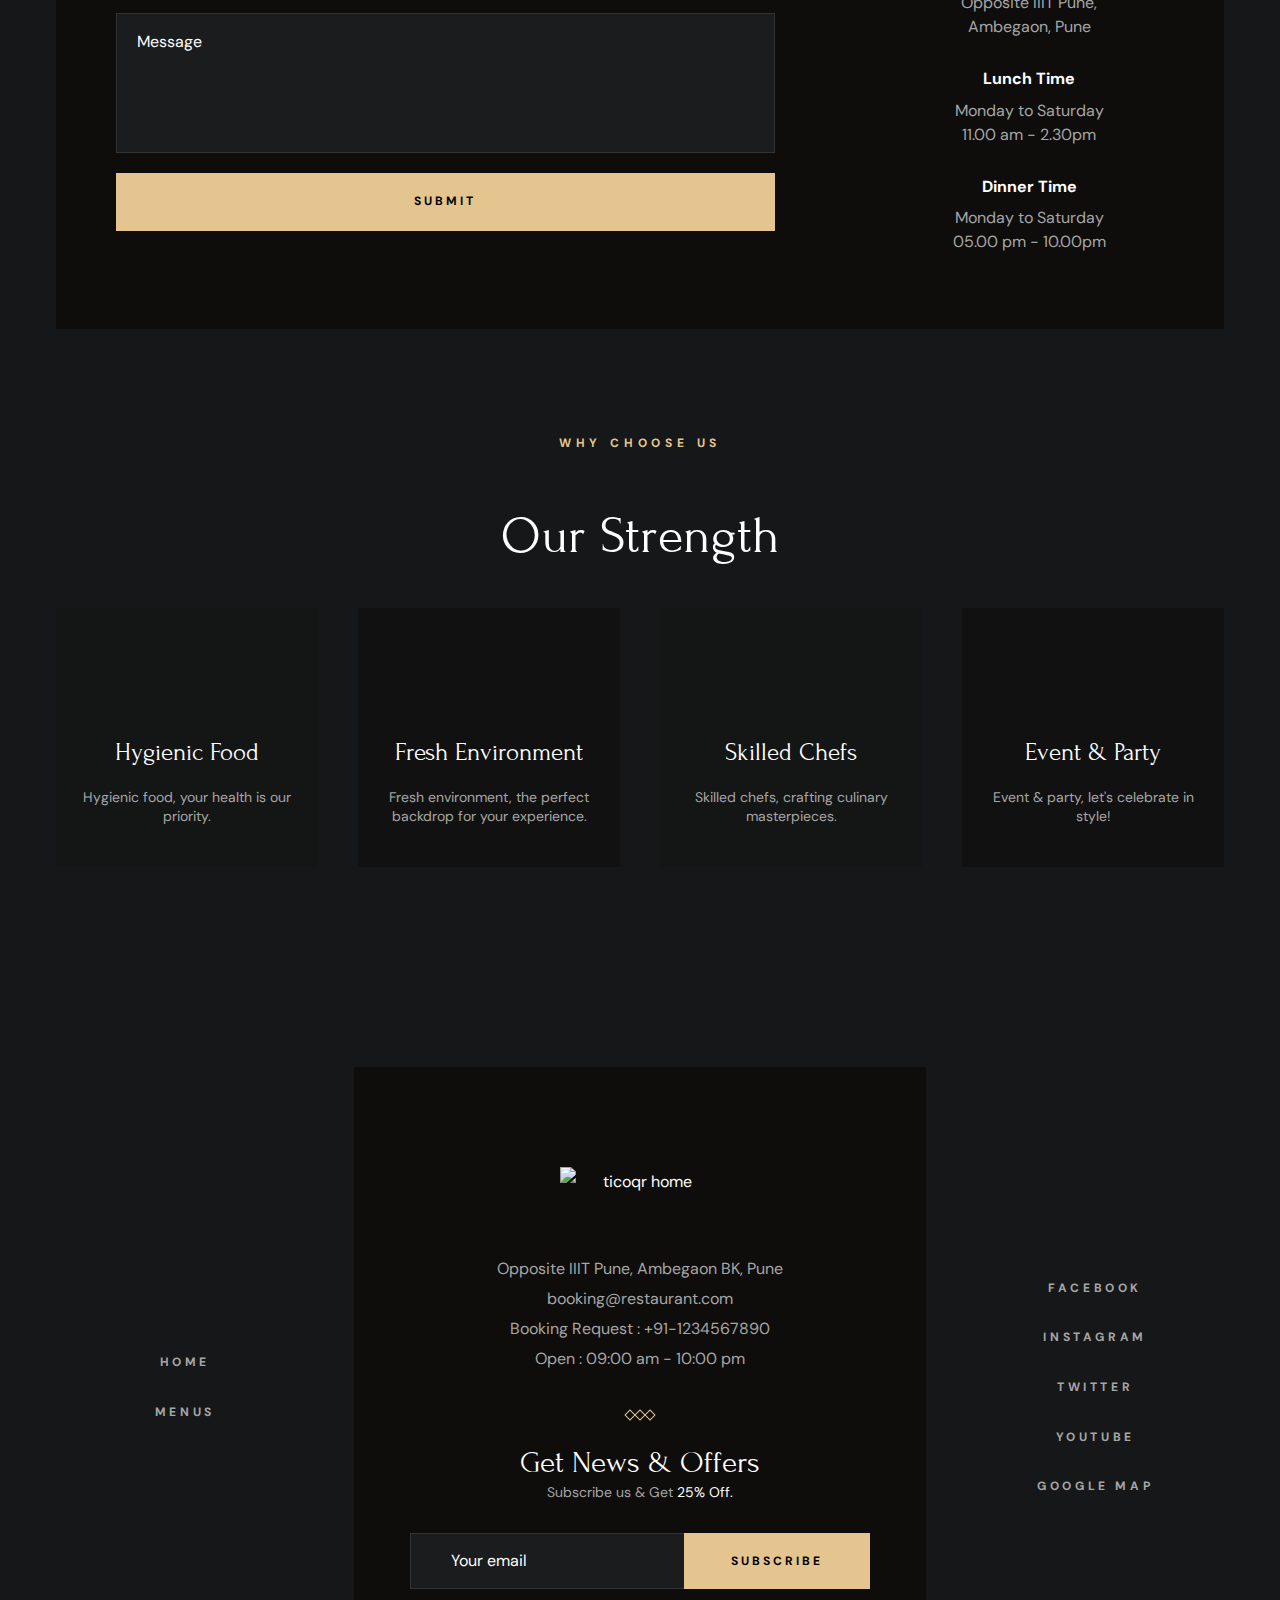
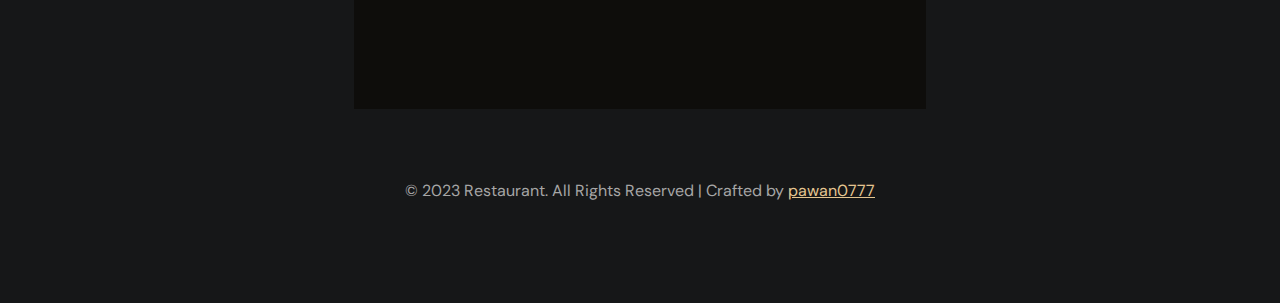
==== commit 44e20137: "Final Changes" ====
--- a/index.html
+++ b/index.html
@@ -9,8 +9,8 @@
   <!-- 
     - primary meta tags
   -->
-  <title>Grilli - Amazing & Delicious Food</title>
-  <meta name="title" content="Grilli - Amazing & Delicious Food">
+  <title>Tico Qr</title>
+  <meta name="title" content="Tico Qr">
   <meta name="description" content="This is a Restaurant html template made by codewithsadee">
 
   <!-- 
@@ -47,7 +47,7 @@
 
   <div class="preload" data-preaload>
     <div class="circle"></div>
-    <p class="text">Grilli</p>
+    <p class="text">TicoQr</p>
   </div>
 
   <!-- 
@@ -116,7 +116,7 @@
         </button>
 
         <a href="#" class="logo">
-          <img src="./assets/images/restlogo.svg" width="160" height="50" alt="Grilli - Home">
+          <img src="./assets/images/restlogo.svg" width="160" height="50" alt="ticoqr - Home">
         </a>
 
         <ul class="navbar-list">
@@ -303,8 +303,7 @@
           <h2 class="headline-1 section-title">We Offer Top Notch</h2>
 
           <p class="section-text">
-            Lorem Ipsum is simply dummy text of the printing and typesetting industry lorem Ipsum has been the industrys
-            standard dummy text ever.
+            At our establishment, we take pride in offering top-notch excellence, from quality ingredients to exceptional service. Our skilled chefs and fresh environment create a memorable culinary experience for every occasion.
           </p>
 
           <ul class="grid-list">
@@ -406,11 +405,11 @@
 
             <p class="section-subtitle label-2">Special Dish</p>
 
-            <h2 class="headline-1 section-title">Lobster Tortellini</h2>
+            <h2 class="headline-1 section-title">Tandoor Chicken</h2>
 
             <p class="section-text">
-              Lorem Ipsum is simply dummy text of the printingand typesetting industry lorem Ipsum has been the
-              industrys standard dummy text ever since the when an unknown printer took a galley of type.
+              "Tandoor chicken: Juicy and smoky, a flavor-packed delight from the clay oven." <br>
+              "Experience the irresistible allure of tandoor chicken, where tender meat meets fiery spices."
             </p>
 
             <div class="wrapper">
@@ -450,19 +449,19 @@
             <li>
               <div class="menu-card hover:card">
                 <figure class="card-banner img-holder" style="--width: 100; --height: 100;">
-                  <img src="./assets/images/menu-1.png" width="100" height="100" loading="lazy" alt="Greek Salad"
-                    class="img-cover">
+                  <img src="./assets/images/IMG-20231102-WA0004.jpg" width="100" height="100" loading="lazy" alt="Paneer Roll"
+                    class="img-cover1">
                 </figure>
                 <div>
                   <div class="title-wrapper">
                     <h3 class="title-3">
-                      <a href="#" class="card-title">Greek Salad</a>
+                      <a href="menu.html" class="card-title">Paneer Roll</a>
                     </h3>
-                    <span class="badge label-1">Seasonal</span>
-                    <span class="span title-2">$25.50</span>
+                    <!-- <span class="badge label-1">Seasonal</span> -->
+                    <span class="span title-2">Rs.100</span>
                   </div>
                   <p class="card-text label-1">
-                    Tomatoes, green bell pepper, sliced cucumber onion, olives, and feta cheese.
+                    Paneer roll, a flavorful vegetarian delight!
                   </p>
                 </div>
               </div>
@@ -471,18 +470,18 @@
             <li>
               <div class="menu-card hover:card">
                 <figure class="card-banner img-holder" style="--width: 100; --height: 100;">
-                  <img src="./assets/images/menu-2.png" width="100" height="100" loading="lazy" alt="Lasagne"
-                    class="img-cover">
+                  <img src="./assets/images/IMG-20231102-WA0008.jpg" width="100" height="100" loading="lazy" alt="Samosa"
+                    class="img-cover1">
                 </figure>
                 <div>
                   <div class="title-wrapper">
                     <h3 class="title-3">
-                      <a href="#" class="card-title">Lasagne</a>
+                      <a href="menu.html" class="card-title">Samosa</a>
                     </h3>
-                    <span class="span title-2">$40.00</span>
+                    <span class="span title-2">Rs.15</span>
                   </div>
                   <p class="card-text label-1">
-                    Vegetables, cheeses, ground meats, tomato sauce, seasonings and spices
+                    Crispy samosa, a spicy triangular treat!
                   </p>
                 </div>
               </div>
@@ -491,18 +490,18 @@
             <li>
               <div class="menu-card hover:card">
                 <figure class="card-banner img-holder" style="--width: 100; --height: 100;">
-                  <img src="./assets/images/menu-3.png" width="100" height="100" loading="lazy" alt="Butternut Pumpkin"
-                    class="img-cover">
+                  <img src="./assets/images/IMG-20231102-WA0007.jpg" width="100" height="100" loading="lazy" alt="Kachori"
+                    class="img-cover1">
                 </figure>
                 <div>
                   <div class="title-wrapper">
                     <h3 class="title-3">
-                      <a href="#" class="card-title">Butternut Pumpkin</a>
+                      <a href="menu.html" class="card-title">Kachori</a>
                     </h3>
-                    <span class="span title-2">$10.00</span>
+                    <span class="span title-2">Rs.15</span>
                   </div>
                   <p class="card-text label-1">
-                    Typesetting industry lorem Lorem Ipsum is simply dummy text of the priand.
+                    Kachori, a spicy and crispy snack.
                   </p>
                 </div>
               </div>
@@ -511,39 +510,40 @@
             <li>
               <div class="menu-card hover:card">
                 <figure class="card-banner img-holder" style="--width: 100; --height: 100;">
-                  <img src="./assets/images/menu-4.png" width="100" height="100" loading="lazy" alt="Tokusen Wagyu"
-                    class="img-cover">
+                  <img src="./assets/images/IMG-20231102-WA0009.jpg" width="100" height="100" loading="lazy" alt="Vadapav"
+                    class="img-cover1">
                 </figure>
                 <div>
                   <div class="title-wrapper">
                     <h3 class="title-3">
-                      <a href="#" class="card-title">Tokusen Wagyu</a>
+                      <a href="menu.html" class="card-title">VadaPav</a>
                     </h3>
-                    <span class="badge label-1">New</span>
-                    <span class="span title-2">$39.00</span>
+                    <!-- <span class="badge label-1">New</span> -->
+                    <span class="span title-2">Rs.20</span>
                   </div>
                   <p class="card-text label-1">
-                    Vegetables, cheeses, ground meats, tomato sauce, seasonings and spices.
+                    Vadapav, the street food sensation.
                   </p>
                 </div>
               </div>
             </li>
-
+            
             <li>
               <div class="menu-card hover:card">
                 <figure class="card-banner img-holder" style="--width: 100; --height: 100;">
-                  <img src="./assets/images/menu-5.png" width="100" height="100" loading="lazy" alt="Olivas Rellenas"
-                    class="img-cover">
+                  <img src="./assets/images/IMG-20231102-WA0013.jpg" width="100" height="100" loading="lazy" alt="Fresh Lassi"
+                  class="img-cover1">
                 </figure>
                 <div>
                   <div class="title-wrapper">
                     <h3 class="title-3">
-                      <a href="#" class="card-title">Olivas Rellenas</a>
+                      <a href="menu.html" class="card-title">Fresh Lassi</a>
                     </h3>
-                    <span class="span title-2">$25.00</span>
+                    <span class="badge label-1">Seasonal</span>
+                    <span class="span title-2">Rs.50</span>
                   </div>
                   <p class="card-text label-1">
-                    Avocados with crab meat, red onion, crab salad stuffed red bell pepper and green bell pepper.
+                    Fresh lassi, a cool and creamy refreshment.
                   </p>
                 </div>
               </div>
@@ -551,19 +551,19 @@
 
             <li>
               <div class="menu-card hover:card">
-                <figure class="card-banner img-holder" style="--width: 100; --height: 100;">
-                  <img src="./assets/images/menu-6.png" width="100" height="100" loading="lazy" alt="Opu Fish"
-                    class="img-cover">
+                <figure class="card-banner img-holder" style="--width: 10; --height: 10;">
+                  <img src="./assets/images/IMG-20231102-WA0017.jpg" width="100" height="100" loading="lazy" alt="Mocktail"
+                    class="img-cover1">
                 </figure>
                 <div>
                   <div class="title-wrapper">
                     <h3 class="title-3">
-                      <a href="#" class="card-title">Opu Fish</a>
+                      <a href="menu.html" class="card-title">Mocktail</a>
                     </h3>
-                    <span class="span title-2">$49.00</span>
+                    <span class="span title-2">Rs.55</span>
                   </div>
                   <p class="card-text label-1">
-                    Vegetables, cheeses, ground meats, tomato sauce, seasonings and spices
+                    Mocktail, a non-alcoholic delight..
                   </p>
                 </div>
               </div>
@@ -572,7 +572,7 @@
           </ul>
 
           <p class="menu-text text-center">
-            During winter daily from <span class="span">7:00 pm</span> to <span class="span">9:00 pm</span>
+            During winter daily from <span class="span">8:00 am</span> to <span class="span">9:00 pm</span>
           </p>
 
           <a href="menu.html" class="btn btn-primary">
@@ -766,7 +766,7 @@
 
                 <h3 class="title-2 card-title">Hygienic Food</h3>
 
-                <p class="label-1 card-text">Lorem Ipsum is simply dummy printing and typesetting.</p>
+                <p class="label-1 card-text">Hygienic food, your health is our priority.</p>
 
               </div>
             </li>
@@ -780,7 +780,7 @@
 
                 <h3 class="title-2 card-title">Fresh Environment</h3>
 
-                <p class="label-1 card-text">Lorem Ipsum is simply dummy printing and typesetting.</p>
+                <p class="label-1 card-text">Fresh environment, the perfect backdrop for your experience.</p>
 
               </div>
             </li>
@@ -794,7 +794,7 @@
 
                 <h3 class="title-2 card-title">Skilled Chefs</h3>
 
-                <p class="label-1 card-text">Lorem Ipsum is simply dummy printing and typesetting.</p>
+                <p class="label-1 card-text">Skilled chefs, crafting culinary masterpieces.</p>
 
               </div>
             </li>
@@ -808,7 +808,7 @@
 
                 <h3 class="title-2 card-title">Event & Party</h3>
 
-                <p class="label-1 card-text">Lorem Ipsum is simply dummy printing and typesetting.</p>
+                <p class="label-1 card-text">Event & party, let's celebrate in style!</p>
 
               </div>
             </li>
@@ -839,7 +839,7 @@
         <div class="footer-brand has-before has-after">
 
           <a href="#" class="logo">
-            <img src="./assets/images/restlogo.svg" width="160" height="50" loading="lazy" alt="grilli home">
+            <img src="./assets/images/restlogo.svg" width="160" height="50" loading="lazy" alt="ticoqr home">
           </a>
 
           <address class="body-4">
--- a/assets/css/style.css
+++ b/assets/css/style.css
@@ -0,0 +1,2131 @@
+:root {
+
+  /**
+   * COLORS
+   */
+
+  --gold-crayola: hsl(38, 61%, 73%);
+  --quick-silver: hsla(0, 0%, 65%, 1);
+  --davys-grey: hsla(30, 3%, 34%, 1);
+  --smoky-black-1: hsla(40, 12%, 5%, 1);
+  --smoky-black-2: hsla(30, 8%, 5%, 1);
+  --smoky-black-3: hsla(0, 3%, 7%, 1);
+  --eerie-black-1: hsla(210, 4%, 9%, 1);
+  --eerie-black-2: hsla(210, 4%, 11%, 1);
+  --eerie-black-3: hsla(180, 2%, 8%, 1);
+  --eerie-black-4: hsla(0, 0%, 13%, 1);
+  --white: hsla(0, 0%, 100%, 1);
+  --white-alpha-20: hsla(0, 0%, 100%, 0.2);
+  --white-alpha-10: hsla(0, 0%, 100%, 0.1);
+  --black: hsla(0, 0%, 0%, 1);
+  --black-alpha-80: hsla(0, 0%, 0%, 0.8);
+  --black-alpha-15: hsla(0, 0%, 0%, 0.15);
+
+  /**
+   * GRADIENT COLOR
+   */
+
+  --loading-text-gradient: linear-gradient(90deg, transparent 0% 16.66%, var(--smoky-black-3) 33.33% 50%,  transparent 66.66% 75%);
+  --gradient-1: linear-gradient(to top,hsla(0, 0%, 0%, 0.9),hsla(0, 0%, 0%, 0.7),transparent);
+
+  /**
+   * TYPOGRAPHY
+   */
+
+  /* font-family */
+  --fontFamily-forum: 'Forum', cursive;
+  --fontFamily-dm_sans: 'DM Sans', sans-serif;
+
+  /* font-size */
+  --fontSize-display-1: calc(1.3rem + 6.7vw);
+  --fontSize-headline-1: calc(2rem + 2.5vw);
+  --fontSize-headline-2: calc(1.3rem + 2.4vw);
+  --fontSize-title-1: calc(1.6rem + 1.2vw);
+  --fontSize-title-2: 2.2rem;
+  --fontSize-title-3: 2.1rem;
+  --fontSize-title-4: calc(1.6rem + 1.2vw);
+  --fontSize-body-1: 2.4rem;
+  --fontSize-body-2: 1.6rem;
+  --fontSize-body-3: 1.8rem;
+  --fontSize-body-4: 1.6rem;
+  --fontSize-label-1: 1.4rem;
+  --fontSize-label-2: 1.2rem;
+
+  /* font-weight */
+  --weight-regular: 400;
+  --weight-bold: 700;
+
+  /* line-height */
+  --lineHeight-1: 1em;
+  --lineHeight-2: 1.2em;
+  --lineHeight-3: 1.5em;
+  --lineHeight-4: 1.6em;
+  --lineHeight-5: 1.85em;
+  --lineHeight-6: 1.4em;
+
+  /* letter-spacing */
+  --letterSpacing-1: 0.15em;
+  --letterSpacing-2: 0.4em;
+  --letterSpacing-3: 0.2em;
+  --letterSpacing-4: 0.3em;
+  --letterSpacing-5: 3px;
+
+  /**
+   * SPACING
+   */
+
+  --section-space: 70px;
+
+  /**
+   * SHADOW
+   */
+
+  --shadow-1: 0px 0px 25px 0px hsla(0, 0%, 0%, 0.25);
+
+  /**
+   * BORDER RADIUS
+   */
+
+  --radius-24: 24px;
+  --radius-circle: 50%;
+
+  /**
+   * TRANSITION
+   */
+
+  --transition-1: 250ms ease;
+  --transition-2: 500ms ease;
+  --transition-3: 1000ms ease;
+
+}
+
+
+
+
+
+/*-----------------------------------*\
+  #RESET
+\*-----------------------------------*/
+
+*,
+*::before,
+*::after {
+  margin: 0;
+  padding: 0;
+  box-sizing: border-box;
+}
+
+li { list-style: none; }
+
+a,
+img,
+data,
+span,
+input,
+button,
+select,
+ion-icon,
+textarea { display: block; }
+
+a {
+  color: inherit;
+  text-decoration: none;
+}
+
+img { height: auto; }
+
+input,
+button,
+select,
+textarea {
+  background: none;
+  border: none;
+  font: inherit;
+}
+
+input,
+select,
+textarea {
+  width: 100%;
+  outline: none;
+}
+
+button { cursor: pointer; }
+
+address { font-style: normal; }
+
+html {
+  font-size: 10px;
+  scroll-behavior: smooth;
+}
+
+body {
+  background-color: var(--eerie-black-1);
+  color: var(--white);
+  font-family: var(--fontFamily-dm_sans);
+  font-size: var(--fontSize-body-4);
+  font-weight: var(--weight-regular);
+  line-height: var(--lineHeight-5);
+  overflow: hidden;
+  height: 300vh;
+}
+
+body.loaded { overflow: overlay; }
+
+body.nav-active { overflow: hidden; }
+
+::-webkit-scrollbar { width: 5px; }
+
+::-webkit-scrollbar-track { background-color: transparent; }
+
+::-webkit-scrollbar-thumb { background-color: var(--gold-crayola); }
+
+
+
+
+
+/*-----------------------------------*\
+  #TYPOGRAPHY
+\*-----------------------------------*/
+
+.display-1,
+.headline-1,
+.headline-2,
+.title-1,
+.title-2,
+.title-3,
+.title-4 {
+  color: var(--white);
+  font-family: var(--fontFamily-forum);
+  font-weight: var(--weight-regular);
+  line-height: var(--lineHeight-2);
+}
+
+.display-1 {
+  font-size: var(--fontSize-display-1);
+  line-height: var(--lineHeight-1);
+}
+
+.headline-1 { font-size: var(--fontSize-headline-1); }
+
+.headline-2 {
+  font-size: var(--fontSize-headline-2);
+  line-height: var(--lineHeight-6);
+}
+
+.title-1 { font-size: var(--fontSize-title-1); }
+
+.title-2 { font-size: var(--fontSize-title-2); }
+
+.title-3 { font-size: var(--fontSize-title-3); }
+
+.title-4 { font-size: var(--fontSize-title-4); }
+
+.body-1 {
+  font-size: var(--fontSize-body-1);
+  line-height: var(--lineHeight-6);
+}
+
+.body-2 {
+  font-size: var(--fontSize-body-2);
+  line-height: var(--lineHeight-4);
+}
+
+.body-3 { font-size: var(--fontSize-body-3); }
+
+.body-4 { font-size: var(--fontSize-body-4); }
+
+.label-1 { font-size: var(--fontSize-label-1); }
+
+.label-2 { font-size: var(--fontSize-label-2); }
+
+
+
+
+
+/*-----------------------------------*\
+  #REUSED STYLE
+\*-----------------------------------*/
+
+.container { padding-inline: 16px; }
+
+.separator {
+  width: 8px;
+  height: 8px;
+  border: 1px solid var(--gold-crayola);
+  transform: rotate(45deg);
+}
+
+.contact-label { font-weight: var(--weight-bold); }
+
+.contact-number {
+  color: var(--gold-crayola);
+  max-width: max-content;
+  margin-inline: auto;
+}
+
+.hover-underline {
+  position: relative;
+  max-width: max-content;
+}
+
+.hover-underline::after {
+  content: "";
+  position: absolute;
+  left: 0;
+  bottom: 0;
+  width: 100%;
+  height: 5px;
+  border-block: 1px solid var(--gold-crayola);
+  transform: scaleX(0.2);
+  opacity: 0;
+  transition: var(--transition-2);
+}
+
+.hover-underline:is(:hover, :focus-visible)::after {
+  transform: scaleX(1);
+  opacity: 1;
+}
+
+.contact-number::after { bottom: -5px; }
+
+.text-center { text-align: center; }
+
+.img-cover {
+  width: 100%;
+  height: 100%;
+  object-fit: cover;
+}
+
+.section-subtitle {
+  position: relative;
+  color: var(--gold-crayola);
+  font-weight: var(--weight-bold);
+  text-transform: uppercase;
+  letter-spacing: var(--letterSpacing-2);
+  margin-block-end: 12px;
+}
+
+.section-subtitle::after {
+  content: url('../images/separator.svg');
+  display: block;
+  width: 100px;
+  margin-inline: auto;
+  margin-block-start: 5px;
+}
+
+.btn {
+  position: relative;
+  color: var(--gold-crayola);
+  font-size: var(--fontSize-label-2);
+  font-weight: var(--weight-bold);
+  text-transform: uppercase;
+  letter-spacing: var(--letterSpacing-5);
+  max-width: max-content;
+  border: 2px solid var(--gold-crayola);
+  padding: 12px 45px;
+  overflow: hidden;
+  z-index: 1;
+}
+
+.btn::before {
+  content: "";
+  position: absolute;
+  bottom: 100%;
+  left: 50%;
+  transform: translateX(-50%);
+  width: 200%;
+  height: 200%;
+  border-radius: var(--radius-circle);
+  background-color: var(--gold-crayola);
+  transition: var(--transition-2);
+  z-index: -1;
+}
+
+.btn .text { transition: var(--transition-1); }
+
+.btn .text-2 {
+  position: absolute;
+  top: 100%;
+  left: 50%;
+  transform: translateX(-50%);
+  min-width: max-content;
+  color: var(--smoky-black-1);
+}
+
+.btn:is(:hover, :focus-visible)::before { bottom: -50%; }
+
+.btn:is(:hover, :focus-visible) .text-1 { transform: translateY(-40px); }
+
+.btn:is(:hover, :focus-visible) .text-2 {
+  top: 50%;
+  transform: translate(-50%, -50%);
+}
+
+.btn-secondary {
+  background-color: var(--gold-crayola);
+  color: var(--black);
+}
+
+.btn-secondary::before { background-color: var(--smoky-black-1); }
+
+.btn-secondary .text-2 { color: var(--white); }
+
+.has-before,
+.has-after {
+  position: relative;
+  z-index: 1;
+}
+
+.has-before::before,
+.has-after::after {
+  content: "";
+  position: absolute;
+}
+
+.section {
+  position: relative;
+  padding-block: var(--section-space);
+  overflow: hidden;
+  z-index: 1;
+}
+
+.bg-black-10 { background-color: var(--smoky-black-2); }
+
+.grid-list {
+  display: grid;
+  gap: 40px;
+}
+
+.hover\:shine { position: relative; }
+
+.hover\:shine::after {
+  content: "";
+  position: absolute;
+  top: 0;
+  left: 0;
+  width: 50%;
+  height: 100%;
+  background-image: linear-gradient(to right, transparent 0%, #fff6 100%);
+  transform: skewX(-0.08turn) translateX(-180%);
+}
+
+.hover\:shine:is(:hover, :focus-within)::after {
+  transform: skewX(-0.08turn) translateX(275%);
+  transition: var(--transition-3);
+}
+
+.img-holder {
+  aspect-ratio: var(--width) / var(--height);
+  overflow: hidden;
+  background-color: var(--eerie-black-4);
+}
+
+.btn-text {
+  color: var(--gold-crayola);
+  padding-block-end: 4px;
+  margin-inline: auto;
+  text-transform: uppercase;
+  letter-spacing: var(--letterSpacing-3);
+  font-weight: var(--weight-bold);
+  transition: var(--transition-1);
+}
+
+.btn-text:is(:hover, :focus-visible) { color: var(--white); }
+
+.shape {
+  display: none;
+  position: absolute;
+  max-width: max-content;
+  z-index: -1;
+}
+
+.w-100 { width: 100%; }
+
+.move-anim { animation: move 5s linear infinite; }
+
+@keyframes move {
+  0%,
+  100% { transform: translateY(0); }
+
+  50% { transform: translateY(30px); }
+}
+
+.has-bg-image {
+  background-repeat: no-repeat;
+  background-size: cover;
+  background-position: center;
+}
+
+.input-field {
+  background-color: var(--eerie-black-2);
+  color: var(--white);
+  height: 56px;
+  padding: 10px 20px;
+  border: 1px solid var(--white-alpha-10);
+  margin-block-end: 20px;
+  outline: none;
+  transition: border-color var(--transition-2);
+}
+
+.input-field::placeholder { color: inherit; }
+
+.input-field:focus { border-color: var(--gold-crayola); }
+
+.icon-wrapper {
+  position: relative;
+  margin-block-end: 20px;
+}
+
+.icon-wrapper .input-field {
+  margin-block-end: 0;
+  padding-inline-start: 40px;
+  appearance: none;
+  cursor: pointer;
+}
+
+.icon-wrapper ion-icon {
+  position: absolute;
+  top: 50%;
+  transform: translateY(-50%);
+  font-size: 1.4rem;
+  --ionicon-stroke-width: 50px;
+  pointer-events: none;
+}
+
+.icon-wrapper ion-icon:first-child { left: 15px; }
+
+.icon-wrapper ion-icon:last-child { right: 10px; }
+
+
+
+
+
+/*-----------------------------------*\
+  #PRELOAD
+\*-----------------------------------*/
+
+.preload {
+  position: fixed;
+  top: 0;
+  left: 0;
+  right: 0;
+  bottom: 0;
+  background-color: var(--gold-crayola);
+  z-index: 10;
+  display: grid;
+  place-content: center;
+  justify-items: center;
+  transition: var(--transition-2);
+}
+
+.preload > * { transition: var(--transition-1); }
+
+.preload.loaded > * { opacity: 0; }
+
+.preload.loaded {
+  transition-delay: 250ms;
+  transform: translateY(100%);
+}
+
+.circle {
+  width: 112px;
+  height: 112px;
+  border-radius: var(--radius-circle);
+  border: 3px solid var(--white);
+  border-block-start-color: var(--smoky-black-3);
+  margin-block-end: 45px;
+  animation: rotate360 1s linear infinite;
+}
+
+@keyframes rotate360 {
+  0% { transform: rotate(0); }
+  100% { transform: rotate(1turn); }
+}
+
+.preload .text {
+  background-image: var(--loading-text-gradient);
+  background-size: 500%;
+  font-size: calc(2rem + 3vw);
+  font-weight: var(--weight-bold);
+  line-height: 1em;
+  text-transform: uppercase;
+  letter-spacing: 16px;
+  padding-inline-start: 16px;
+  -webkit-text-fill-color: transparent;
+  background-clip: text;
+  -webkit-background-clip: text;
+  -webkit-text-stroke: 0.5px var(--eerie-black-3);
+  animation: loadingText linear 2s infinite;
+}
+
+@keyframes loadingText {
+  0% { background-position: 100%; }
+  100% { background-position: 0%; }
+}
+
+
+
+
+
+/*-----------------------------------*\
+  #TOPBAR
+\*-----------------------------------*/
+
+.topbar { display: none; }
+
+
+
+
+
+/*-----------------------------------*\
+  #HEADER
+\*-----------------------------------*/
+
+.header .btn { display: none; }
+
+.header {
+  position: fixed;
+  top: 0;
+  left: 0;
+  width: 100%;
+  background-color: transparent;
+  padding-block: 40px;
+  z-index: 4;
+  border-block-end: 1px solid transparent;
+  transition: var(--transition-1);
+}
+
+.header.active {
+  padding-block: 20px;
+  background-color: var(--eerie-black-4);
+  border-color: var(--black-alpha-15);
+}
+
+.header.hide {
+  transform: translateY(-100%);
+  transition-delay: 250ms;
+}
+
+.header .container {
+  padding-inline: 20px;
+  display: flex;
+  justify-content: space-between;
+  align-items: center;
+  gap: 8px;
+}
+
+.nav-open-btn {
+  padding: 12px;
+  padding-inline-end: 0;
+}
+
+.nav-open-btn .line {
+  width: 30px;
+  height: 2px;
+  background-color: var(--white);
+  margin-block: 4px;
+  transform-origin: left;
+  animation: menuBtn 400ms ease-in-out alternate infinite;
+}
+
+@keyframes menuBtn {
+  0% { transform: scaleX(1); }
+  100% { transform: scaleX(0.5); }
+}
+
+.nav-open-btn .line-2 { animation-delay: 150ms; }
+
+.nav-open-btn .line-3 { animation-delay: 300ms; }
+
+.navbar {
+  position: fixed;
+  background-color: var(--smoky-black-1);
+  top: 0;
+  left: -360px;
+  bottom: 0;
+  max-width: 360px;
+  width: 100%;
+  padding-inline: 30px;
+  padding-block-end: 50px;
+  overflow-y: auto;
+  visibility: hidden;
+  z-index: 2;
+  transition: var(--transition-2);
+}
+
+.navbar.active {
+  visibility: visible;
+  transform: translateX(360px);
+}
+
+.navbar .close-btn {
+  color: var(--white);
+  border: 1px solid currentColor;
+  padding: 4px;
+  border-radius: var(--radius-circle);
+  margin-inline-start: auto;
+  margin-block: 30px 20px;
+}
+
+.navbar .close-btn ion-icon { --ionicon-stroke-width: 40px; }
+
+.navbar .close-btn:is(:hover, :focus-visible) { color: var(--gold-crayola); }
+
+.navbar .logo {
+  max-width: max-content;
+  margin-inline: auto;
+  margin-block-end: 60px;
+}
+
+.navbar-list {
+  border-block-end: 1px solid var(--white-alpha-20);
+  margin-block-end: 100px;
+}
+
+.navbar-item { border-block-start: 1px solid var(--white-alpha-20); }
+
+.navbar-link {
+  position: relative;
+  font-size: var(--fontSize-label-2);
+  text-transform: uppercase;
+  padding-block: 10px;
+  max-width: unset;
+}
+
+.navbar-link::after { display: none; }
+
+.navbar-link .span { transition: var(--transition-1); }
+
+.navbar-link:is(:hover, :focus-visible, .active) .span {
+  color: var(--gold-crayola);
+  transform: translateX(20px);
+}
+
+.navbar-link .separator {
+  position: absolute;
+  top: 50%;
+  left: 0;
+  transform: translateY(-50%) rotate(45deg);
+  opacity: 0;
+  transition: var(--transition-1);
+}
+
+.navbar-link:is(:hover, :focus-visible, .active) .separator { opacity: 1; }
+
+.navbar-title { margin-block-end: 15px; }
+
+.navbar-text { margin-block: 10px; }
+
+.navbar .body-4 { color: var(--quick-silver); }
+
+.sidebar-link { transition: var(--transition-1); }
+
+.sidebar-link:is(:hover, :focus-visible) { color: var(--gold-crayola); }
+
+.navbar .text-center .separator {
+  margin-block: 30px;
+  margin-inline: auto;
+}
+
+.navbar .contact-label { margin-block-end: 10px; }
+
+.navbar::-webkit-scrollbar-thumb { background-color: var(--white-alpha-10); }
+
+.overlay {
+  position: fixed;
+  top: 0;
+  left: 0;
+  bottom: 0;
+  right: 0;
+  background-color: var(--black-alpha-80);
+  opacity: 0;
+  pointer-events: none;
+  transition: var(--transition-2);
+  z-index: 1;
+}
+
+.overlay.active {
+  opacity: 1;
+  pointer-events: all;
+}
+
+
+
+
+
+/*-----------------------------------*\
+  #HERO
+\*-----------------------------------*/
+
+.hero .slider-btn { display: none; }
+
+.hero {
+  position: relative;
+  padding-block: 120px;
+  min-height: 100vh;
+  overflow: hidden;
+  z-index: 1;
+}
+
+.hero .slider-item {
+  position: absolute;
+  top: 50%;
+  left: 50%;
+  transform: translate(-50%, -50%);
+  width: 100%;
+  height: 100%;
+  display: grid;
+  place-content: center;
+  padding-block-start: 100px;
+  opacity: 0;
+  visibility: hidden;
+  transition: var(--transition-3);
+  z-index: 1;
+}
+
+.hero .slider-item.active {
+  opacity: 1;
+  visibility: visible;
+}
+
+.hero .slider-bg {
+  position: absolute;
+  top: 0;
+  left: 0;
+  width: 100%;
+  height: 100%;
+  transform: scale(1.15);
+  pointer-events: none;
+  user-select: none;
+  z-index: -1;
+}
+
+.hero .slider-item.active .slider-bg {
+  animation: smoothScale 7s linear forwards;
+}
+
+@keyframes smoothScale {
+  0% { transform: scale(1); }
+  100% { transform: scale(1.15); }
+}
+
+.hero .section-subtitle::after { margin-block: 14px 20px; }
+
+.hero-text { margin-block: 10px 40px; }
+
+.hero .btn { margin-inline: auto; }
+
+.hero-btn {
+  position: absolute;
+  bottom: 15px;
+  right: 15px;
+  z-index: 2;
+  background-color: var(--gold-crayola);
+  width: 110px;
+  height: 110px;
+  padding: 12px;
+  transform: scale(0.6);
+}
+
+.hero-btn img {
+  margin-inline: auto;
+  margin-block-end: 6px;
+}
+
+.hero-btn .span {
+  color: var(--black);
+  font-weight: var(--weight-bold);
+  text-transform: uppercase;
+  letter-spacing: var(--letterSpacing-1);
+  line-height: var(--lineHeight-3);
+}
+
+.hero-btn::after {
+  inset: 0;
+  border: 1px solid var(--gold-crayola);
+  animation: rotate360 15s linear infinite;
+}
+
+.slider-reveal {
+  transform: translateY(30px);
+  opacity: 0;
+}
+
+.hero .slider-item.active .slider-reveal {
+  animation: sliderReveal 1s ease forwards;
+}
+
+@keyframes sliderReveal {
+  0% {
+    transform: translateY(30px);
+    opacity: 0;
+  }
+
+  100% {
+    transform: translateY(0);
+    opacity: 1;
+  }
+}
+
+.hero .slider-item.active .section-subtitle { animation-delay: 500ms; }
+
+.hero .slider-item.active .hero-title { animation-delay: 1000ms; }
+
+.hero .slider-item.active .hero-text { animation-delay: 1.5s; }
+
+.hero .slider-item.active .btn { animation-delay: 2s; }
+
+
+.img-cover1 {
+  border-radius: 1%;
+  width: 100px;
+}
+
+
+
+/*-----------------------------------*\
+  #SERVICE
+\*-----------------------------------*/
+
+.service .section-title { margin-block-end: 16px; }
+
+.service .section-text { margin-block-end: 40px; }
+
+.service-card { overflow: hidden; }
+
+.service-card .has-before {
+  padding-block: 30px;
+  margin-block-end: 26px;
+  z-index: 1;
+}
+
+.service-card .has-before::before {
+  top: 0;
+  left: 50%;
+  transform: translateX(-50%);
+  width: 140px;
+  height: 100%;
+  background-image: url('../images/img-pattern.svg');
+  background-position: center;
+  background-size: cover;
+  background-repeat: repeat;
+  transition: var(--transition-2);
+  transition-delay: 0;
+  z-index: -1;
+  will-change: transform;
+}
+
+.service-card:is(:hover, :focus-within) .has-before::before {
+  transform: rotateY(0.5turn) translateX(50%);
+  transition-delay: 300ms;
+}
+
+.service-card .card-banner { transition: var(--transition-2); }
+
+.service-card:is(:hover, :focus-within) .card-banner { transform: scale(1.05); }
+
+.service .card-title { margin-block-end: 12px; }
+
+
+
+
+
+/*-----------------------------------*\
+  #ABOUT
+\*-----------------------------------*/
+
+.about .section-text { margin-block: 15px 30px; }
+
+.about .btn {
+  margin-inline: auto;
+  margin-block-start: 26px;
+}
+
+.about .container {
+  display: grid;
+  gap: 120px;
+}
+
+.about-banner {
+  position: relative;
+  margin-block-end: 120px;
+}
+
+.about-banner > .w-100 { padding-inline-start: 50px; }
+
+.about .abs-img { position: absolute; }
+
+.about .abs-img::before { z-index: -1; }
+
+.about .abs-img-1 {
+  bottom: -120px;
+  left: 0;
+  width: 150px;
+  padding-block: 50px;
+}
+
+.about .abs-img-2 {
+  top: -65px;
+  right: 0;
+  overflow: hidden;
+}
+
+.about .abs-img-1::before {
+  top: 0;
+  bottom: 0;
+  left: 50%;
+  transform: translateX(-50%);
+  width: 140px;
+  background-image: url('../images/img-pattern.svg');
+  background-repeat: repeat;
+}
+
+.about .abs-img-2::before {
+  inset: 0;
+  background-image: url('../images/badge-2-bg.png');
+  background-repeat: no-repeat;
+  background-size: contain;
+  animation: rotate360 15s linear infinite;
+}
+
+
+
+
+
+/*-----------------------------------*\
+  #SPECIAL DISH
+\*-----------------------------------*/
+
+.special-dish-content { padding-block: 70px; }
+
+.special-dish .abs-img {
+  margin-inline: auto;
+  margin-block-end: 12px;
+}
+
+.special-dish .section-text { margin-block: 16px 40px; }
+
+.special-dish-content .wrapper {
+  display: flex;
+  justify-content: center;
+  align-items: center;
+  gap: 20px;
+  margin-block-end: 40px;
+}
+
+.special-dish-content .del {
+  text-decoration: none;
+  color: var(--davys-grey);
+}
+
+.special-dish-content .span { color: var(--gold-crayola); }
+
+.special-dish .btn { margin-inline: auto; }
+
+
+
+
+
+/*-----------------------------------*\
+  #MENU
+\*-----------------------------------*/
+
+.menu .section-title { margin-block-end: 40px; }
+
+.menu .grid-list { margin-block-end: 50px; }
+
+.menu-card {
+  display: flex;
+  align-items: flex-start;
+  gap: 20px;
+}
+
+.hover\:card .card-banner { background-color: var(--gold-crayola); }
+
+.hover\:card .card-banner .img-cover { transition: var(--transition-2); }
+
+.hover\:card:is(:hover, :focus-within) .card-banner .img-cover {
+  opacity: 0.7;
+  transform: scale(1.05);
+}
+
+.menu-card .card-banner {
+  flex-shrink: 0;
+  border-radius: var(--radius-24);
+}
+
+.menu-card .card-title { transition: var(--transition-1); }
+
+.menu-card .card-title:is(:hover, :focus-visible) { color: var(--gold-crayola); }
+
+.menu-card .badge {
+  background-color: var(--gold-crayola);
+  color: var(--eerie-black-1);
+  font-family: var(--fontFamily-forum);
+  max-width: max-content;
+  line-height: var(--lineHeight-6);
+  text-transform: uppercase;
+  padding-inline: 10px;
+  margin-block-start: 10px;
+}
+
+.menu-card .span {
+  color: var(--gold-crayola);
+  margin-block: 10px;
+}
+
+.menu-card .card-text {
+  color: var(--quick-silver);
+  line-height: var(--lineHeight-4);
+}
+
+.menu-text .span {
+  display: inline-block;
+  color: var(--gold-crayola);
+}
+
+.menu .btn {
+  margin-inline: auto;
+  margin-block-start: 26px;
+}
+
+.menu .shape {
+  display: block;
+  width: 70%;
+}
+
+.menu .shape-2 {
+  top: 0;
+  left: 0;
+}
+
+.menu .shape-3 {
+  bottom: 0;
+  right: 0;
+}
+
+
+
+
+
+/*-----------------------------------*\
+  #TESTIMONIALS
+\*-----------------------------------*/
+
+.testi {
+  padding-block-end: 340px;
+  position: static;
+}
+
+.testi .quote {
+  font-size: 7rem;
+  font-family: var(--fontFamily-forum);
+  line-height: 0.7em;
+}
+
+.testi .wrapper {
+  display: flex;
+  justify-content: center;
+  gap: 2px;
+  margin-block: 40px 50px;
+}
+
+.testi .separator { animation: rotate360 15s linear infinite; }
+
+.profile .img {
+  margin-inline: auto;
+  border-radius: var(--radius-circle);
+  margin-block-end: 15px;
+}
+
+.testi .profile-name {
+  color: var(--gold-crayola);
+  font-weight: var(--weight-bold);
+  text-transform: uppercase;
+  letter-spacing: var(--letterSpacing-3);
+}
+
+
+
+
+
+/*-----------------------------------*\
+  #RESERVATION
+\*-----------------------------------*/
+
+.reservation-form { margin-block-start: -270px; }
+
+.form-text { margin-block-end: 40px; }
+
+.form-text .link {
+  display: inline;
+  color: var(--gold-crayola);
+}
+
+.form-right .headline-1 { margin-block-end: 40px; }
+
+.form-right .contact-label { margin-block-end: 5px; }
+
+.form-right .separator { margin: 20px auto; }
+
+.form-right .body-4 {
+  color: var(--quick-silver);
+  line-height: var(--lineHeight-3);
+}
+
+.form-right .body-4:not(:last-child) { margin-block-end: 25px; }
+
+.form-left,
+.form-right { padding: 40px 20px 30px; }
+
+.input-field[type="date"] {
+  text-transform: uppercase;
+  padding-inline-end: 10px;
+}
+
+.input-field[type="date"]::-webkit-calendar-picker-indicator { opacity: 0; }
+
+textarea.input-field {
+  resize: none;
+  height: 140px;
+  padding-block: 20px;
+  line-height: var(--lineHeight-1);
+}
+
+.form-left .btn {
+  max-width: 100%;
+  width: 100%;
+}
+
+.form-right {
+  background-repeat: repeat;
+  background-position: top left;
+}
+
+
+
+
+
+/*-----------------------------------*\
+  #FEATURES
+\*-----------------------------------*/
+
+.features .section-title { margin-block-end: 40px; }
+
+.feature-card { padding: 30px 20px 40px; }
+
+.feature-item:nth-child(2n+1) .feature-card { background-color: var(--eerie-black-3); }
+
+.feature-item:nth-child(2n) .feature-card { background-color: var(--smoky-black-3); }
+
+.feature-card .card-icon {
+  max-width: max-content;
+  margin-inline: auto;
+  transition: var(--transition-2);
+}
+
+.feature-card:hover .card-icon { transform: scale(-1) rotate(180deg); }
+
+.feature-card .card-title { margin-block: 20px; }
+
+.feature-card .card-text {
+  color: var(--quick-silver);
+  line-height: var(--lineHeight-6);
+}
+
+
+
+
+
+/*-----------------------------------*\
+  #EVENT
+\*-----------------------------------*/
+
+.event .section-title { margin-block-end: 40px; }
+
+.event-card {
+  position: relative;
+  overflow: hidden;
+}
+
+.event-card .card-content {
+  background-image: var(--gradient-1);
+  position: absolute;
+  bottom: 0;
+  width: 100%;
+  padding: 35px 35px 25px;
+}
+
+.event-card .publish-date {
+  position: absolute;
+  top: 30px;
+  left: 25px;
+  padding: 5px 10px;
+  color: var(--gold-crayola);
+  background-color: var(--black);
+  font-weight: var(--weight-bold);
+  letter-spacing: var(--letterSpacing-1);
+  line-height: 14px;
+}
+
+.event-card .card-subtitle {
+  color: var(--gold-crayola);
+  text-transform: uppercase;
+  font-weight: var(--weight-bold);
+  letter-spacing: var(--letterSpacing-2);
+  margin-block-end: 5px;
+}
+
+.event-card .card-banner .img-cover { transition: var(--transition-2); }
+
+.event-card:is(:hover, :focus-within) .img-cover { transform: scale(1.05); }
+
+.event .btn {
+  margin-inline: auto;
+  margin-block-start: 40px;
+}
+
+
+
+
+
+/*-----------------------------------*\
+  #FOOTER
+\*-----------------------------------*/
+
+.footer-top { margin-block-end: 70px; }
+
+.footer-brand {
+  position: relative;
+  padding: 50px 40px;
+  background: var(--smoky-black-1) url("../images/footer-form-bg.png");
+  background-position: center top;
+  background-repeat: repeat;
+}
+
+.footer-brand::before,
+.footer-brand::after {
+  top: 0;
+  width: 15px;
+  height: 100%;
+  background-image: url("../images/footer-form-pattern.svg");
+}
+
+.footer-brand::before { left: 0; }
+
+.footer-brand::after { right: 0; }
+
+.footer-brand .logo {
+  max-width: max-content;
+  margin-inline: auto;
+  margin-block-end: 40px;
+}
+
+.footer-brand :is(.body-4, .label-1) {
+  color: var(--quick-silver);
+  line-height: var(--lineHeight-3);
+}
+
+.footer-brand .contact-link {
+  margin-block: 6px;
+  transition: var(--transition-1);
+}
+
+.footer-brand .contact-link:is(:hover, :focus-visible) { color: var(--gold-crayola); }
+
+.footer-brand .wrapper {
+  display: flex;
+  justify-content: center;
+  gap: 2px;
+  margin-block: 40px 25px;
+}
+
+.footer-brand .separator { animation: rotate360 15s linear infinite; }
+
+.footer-brand .label-1 { margin-block-end: 30px; }
+
+.footer-brand .label-1 .span {
+  display: inline;
+  color: var(--white);
+}
+
+.footer-brand .icon-wrapper .input-field { cursor: text; }
+
+.footer-brand .btn { min-width: 100%; }
+
+.footer-list {
+  display: grid;
+  gap: 20px;
+}
+
+.footer-link {
+  color: var(--quick-silver);
+  font-weight: var(--weight-bold);
+  text-transform: uppercase;
+  letter-spacing: var(--letterSpacing-4);
+  margin-inline: auto;
+  transition: var(--transition-1);
+}
+
+.footer-link:is(:hover, :focus-visible) { color: var(--gold-crayola); }
+
+.copyright {
+  color: var(--quick-silver);
+  line-height: var(--lineHeight-3);
+}
+
+.copyright .link {
+  display: inline;
+  color: var(--gold-crayola);
+  text-decoration: underline;
+}
+
+
+
+
+
+/*-----------------------------------*\
+  #BACK TO TOP
+\*-----------------------------------*/
+
+.back-top-btn {
+  position: fixed;
+  bottom: 20px;
+  right: 20px;
+  background-color: var(--gold-crayola);
+  color: var(--smoky-black-1);
+  font-size: 22px;
+  width: 50px;
+  height: 50px;
+  border-radius: var(--radius-circle);
+  display: grid;
+  place-items: center;
+  box-shadow: var(--shadow-1);
+  transition: var(--transition-1);
+  opacity: 0;
+  visibility: hidden;
+  z-index: 4;
+}
+
+.back-top-btn:is(:hover, :focus-visible) {
+  background-color: var(--white);
+  color: var(--gold-crayola);
+}
+
+.back-top-btn.active {
+  opacity: 1;
+  visibility: visible;
+}
+
+
+
+
+
+/*-----------------------------------*\
+  #MEDIA QUERIES
+\*-----------------------------------*/
+
+/**
+ * responsive for larger than 575px screen
+ */
+
+@media (min-width: 575px) {
+
+  /**
+   * CUSTOM PROPERTY
+   */
+
+  :root {
+
+    /**
+     * typography
+     */
+
+    --fontSize-body-2: 2rem;
+
+  }
+
+
+
+  /**
+   * REUSED STYLE
+   */
+
+  :is(.service, .about) .section-text {
+    max-width: 420px;
+    margin-inline: auto;
+  }
+
+  .contact-number { --fontSize-body-1: 3rem; }
+
+
+
+  /**
+   * TOPBAR
+   */
+
+  .topbar {
+    display: block;
+    position: fixed;
+    top: 0;
+    left: 0;
+    width: 100%;
+    padding-block: 10px;
+    border-block-end: 1px solid var(--white-alpha-20);
+    z-index: 4;
+    transition: var(--transition-1);
+  }
+
+  .topbar:has(~ .header.active) { transform: translateY(-100%); }
+
+  .topbar-item:not(.link),
+  .topbar .separator { display: none; }
+
+  .topbar .container,
+  .topbar-item {
+    display: flex;
+    align-items: center;
+  }
+
+  .topbar .container {
+    justify-content: center;
+    gap: 30px;
+  }
+
+  .topbar-item { gap: 6px; }
+
+  .topbar-item ion-icon { --ionicon-stroke-width: 60px; }
+
+  .topbar-item .span { font-size: var(--fontSize-label-1); }
+
+  .topbar .link { transition: var(--transition-1); }
+
+  .topbar .link:is(:hover, :focus-visible) { color: var(--gold-crayola); }
+
+
+
+  /**
+   * HEADER
+   */
+
+  .header { top: 15px; }
+
+  .header.active { top: 0; }
+
+  .header .btn {
+    display: block;
+    margin-inline-start: auto;
+  }
+
+
+
+  /**
+   * HERO
+   */
+
+  .hero-btn { transform: scale(0.7); }
+
+
+
+  /**
+   * SERVICE
+   */
+
+  .service .container {
+    max-width: 420px;
+    margin-inline: auto;
+  }
+
+
+
+  /**
+   * ABOUT
+   */
+
+  .about .container { gap: 80px; }
+
+  .about-banner > .w-100 { padding-inline-start: 90px; }
+
+  .about .abs-img-1 { width: 285px; }
+
+  .about .contact-number { --fontSize-body-1: 2.4rem; }
+
+
+
+  /**
+   * MENU
+   */
+
+  .menu-card .title-wrapper {
+    display: flex;
+    justify-content: flex-start;
+    align-items: center;
+    gap: 15px;
+  }
+
+  .menu-card .badge { margin-block-start: 0; }
+
+  .menu-card .span {
+    flex-grow: 1;
+    display: flex;
+    align-items: center;
+    gap: 15px;
+    position: relative;
+  }
+
+  .menu-card .span::before {
+    content: "";
+    height: 6px;
+    flex-grow: 1;
+    border-block: 1px solid var(--white-alpha-20);
+  }
+
+
+
+  /**
+   * EVENT
+   */
+
+  .event .container {
+    max-width: 420px;
+    margin-inline: auto;
+  }
+
+
+
+  /**
+   * FOOTER
+   */
+
+  .footer-brand > * {
+    max-width: 460px;
+    margin-inline: auto;
+  }
+
+  .footer .input-wrapper { position: relative; }
+
+  .footer .input-field {
+    margin-block-end: 0;
+    padding-inline-end: 205px;
+  }
+
+  .footer-brand .btn {
+    position: absolute;
+    top: 0;
+    right: 0;
+    bottom: 0;
+    min-width: max-content;
+  }
+
+}
+
+
+
+
+
+/**
+ * responsive for larger than 768px screen
+ */
+
+@media (min-width: 768px) {
+
+  /**
+   * REUSED STYLE
+   */
+
+  .grid-list { grid-template-columns: 1fr 1fr; }
+
+  :is(.service, .event) .container { max-width: 820px; }
+
+  :is(.service, .event) .grid-list li:last-child {
+    grid-column: 1 / 3;
+    width: calc(50% - 20px);
+    margin-inline: auto;
+  }
+
+
+
+  /**
+   * HEADER
+   */
+
+  .navbar-list { margin-inline: 30px; }
+
+
+
+  /**
+   * HERO
+   */
+
+  .hero .slider-btn {
+    display: grid;
+    position: absolute;
+    z-index: 1;
+    color: var(--gold-crayola);
+    font-size: 2.4rem;
+    border: 1px solid var(--gold-crayola);
+    width: 45px;
+    height: 45px;
+    place-items: center;
+    top: 50%;
+    transform: translateY(-50%) rotate(45deg);
+    transition: var(--transition-1);
+  }
+
+  .hero .slider-btn ion-icon { transform: rotate(-45deg); }
+
+  .hero .slider-btn.prev { left: 30px; }
+
+  .hero .slider-btn.next { right: 30px; }
+
+  .hero .slider-btn:is(:hover, :focus-visible) {
+    background-color: var(--gold-crayola);
+    color: var(--black);
+  }
+
+
+
+  /**
+   * RESERVATION
+   */
+
+  .reservation .input-wrapper {
+    display: grid;
+    grid-template-columns: 1fr 1fr;
+    column-gap: 20px;
+  }
+
+  .reservation .input-wrapper:nth-child(4) {
+    grid-template-columns: repeat(3, 1fr);
+  }
+
+
+
+  /**
+   * FOOTER
+   */
+
+  .footer-brand { grid-column: 1 / 3; }
+
+}
+
+
+
+
+
+/**
+ * responsive for larger than 992px screen
+ */
+
+@media (min-width: 992px) {
+
+  /**
+   * CUSTOM PROPERTY
+   */
+
+  :root {
+
+    /**
+     * spacing
+     */
+
+    --section-space: 100px;
+
+  }
+
+
+
+  /**
+   * REUSED STYLE
+   */
+
+  :is(.service, .event) .container { max-width: unset; }
+
+  :is(.service, .event) .grid-list { grid-template-columns: repeat(3, 1fr); }
+
+  :is(.service, .event) .grid-list li:last-child {
+    grid-column: auto;
+    width: 100%;
+  }
+
+
+
+  /**
+   * TOPBAR
+   */
+
+  .topbar-item:not(.link) { display: flex; }
+
+  .topbar .item-2 { margin-inline-end: auto; }
+
+
+
+  /**
+   * SERVICE
+   */
+
+  .service .shape { display: block; }
+
+  .service .shape-1 {
+    bottom: 0;
+    left: 0;
+  }
+
+  .service .shape-2 {
+    top: 0;
+    right: 0;
+  }
+
+
+
+  /**
+   * ABOUT
+   */
+
+  .about .container {
+    grid-template-columns: 0.7fr 1fr;
+    gap: 30px;
+  }
+
+
+
+  /**
+   * SPECIAL DISH
+   */
+
+  .special-dish {
+    display: grid;
+    grid-template-columns: 1fr 1fr;
+    text-align: left;
+  }
+
+  .special-dish-content { padding-inline: 50px 25px; }
+
+  .special-dish-content .container { position: relative; }
+
+  .special-dish .section-subtitle::after,
+  .special-dish .btn { margin-inline: 0; }
+
+  .special-dish-content .wrapper { justify-content: flex-start; }
+
+  .special-dish .abs-img {
+    position: absolute;
+    top: 10px;
+    left: -40px;
+    animation: move 5s linear infinite;
+  }
+
+
+
+  /**
+   * MENU
+   */
+
+  .menu .grid-list {
+    position: relative;
+    column-gap: 90px;
+  }
+
+  .menu .grid-list::before {
+    content: "";
+    position: absolute;
+    top: 0;
+    left: 50%;
+    height: 100%;
+    border-inline-start: 1px solid var(--white-alpha-20);
+  }
+
+
+
+  /**
+   * TESTIMONIALS
+   */
+
+  .testi-text {
+    max-width: 910px;
+    margin-inline: auto;
+  }
+
+
+
+  /**
+   * RESERVATION
+   */
+
+  .reservation-form {
+    display: grid;
+    grid-template-columns: 1fr 0.5fr;
+  }
+
+
+
+  /**
+   * FOOTER
+   */
+
+  .footer .grid-list {
+    grid-template-columns: 0.45fr 1fr 0.45fr;
+    align-items: center;
+  }
+
+  .footer-brand {
+    grid-column: auto;
+    order: 1;
+    padding-block: 100px;
+  }
+
+  .footer-list:last-child { order: 2; }
+
+}
+
+
+
+
+
+/**
+ * responsive for larger than 1200px screen
+ */
+
+@media (min-width: 1200px) {
+
+  /**
+   * CUSTOM PROPERTY
+   */
+
+  :root {
+
+    /**
+     * typography
+     */
+
+    --fontSize-title-2: 2.5rem;
+
+  }
+
+
+
+  /**
+   * REUSED STYLE
+   */
+
+  .container,
+  :is(.service, .event) .container {
+    max-width: 1200px;
+    width: 100%;
+    margin-inline: auto;
+  }
+
+
+
+  /**
+   * TOPBAR
+   */
+
+  .topbar .container { max-width: unset; }
+
+  .topbar .separator { display: block; }
+
+
+
+  /**
+   * HEADER
+   */
+
+  .nav-open-btn,
+  .navbar > *:not(.navbar-list),
+  .header .overlay { display: none; }
+
+  .header .container { max-width: unset; }
+
+  .navbar,
+  .navbar.active,
+  .navbar-list { all: unset; }
+
+  .navbar,
+  .navbar.active { margin-inline: auto 20px; }
+
+  .navbar-list {
+    display: flex;
+    gap: 30px;
+  }
+
+  .navbar-item { border-block-start: none; }
+
+  .navbar .separator { display: none; }
+
+  .navbar-link:is(:hover, :focus-visible, .active) .span {
+    transform: unset;
+  }
+
+  .navbar-link {
+    font-weight: var(--weight-bold);
+    letter-spacing: var(--letterSpacing-1);
+  }
+
+  .navbar-link::after { display: block; }
+
+  .navbar-link.active::after {
+    transform: scaleX(1);
+    opacity: 1;
+  }
+
+  .header .btn { margin-inline-start: 0; }
+
+
+
+  /**
+   * HERO
+   */
+
+  .hero { height: 880px; }
+
+  .hero-btn {
+    bottom: 50px;
+    right: 50px;
+    transform: scale(1);
+  }
+
+
+
+  /**
+   * SERVICE
+   */
+
+  .service .grid-list { gap: 150px; }
+
+  .service .grid-list li:nth-child(2n+1) { transform: translateY(-160px); }
+
+  .service .section-text { margin-block-end: 75px; }
+
+
+
+  /**
+   * ABOUT
+   */
+
+  .about { padding-block: 170px 100px; }
+
+
+
+  /**
+   * SPECIAL DISH
+   */
+
+  .special-dish-content {
+    padding: 225px 120px;
+    padding-inline-end: 0;
+  }
+
+  .special-dish-content .container {
+    max-width: 460px;
+    margin-inline: 0;
+  }
+
+
+
+  /**
+   * MENU
+   */
+
+  .menu .grid-list {
+    gap: 55px 200px;
+    margin-block-end: 55px;
+  }
+
+
+
+  /**
+   * TESTIMONIALS
+   */
+
+  .form-left,
+  .form-right { padding: 75px 60px; }
+
+
+
+
+  /**
+   * FEATURES
+   */
+
+  .features .grid-list { grid-template-columns: repeat(4, 1fr); }
+
+}
+
+
+
+
+
+/**
+ * responsive for larger than 1400px screen
+ */
+
+@media (min-width: 1400px) {
+
+  /**
+   * HEADER
+   */
+
+  .navbar { margin-inline: auto; }
+
+
+
+  /**
+   * ABOUT
+   */
+
+  .about-content { padding-inline-end: 90px; }
+
+  .about .shape {
+    display: block;
+    top: 46%;
+    left: 0;
+  }
+
+
+
+  /**
+   * SPECIAL DISH
+   */
+
+  .special-dish {
+    overflow: visible;
+    position: relative;
+  }
+
+  .special-dish .shape {
+    display: block;
+    right: 0;
+    z-index: 1;
+  }
+
+  .special-dish .shape-1 { top: 45%; }
+
+  .special-dish .shape-2 {
+    bottom: 0;
+    transform: translateY(50%);
+    width: max-content;
+  }
+
+
+
+  /**
+   * FEATURES
+   */
+
+  .features { overflow: visible; }
+
+  .features .shape { display: block; }
+
+  .features .shape-1 {
+    top: -100px;
+    right: 0;
+  }
+
+  .features .shape-2 {
+    bottom: 80px;
+    left: 0;
+  }
+
+}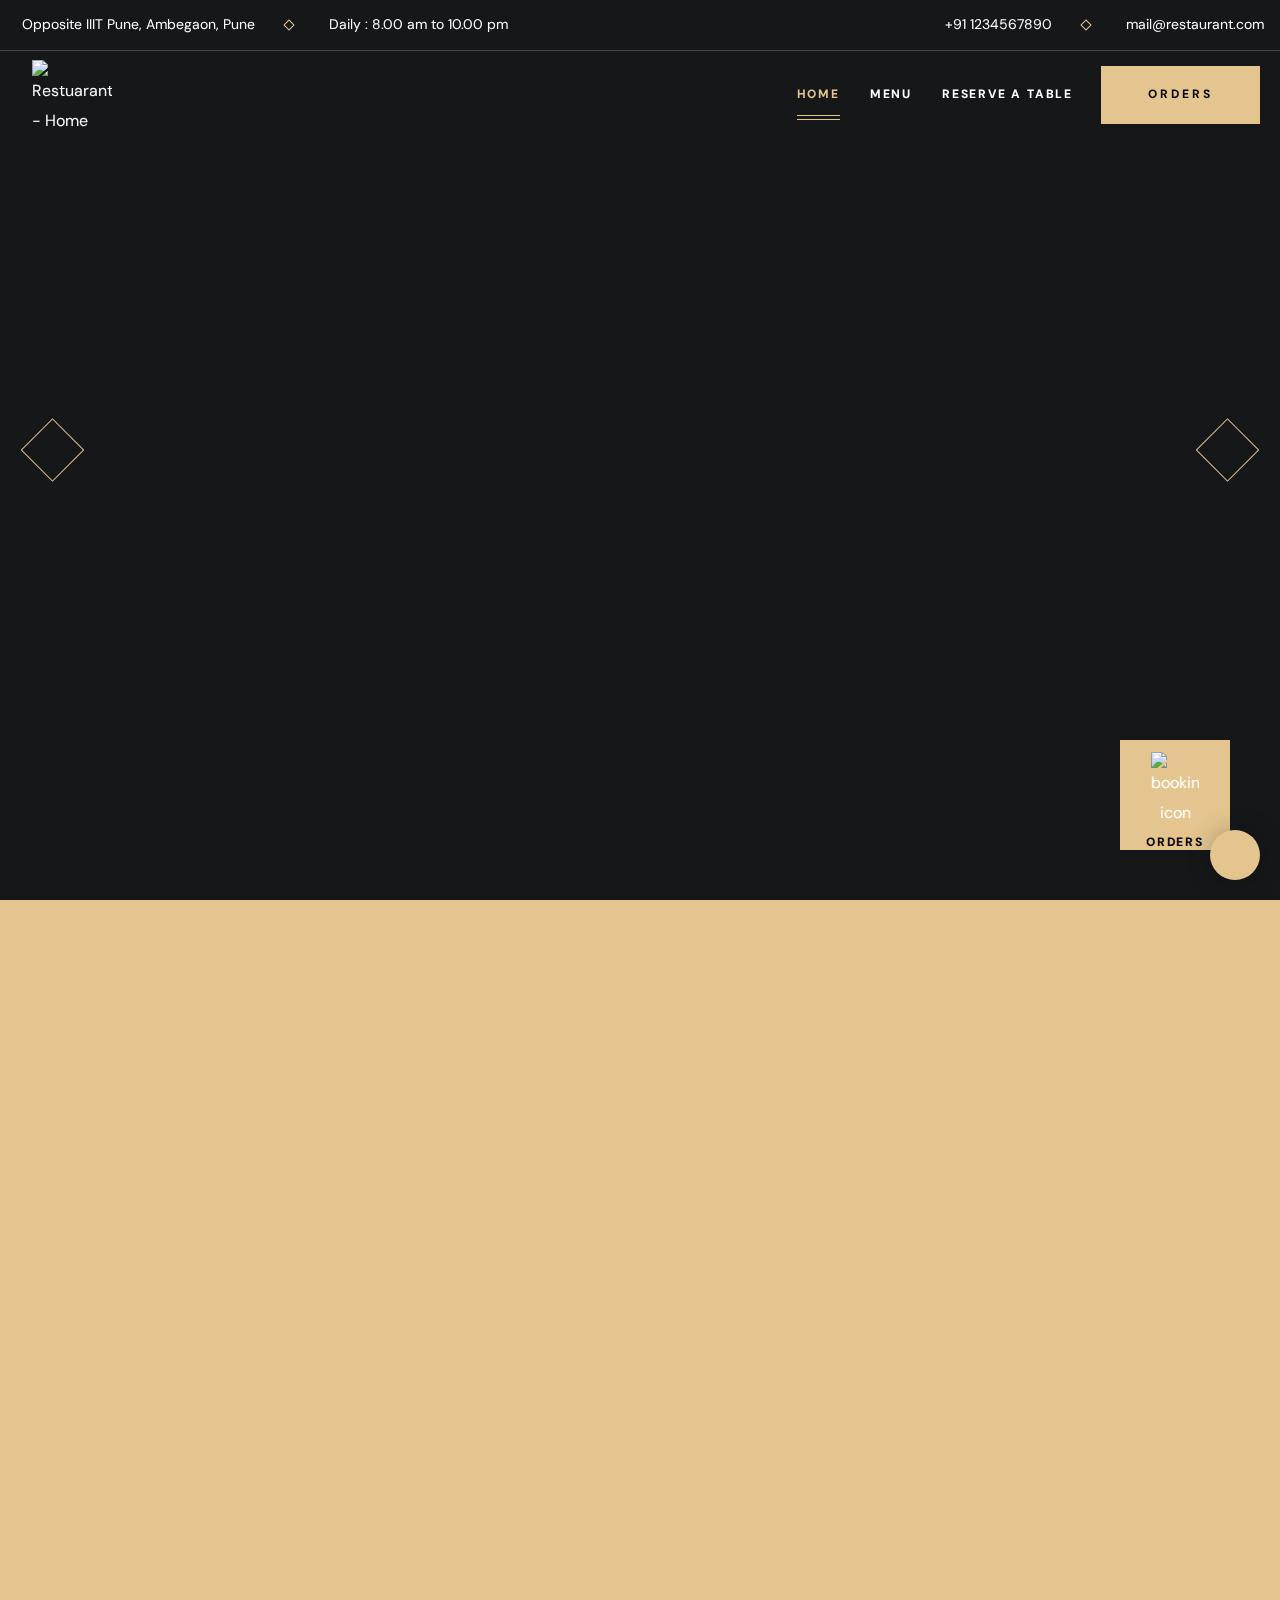
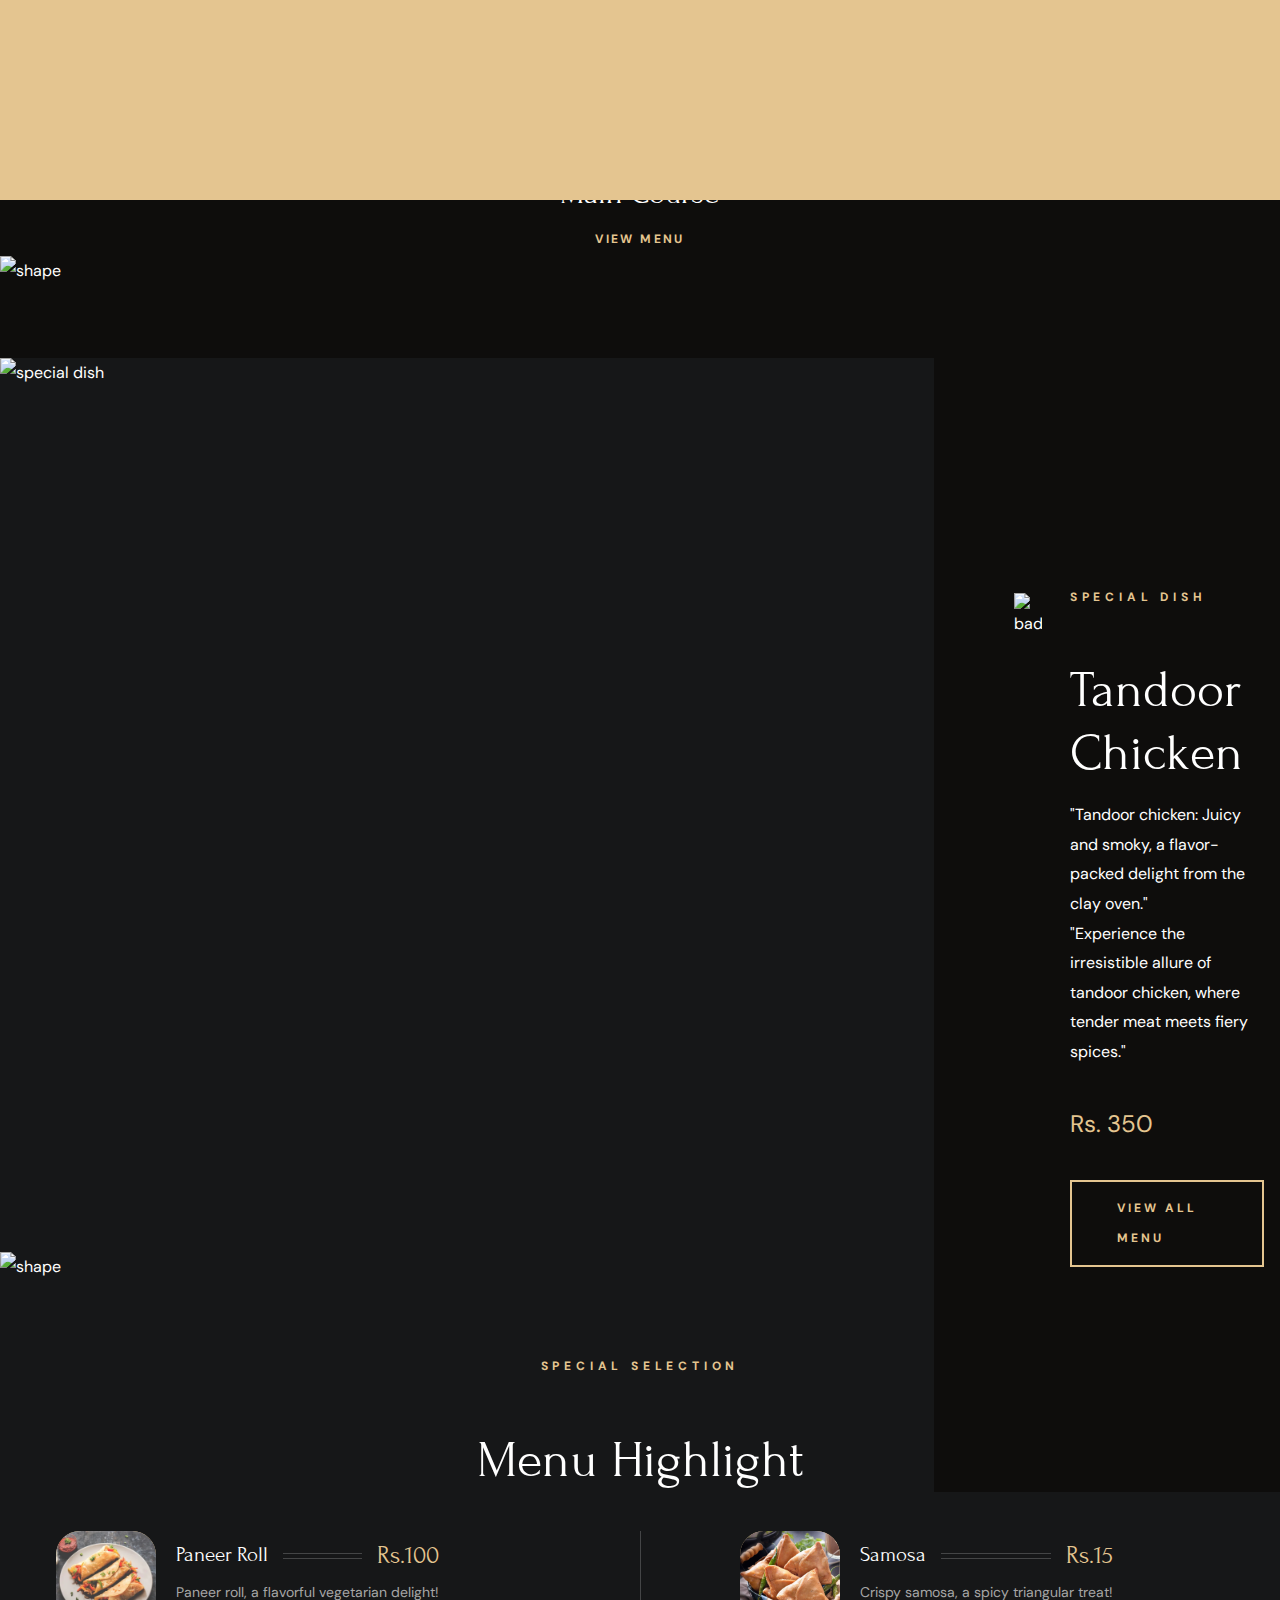
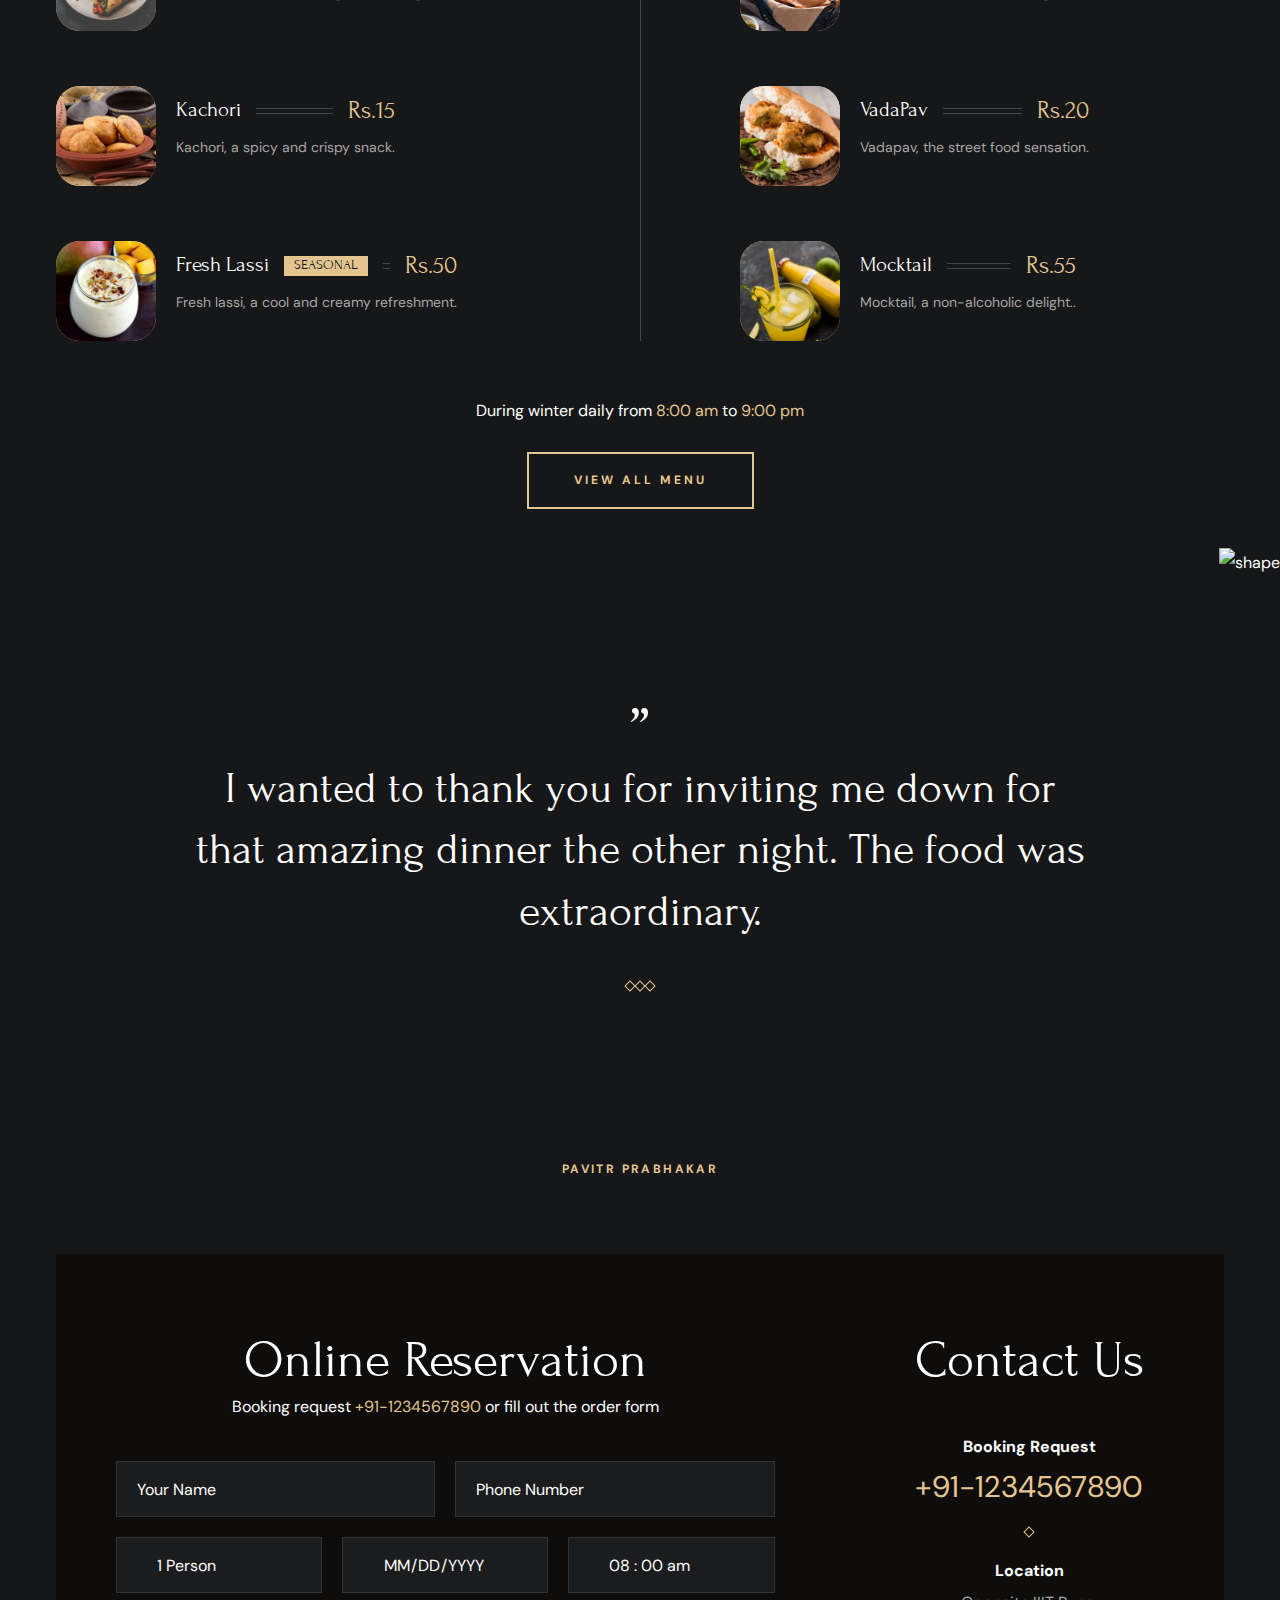
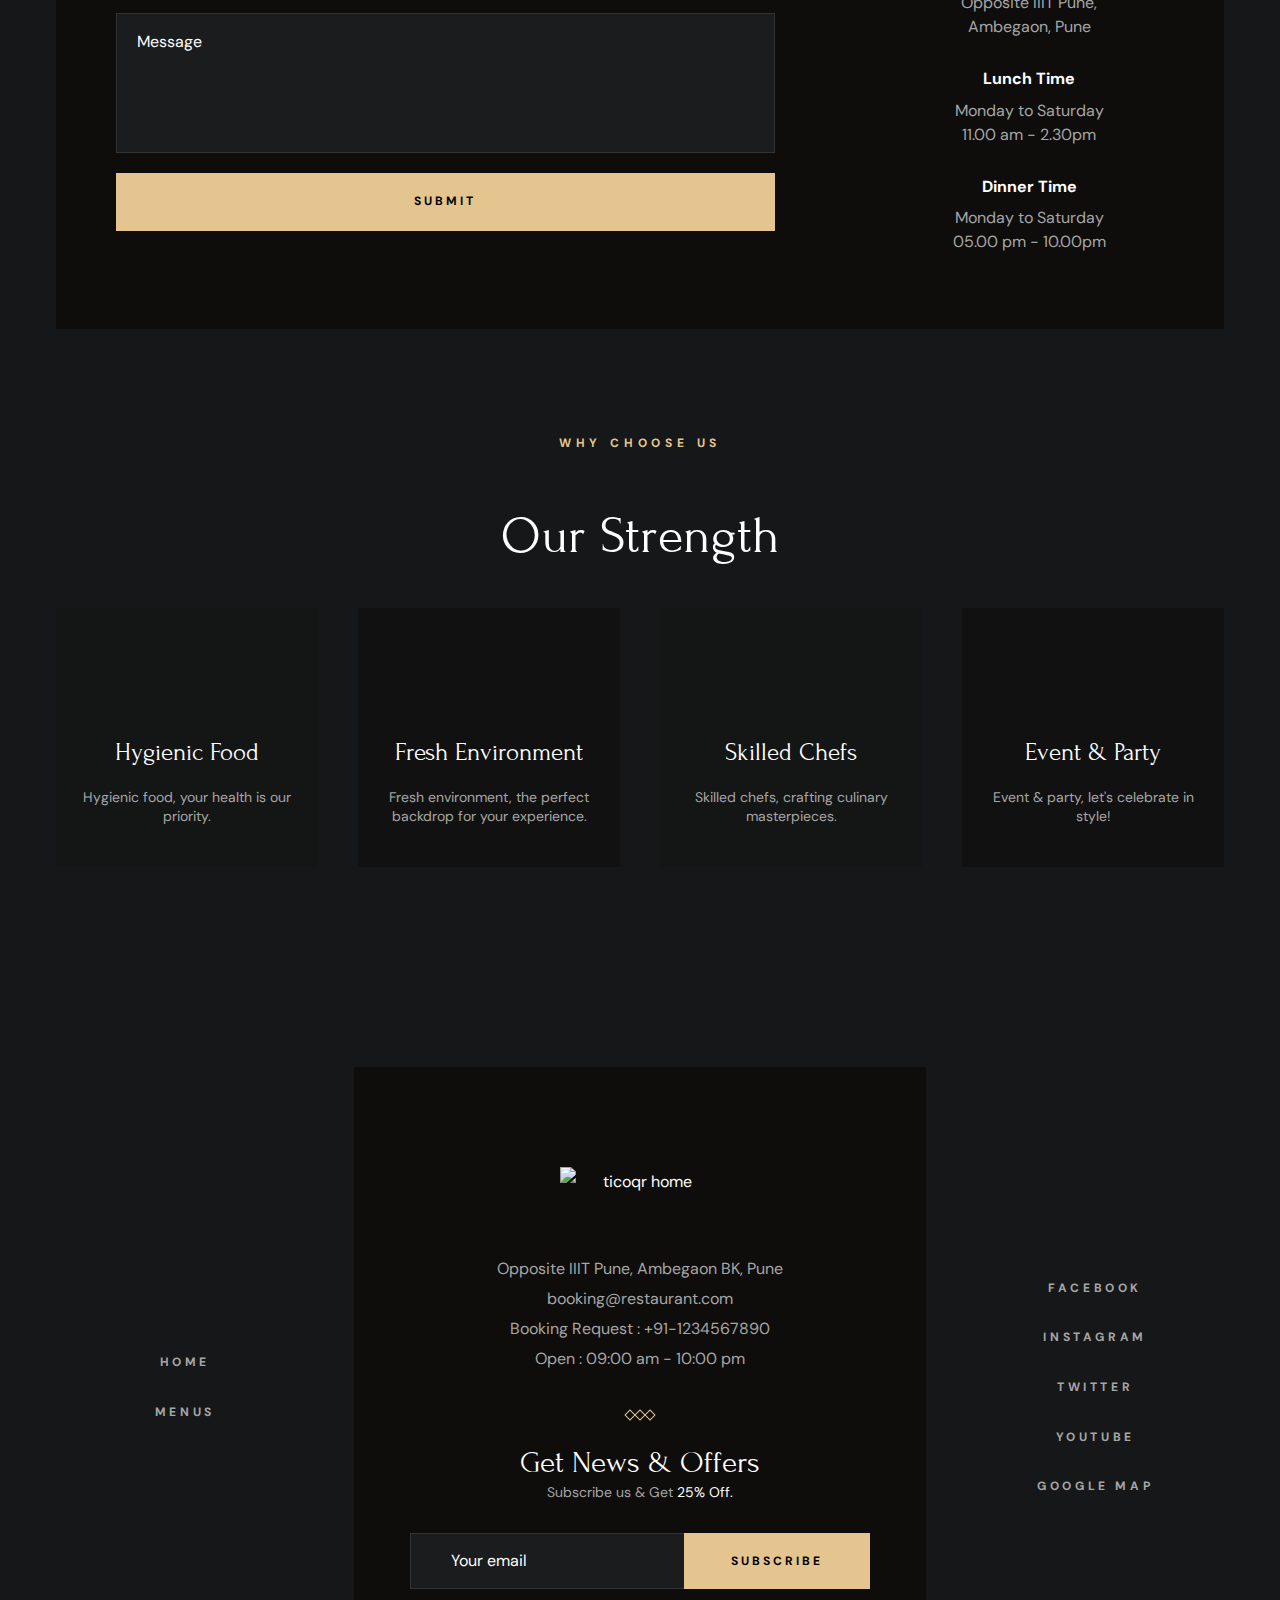
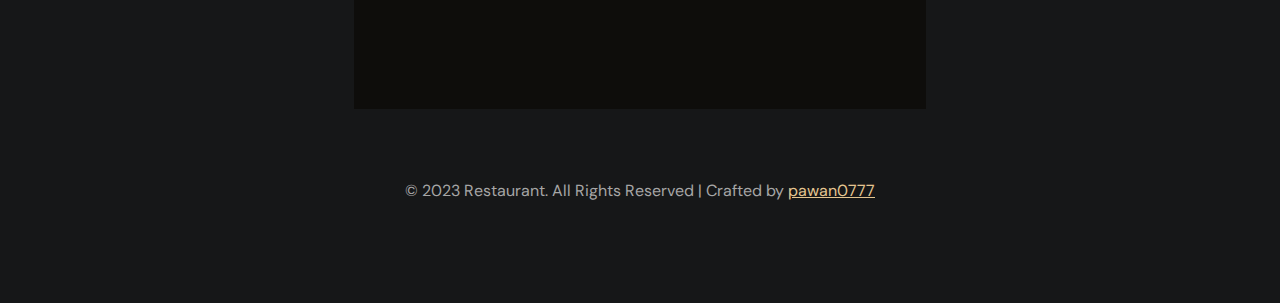
==== commit 7d29eb14: "Error Handle" ====
--- a/index.html
+++ b/index.html
@@ -130,10 +130,10 @@
           </li>
 
           <li class="navbar-item">
-            <a href="/menu.html" class="navbar-link hover-underline">
+            <a href="menu.html" class="navbar-link hover-underline">
               <div class="separator"></div>
 
-              <span class="span">Menus</span>
+              <span class="span">Menu</span>
             </a>
           </li>
 
@@ -170,7 +170,7 @@
 
       </nav>
 
-      <a href="/cart.html" class="btn btn-secondary">
+      <a href="cart.html" class="btn btn-secondary">
         <span class="text text-1">Orders</span>
 
         <span class="text text-2" aria-hidden="true">Orders</span>
@@ -953,4 +953,4 @@
 
 </body>
 
-</html>+</html>
